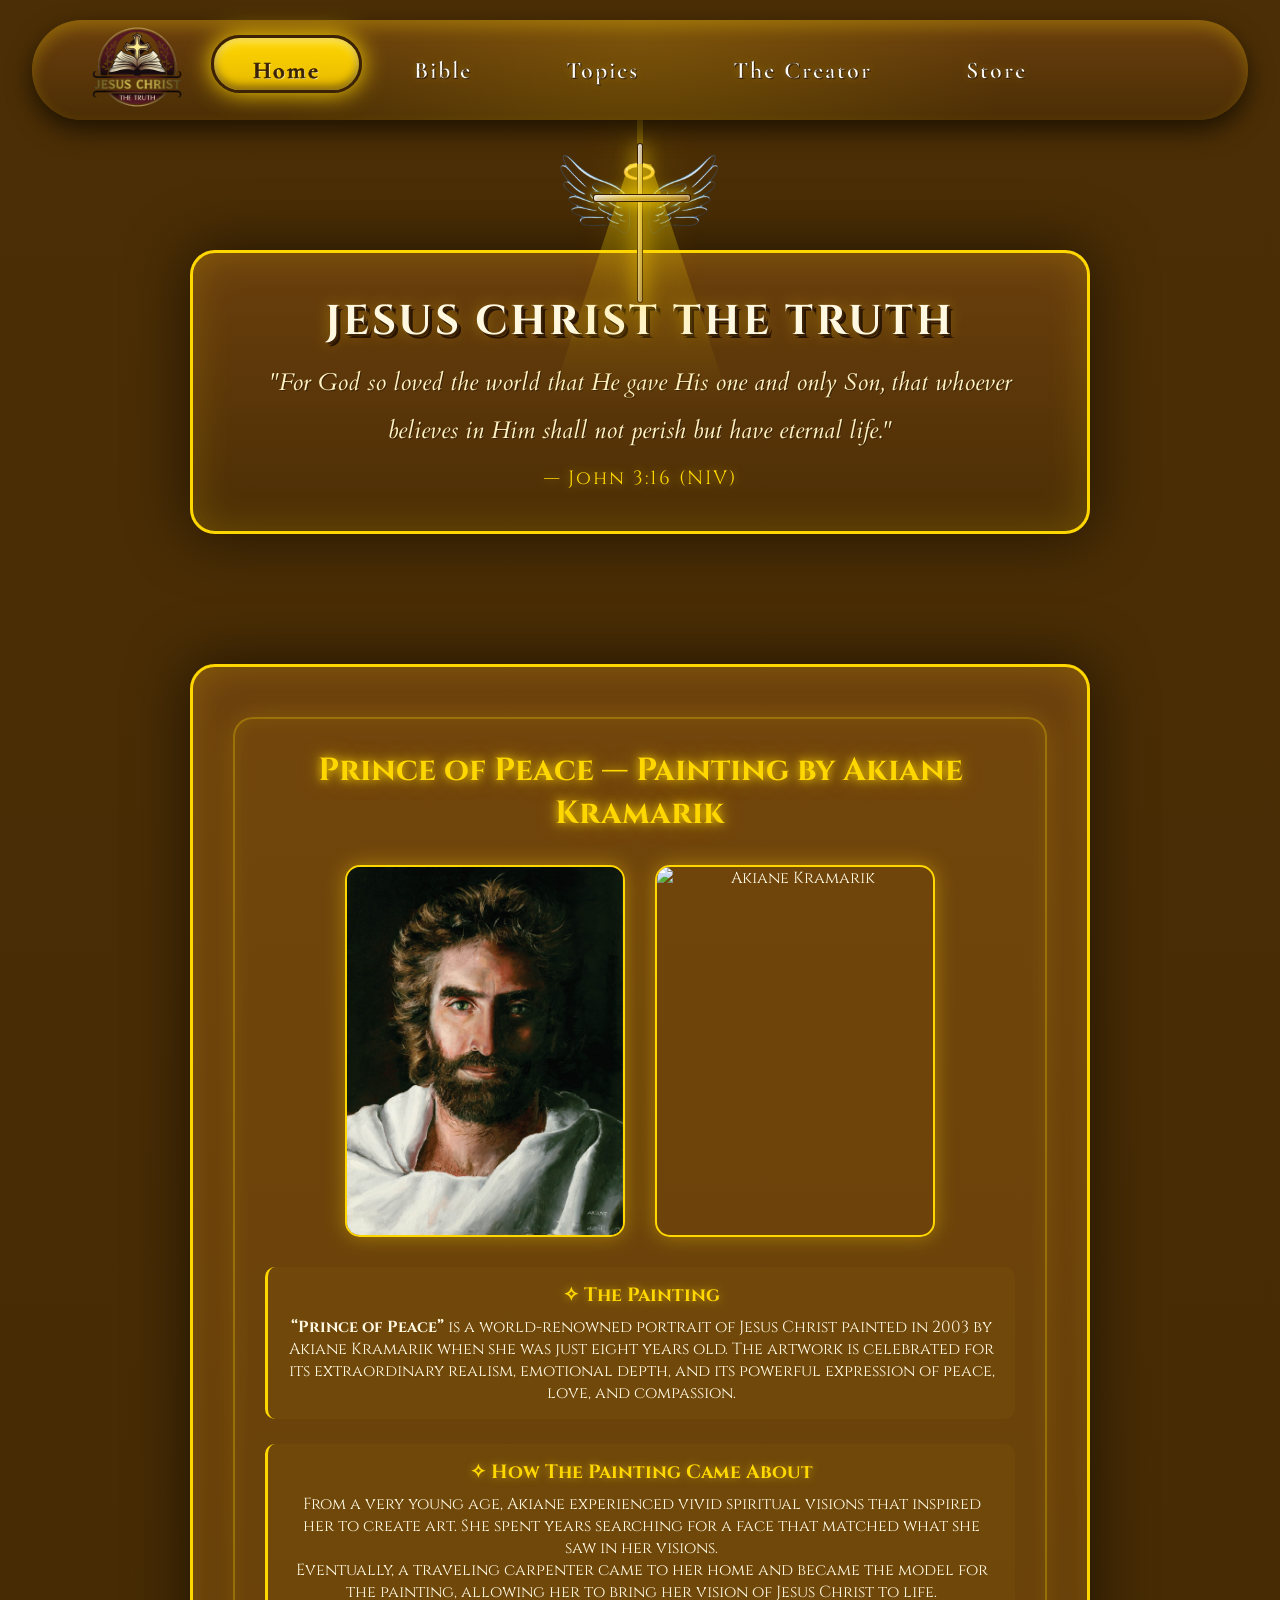
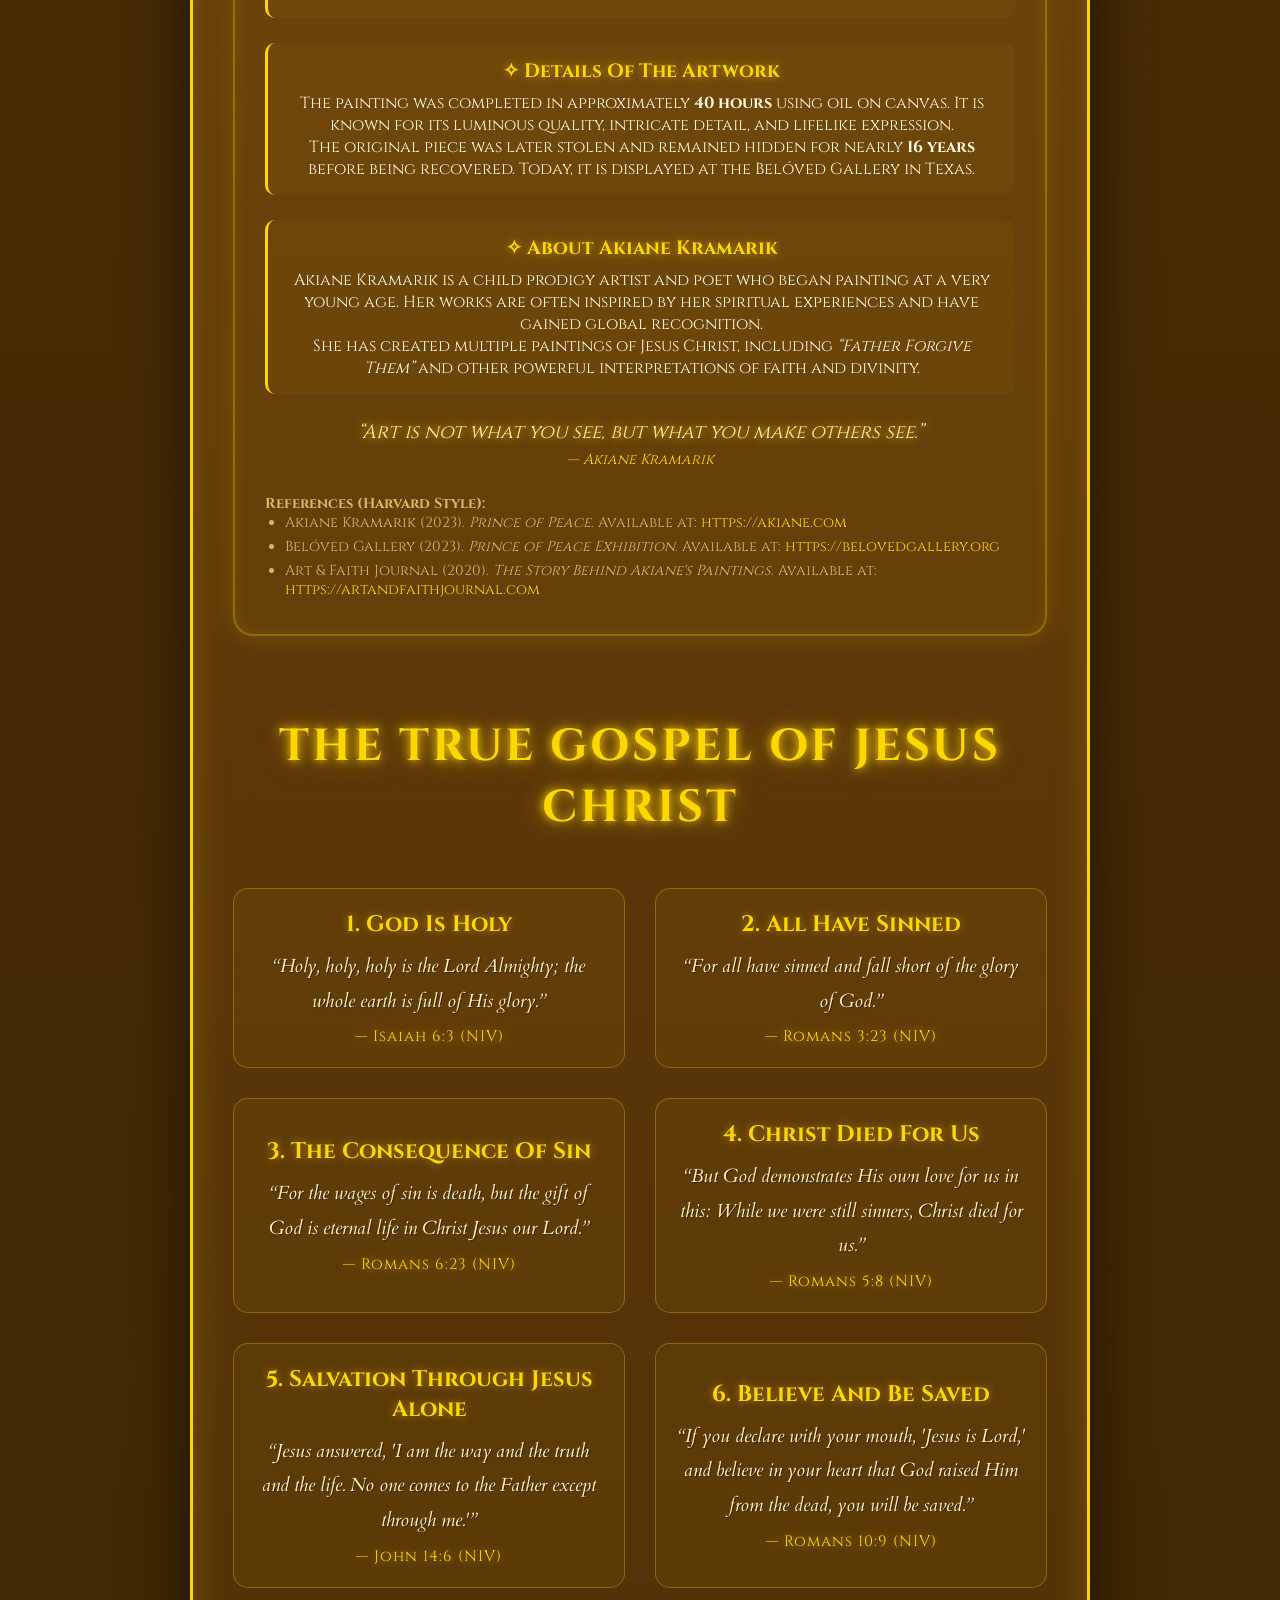
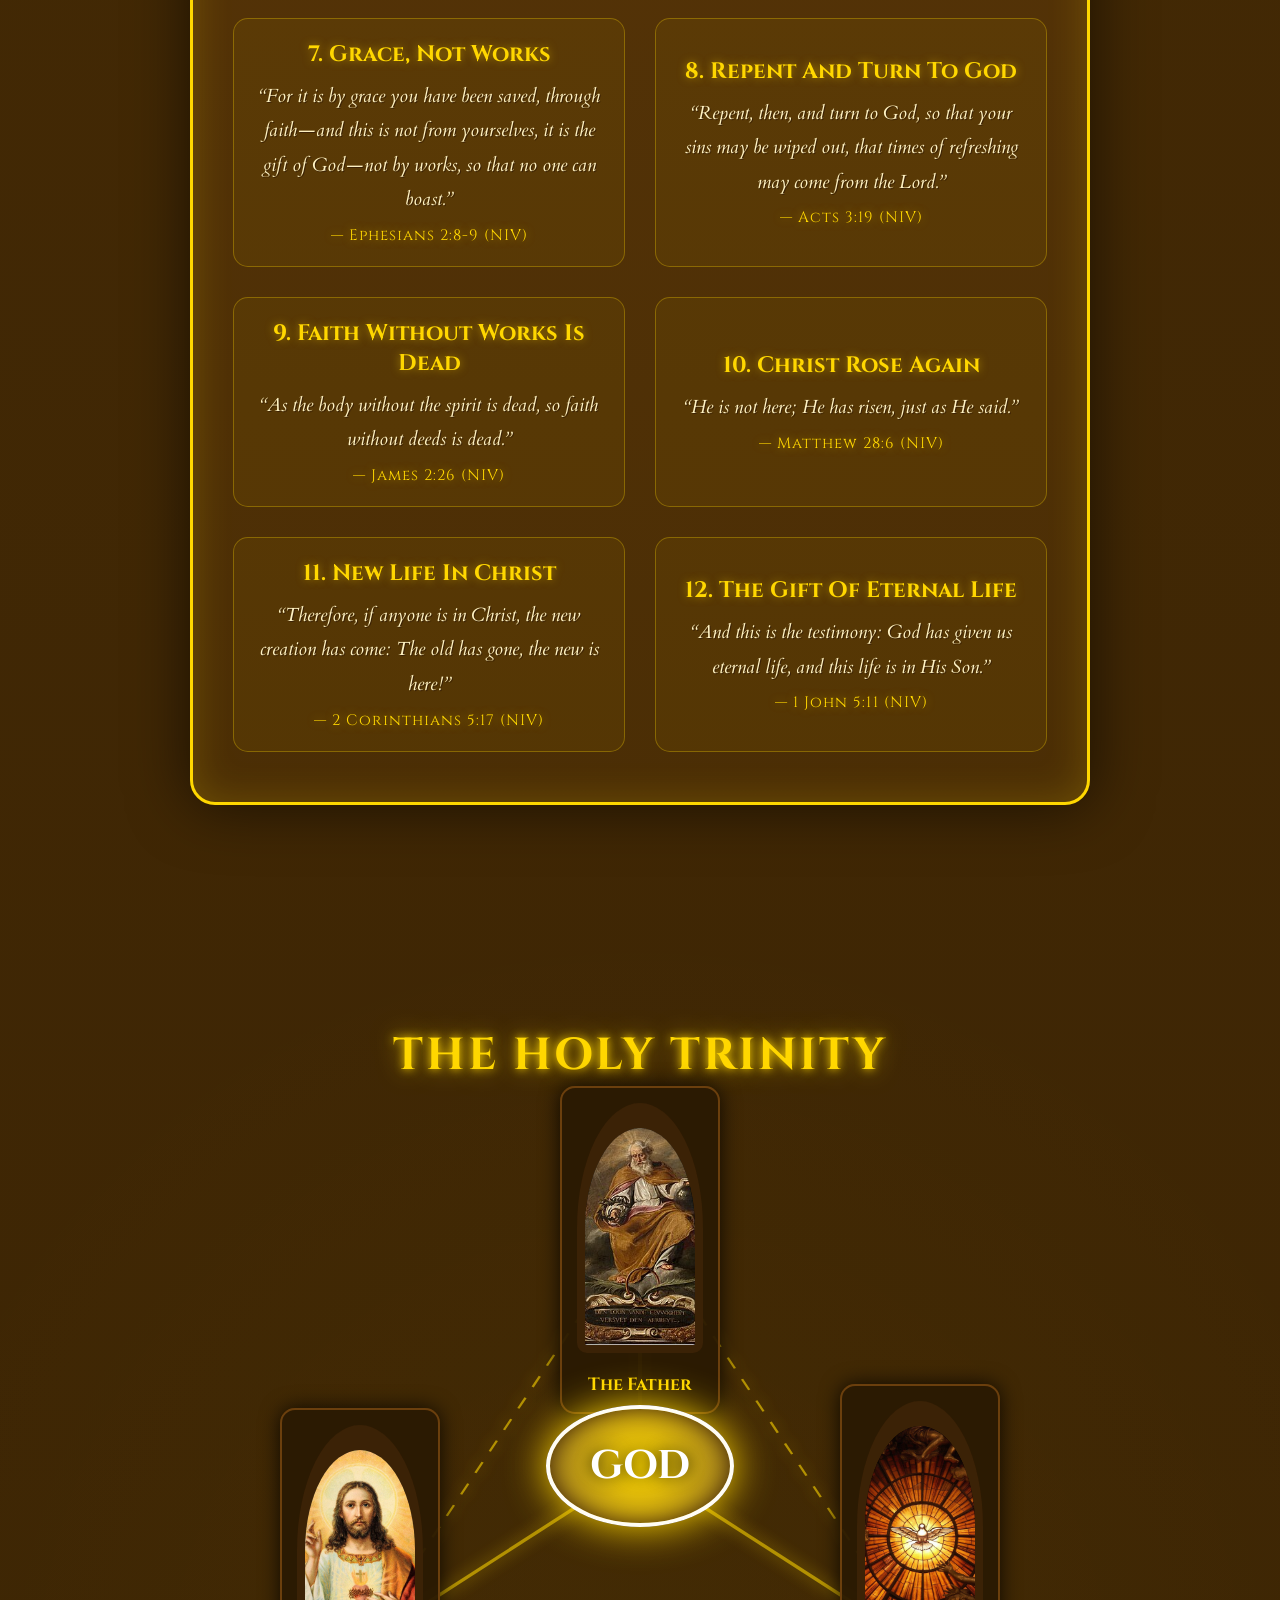
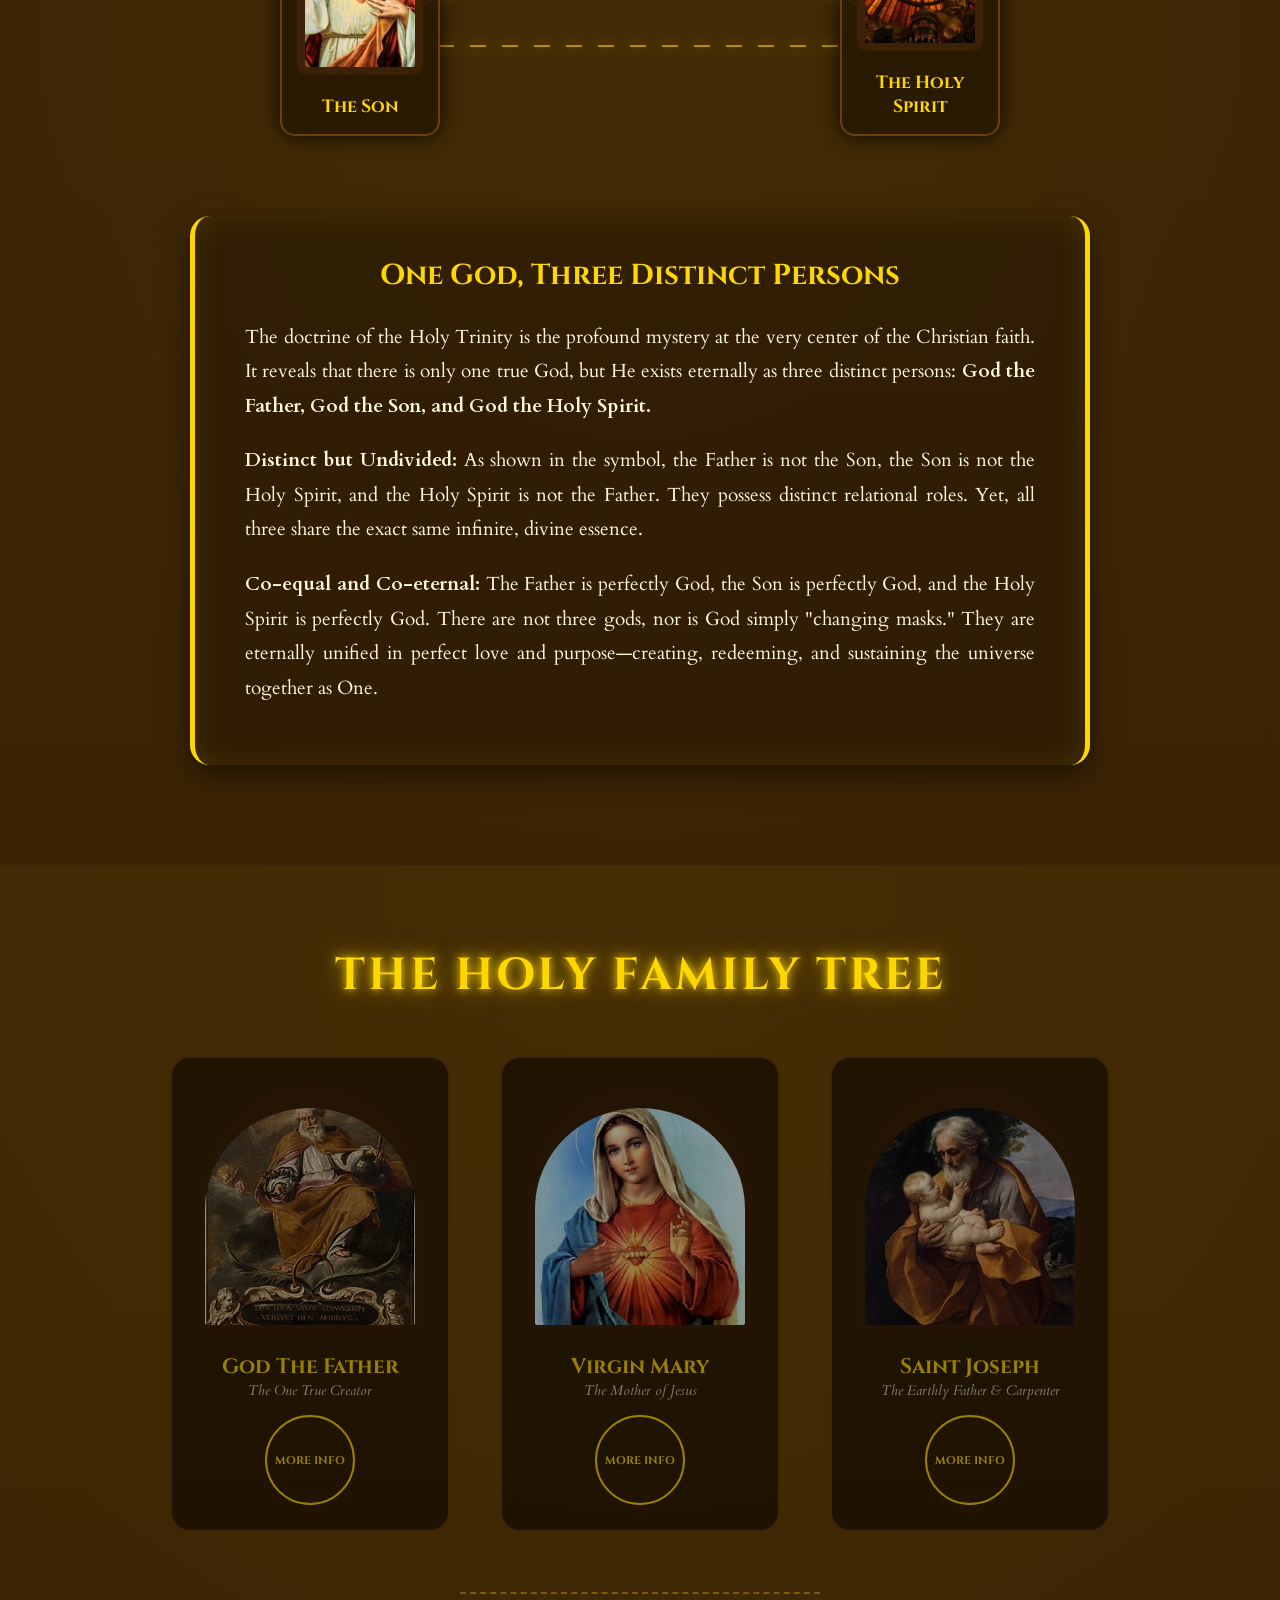
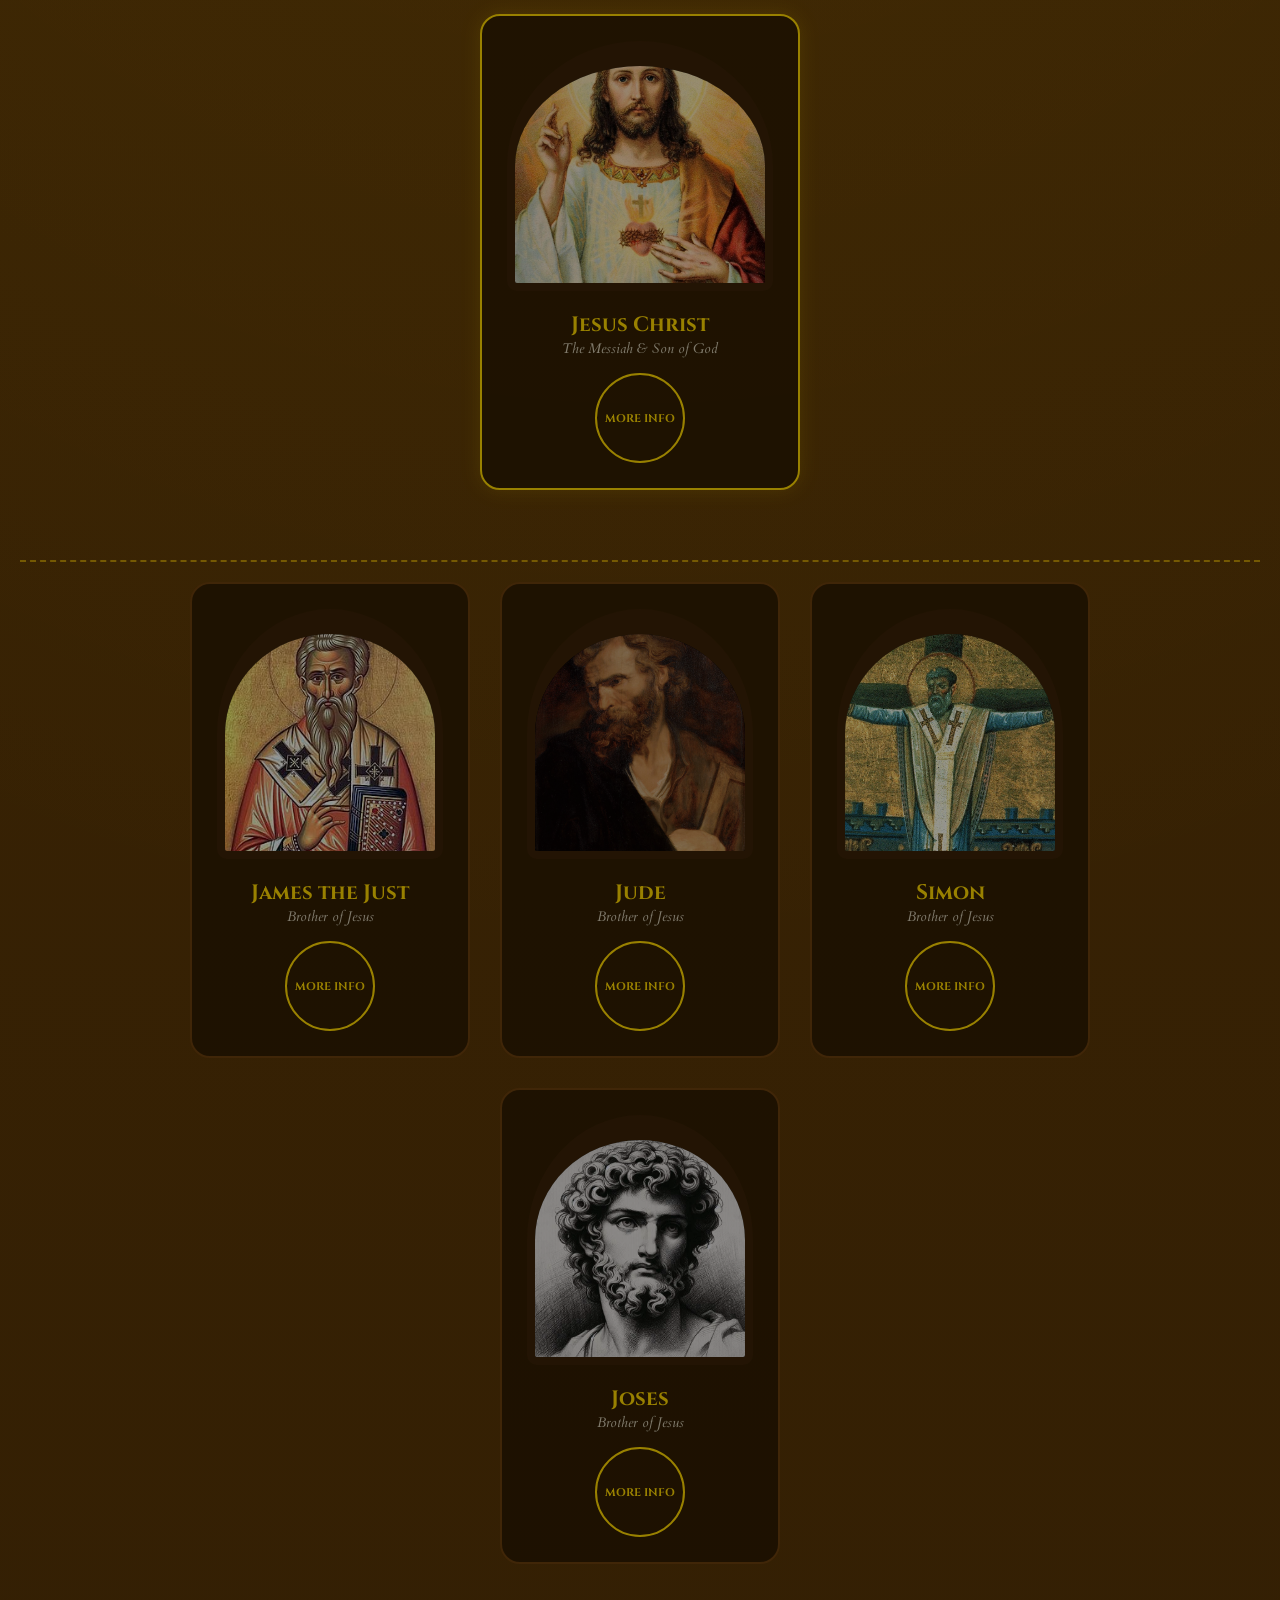
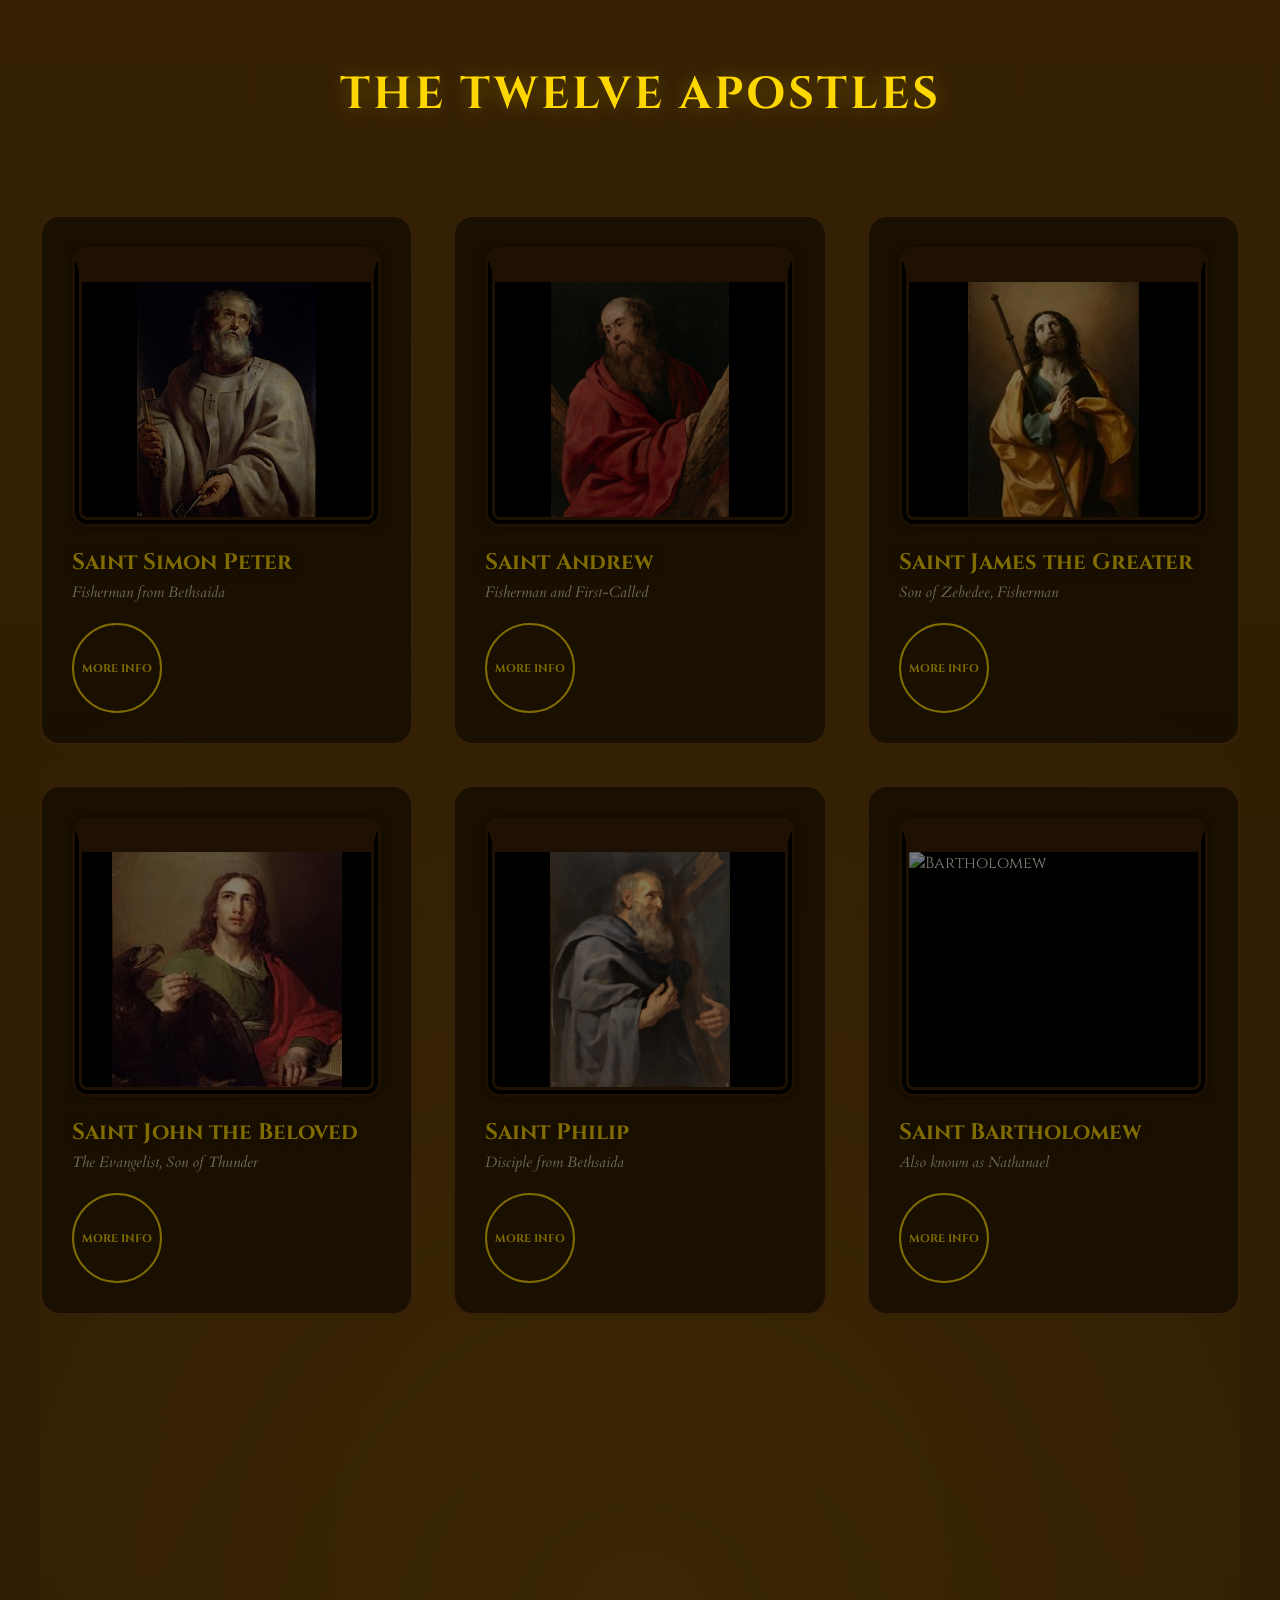
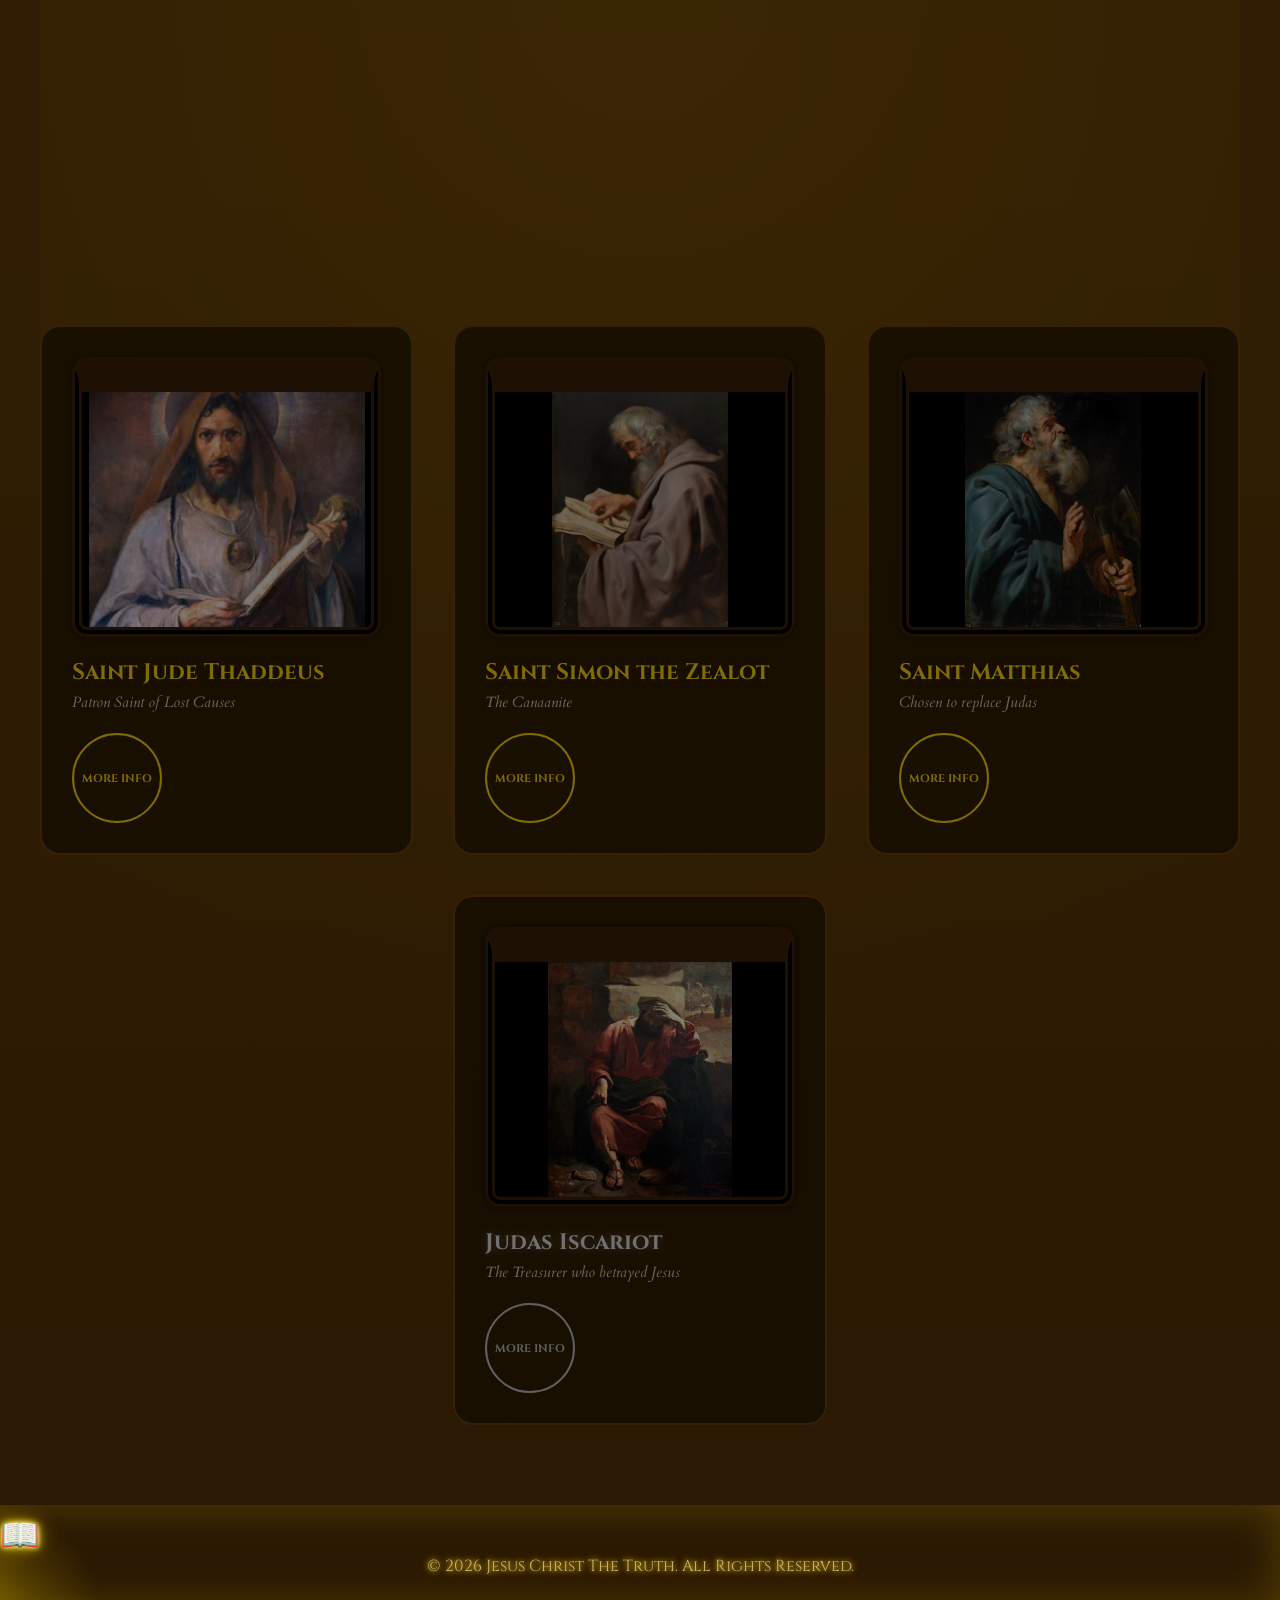
==== index.html @ 3736e41b "Update Holy Truine" ====
<!DOCTYPE html>
<html lang="en">
<head>
    <meta charset="UTF-8">
    <title>Jesus Christ The Truth</title>
    <meta name="viewport" content="width=device-width, initial-scale=1.0">

    <!-- CSS -->
    <link rel="stylesheet" href="static/style.css">

    <!-- Font Awesome -->
    <link rel="stylesheet" href="https://cdnjs.cloudflare.com/ajax/libs/font-awesome/6.5.0/css/all.min.css">
    <link href="https://fonts.googleapis.com/css2?family=Cormorant+Garamond:wght@600;700&family=Cinzel:wght@600;700&display=swap" rel="stylesheet">
    <link href="https://fonts.googleapis.com/css2?family=Cinzel:wght@600;700&family=Cardo:ital,wght@0,400;1,400&display=swap" rel="stylesheet">
</head>
<body>

    <!-- NAVBAR -->
    <nav class="navbar">
        <div class="nav-left">
            <img src="static/image/jesusLogo.png" alt="Jesus Logo" class="logo">
        </div>

        <!-- Desktop Links (Hidden on Mobile) -->
        <ul class="nav-links">
            <div class="nav-indicator"></div>
            <li><a href="index.html" class="active">Home</a></li>
            <li><a href="#">Bible</a></li>
            <li><a href="#">Topics</a></li>
            <li><a href="#">The Creator</a></li>
            <li><a href="#">Store</a></li>
        </ul>

        <!-- Mobile Links (Hidden on Desktop, Visible on Mobile) -->
        <div class="dropdown" id="dropdownMenu">
            <ul class="mobile-nav-links">
                <li><a href="index.html" class="active">Home</a></li>
                <li><a href="#">Bible</a></li>
                <li><a href="#">Topics</a></li>
                <li><a href="#">The Creator</a></li>
                <li><a href="#">Store</a></li>
            </ul>
        </div>

        <div class="menu-icon" id="menuIcon">
            <i class="fas fa-bars"></i>
        </div>
    </nav>

    <!-- HERO SECTION -->
    <section class="hero">
        <div class="hero-container">
            <h1 class="main-title">
                Jesus Christ The Truth
                <span class="cross-effect"></span>
                <span class="cross-wings"></span>
            </h1>

            <p class="description">
                "For God so loved the world that He gave His one and only Son,
                that whoever believes in Him shall not perish but have eternal life."
            </p>

            <p class="verse-reference">
                — John 3:16 (NIV)
            </p>
        </div>
    </section>

    <!-- GOSPEL SECTION -->
    <section class="gospel">
    <div class="gospel-container">

        <!-- PRINCE OF PEACE SECTION -->
        <div class="art-container">
            <h2 class="art-title">
                Prince of Peace — Painting by Akiane Kramarik
            </h2>

            <!-- Images Row -->
            <div class="art-images">
                <img src="static/image/jesusPainting.jpg" alt="Prince of Peace Painting">
                <img src="static/image/akiane.jpg" alt="Akiane Kramarik">
            </div>

            <!-- SECTION 1: THE PAINTING -->
            <div class="art-section">
                <h3>✧ The Painting</h3>
                <p>
                    <strong>“Prince of Peace”</strong> is a world-renowned portrait of Jesus Christ painted in 2003 by Akiane Kramarik when she was just eight years old.
                    The artwork is celebrated for its extraordinary realism, emotional depth, and its powerful expression of peace, love, and compassion.
                </p>
            </div>

            <!-- SECTION 2: HOW IT CAME ABOUT -->
            <div class="art-section">
                <h3>✧ How The Painting Came About</h3>
                <p>
                    From a very young age, Akiane experienced vivid spiritual visions that inspired her to create art.
                    She spent years searching for a face that matched what she saw in her visions.
                </p>
                <p>
                    Eventually, a traveling carpenter came to her home and became the model for the painting,
                    allowing her to bring her vision of Jesus Christ to life.
                </p>
            </div>

            <!-- SECTION 3: DETAILS OF THE PAINTING -->
            <div class="art-section">
                <h3>✧ Details Of The Artwork</h3>
                <p>
                    The painting was completed in approximately <strong>40 hours</strong> using oil on canvas.
                    It is known for its luminous quality, intricate detail, and lifelike expression.
                </p>
                <p>
                    The original piece was later stolen and remained hidden for nearly <strong>16 years</strong>
                    before being recovered. Today, it is displayed at the Belóved Gallery in Texas.
                </p>
            </div>

            <!-- SECTION 4: ABOUT THE ARTIST -->
            <div class="art-section">
                <h3>✧ About Akiane Kramarik</h3>
                <p>
                    Akiane Kramarik is a child prodigy artist and poet who began painting at a very young age.
                    Her works are often inspired by her spiritual experiences and have gained global recognition.
                </p>
                <p>
                    She has created multiple paintings of Jesus Christ, including
                    <em>“Father Forgive Them”</em> and other powerful interpretations of faith and divinity.
                </p>
            </div>

            <!-- QUOTE -->
            <div class="art-quote">
                <p>“Art is not what you see, but what you make others see.”</p>
                <span>— Akiane Kramarik</span>
            </div>

            <!-- REFERENCES -->
            <div class="art-references">
                <p><strong>References (Harvard Style):</strong></p>
                <ul>
                    <li>
                        Akiane Kramarik (2023). <i>Prince of Peace</i>. 
                        Available at: 
                        <a href="https://akiane.com" target="_blank">https://akiane.com</a>
                    </li>
                    <li>
                        Belóved Gallery (2023). <i>Prince of Peace Exhibition</i>. 
                        Available at: 
                        <a href="https://belovedgallery.org" target="_blank">https://belovedgallery.org</a>
                    </li>
                    <li>
                        Art & Faith Journal (2020). <i>The Story Behind Akiane's Paintings</i>.
                        Available at: 
                        <a href="https://artandfaithjournal.com" target="_blank">https://artandfaithjournal.com</a>
                    </li>
                </ul>
            </div>
        </div>

        <h2 class="gospel-title">The True Gospel Of Jesus Christ</h2>

        <div class="gospel-grid">

        <div class="gospel-block">
            <h3>1. God Is Holy</h3>
            <p>
                “Holy, holy, holy is the Lord Almighty;
                the whole earth is full of His glory.”
            </p>
            <span>— Isaiah 6:3 (NIV)</span>
        </div>

        <div class="gospel-block">
            <h3>2. All Have Sinned</h3>
            <p>
                “For all have sinned and fall short of the glory of God.”
            </p>
            <span>— Romans 3:23 (NIV)</span>
        </div>

        <div class="gospel-block">
            <h3>3. The Consequence Of Sin</h3>
            <p>
                “For the wages of sin is death, but the gift of God is eternal life
                in Christ Jesus our Lord.”
            </p>
            <span>— Romans 6:23 (NIV)</span>
        </div>

        <div class="gospel-block">
            <h3>4. Christ Died For Us</h3>
            <p>
                “But God demonstrates His own love for us in this:
                While we were still sinners, Christ died for us.”
            </p>
            <span>— Romans 5:8 (NIV)</span>
        </div>

        <div class="gospel-block">
            <h3>5. Salvation Through Jesus Alone</h3>
            <p>
                “Jesus answered, 'I am the way and the truth and the life.
                No one comes to the Father except through me.'”
            </p>
            <span>— John 14:6 (NIV)</span>
        </div>

        <div class="gospel-block">
            <h3>6. Believe And Be Saved</h3>
            <p>
                “If you declare with your mouth, 'Jesus is Lord,' and believe in your heart
                that God raised Him from the dead, you will be saved.”
            </p>
            <span>— Romans 10:9 (NIV)</span>
        </div>

        <div class="gospel-block">
            <h3>7. Grace, Not Works</h3>
            <p>
                “For it is by grace you have been saved, through faith—and this is not from yourselves,
                it is the gift of God—not by works, so that no one can boast.”
            </p>
            <span>— Ephesians 2:8-9 (NIV)</span>
        </div>

        <div class="gospel-block">
    <h3>8. Repent And Turn To God</h3>
    <p>
        “Repent, then, and turn to God, so that your sins may be wiped out,
        that times of refreshing may come from the Lord.”
    </p>
    <span>— Acts 3:19 (NIV)</span>
</div>

<div class="gospel-block">
    <h3>9. Faith Without Works Is Dead</h3>
    <p>
        “As the body without the spirit is dead, so faith without deeds is dead.”
    </p>
    <span>— James 2:26 (NIV)</span>
</div>

<div class="gospel-block">
    <h3>10. Christ Rose Again</h3>
    <p>
        “He is not here; He has risen, just as He said.”
    </p>
    <span>— Matthew 28:6 (NIV)</span>
</div>

<div class="gospel-block">
    <h3>11. New Life In Christ</h3>
    <p>
        “Therefore, if anyone is in Christ, the new creation has come:
        The old has gone, the new is here!”
    </p>
    <span>— 2 Corinthians 5:17 (NIV)</span>
</div>

<div class="gospel-block">
    <h3>12. The Gift Of Eternal Life</h3>
    <p>
        “And this is the testimony: God has given us eternal life,
        and this life is in His Son.”
    </p>
    <span>— 1 John 5:11 (NIV)</span>
</div>
    </div></div>
</section>

<section class="trinity">
    <h2 class="gospel-title" style="text-align: center; margin-bottom: 50px;">The Holy Trinity</h2>

    <div class="trinity-diagram trinity-reveal">
        
        <svg class="trinity-lines" viewBox="0 0 100 100" preserveAspectRatio="none">
            <polygon points="50,15 15,85 85,85" fill="none" stroke="#ffd700" stroke-width="0.3" stroke-dasharray="2,2"/>
            <line x1="50" y1="15" x2="50" y2="55" stroke="#ffd700" stroke-width="0.5"/>
            <line x1="15" y1="85" x2="50" y2="55" stroke="#ffd700" stroke-width="0.5"/>
            <line x1="85" y1="85" x2="50" y2="55" stroke="#ffd700" stroke-width="0.5"/>
        </svg>

        <div class="trinity-node node-father">
            <div class="arch-frame small-arch"><img src="static/image/god.jpg" alt="The Father"></div>
            <h3>The Father</h3>
        </div>

        <div class="trinity-node node-son">
            <div class="arch-frame small-arch"><img src="static/image/jesus.jpg" alt="The Son"></div>
            <h3>The Son</h3>
        </div>

        <div class="trinity-node node-spirit">
            <div class="arch-frame small-arch"><img src="static/image/spirit.jpg" alt="The Holy Spirit"></div>
            <h3>The Holy Spirit</h3>
        </div>

        <div class="trinity-center">
            <h1 class="god-text">GOD</h1>
        </div>
    </div>

    <div class="trinity-description trinity-reveal">
        <h3>One God, Three Distinct Persons</h3>
        <p>
            The doctrine of the Holy Trinity is the profound mystery at the very center of the Christian faith. It reveals that there is only one true God, but He exists eternally as three distinct persons: <strong>God the Father, God the Son, and God the Holy Spirit.</strong>
        </p>
        <p>
            <strong>Distinct but Undivided:</strong> As shown in the symbol, the Father is not the Son, the Son is not the Holy Spirit, and the Holy Spirit is not the Father. They possess distinct relational roles. Yet, all three share the exact same infinite, divine essence. 
        </p>
        <p>
            <strong>Co-equal and Co-eternal:</strong> The Father is perfectly God, the Son is perfectly God, and the Holy Spirit is perfectly God. There are not three gods, nor is God simply "changing masks." They are eternally unified in perfect love and purpose—creating, redeeming, and sustaining the universe together as One.
        </p>
    </div>
</section>

<section class="family-tree">
    <h2 class="gospel-title" style="text-align: center; margin-bottom: 50px;">The Holy Family Tree</h2>
    
    <div class="tree-wrapper">
        <div class="tree-row parents-row">
            <div class="tree-card tree-reveal">
                <div class="arch-frame"><img src="static/image/god.jpg" alt="God The Father"></div>
                <div class="tree-text">
                    <h3>God The Father</h3>
                    <p class="occupation">The One True Creator</p>
                </div>
                <button class="more-info-btn">More Info</button>
            </div>
            
            <div class="tree-card tree-reveal">
                <div class="arch-frame"><img src="static/image/mary.jpg" alt="Mary"></div>
                <div class="tree-text">
                    <h3>Virgin Mary</h3>
                    <p class="occupation">The Mother of Jesus</p>
                </div>
                <button class="more-info-btn">More Info</button>
            </div>

            <div class="tree-card tree-reveal">
                <div class="arch-frame"><img src="static/image/joseph.jpg" alt="Joseph"></div>
                <div class="tree-text">
                    <h3>Saint Joseph</h3>
                    <p class="occupation">The Earthly Father & Carpenter</p>
                </div>
                <button class="more-info-btn">More Info</button>
            </div>
        </div>

        <div class="tree-row children-row">
            <div class="tree-branch divine-branch">
                <div class="tree-card tree-reveal jesus-card">
                    <div class="arch-frame"><img src="static/image/jesus.jpg" alt="Jesus Christ"></div>
                    <div class="tree-text">
                        <h3>Jesus Christ</h3>
                        <p class="occupation">The Messiah & Son of God</p>
                    </div>
                    <button class="more-info-btn">More Info</button>
                </div>
            </div>

            <div class="tree-branch earthly-branch">
                <div class="tree-card tree-reveal">
                    <div class="arch-frame"><img src="static/image/james_brother.jpg" alt="James"></div>
                    <div class="tree-text"><h3>James the Just</h3><p class="occupation">Brother of Jesus</p></div>
                    <button class="more-info-btn">More Info</button>
                </div>
                <div class="tree-card tree-reveal">
                    <div class="arch-frame"><img src="static/image/jude_brother.jpg" alt="Jude"></div>
                    <div class="tree-text"><h3>Jude</h3><p class="occupation">Brother of Jesus</p></div>
                    <button class="more-info-btn">More Info</button>
                </div>
                <div class="tree-card tree-reveal">
                    <div class="arch-frame"><img src="static/image/simon_brother.jpg" alt="Simon"></div>
                    <div class="tree-text"><h3>Simon</h3><p class="occupation">Brother of Jesus</p></div>
                    <button class="more-info-btn">More Info</button>
                </div>
                <div class="tree-card tree-reveal">
                    <div class="arch-frame"><img src="static/image/joses.jpg" alt="Joses"></div>
                    <div class="tree-text"><h3>Joses</h3><p class="occupation">Brother of Jesus</p></div>
                    <button class="more-info-btn">More Info</button>
                </div>
            </div>
        </div>
    </div>
</section>

<!-- Disciples SECTION -->
<section class="disciples">
    <h2 class="gospel-title" style="text-align: center; margin-bottom: 50px;">The Twelve Apostles</h2>
    
    <div class="disciples-grid">
        <div class="disciple-card reveal">
            <div class="window-frame"><img src="static/image/peter.jpg" alt="Peter"></div>
            <div class="disciple-text"><h3>Saint Simon Peter</h3><p class="occupation">Fisherman from Bethsaida</p></div>
            <button class="more-info-btn">More Info</button>
        </div>
        <div class="disciple-card reveal">
            <div class="window-frame"><img src="static/image/andrew.jpg" alt="Andrew"></div>
            <div class="disciple-text"><h3>Saint Andrew</h3><p class="occupation">Fisherman and First-Called</p></div>
            <button class="more-info-btn">More Info</button>
        </div>
        <div class="disciple-card reveal">
            <div class="window-frame"><img src="static/image/james_g.jpg" alt="James"></div>
            <div class="disciple-text"><h3>Saint James the Greater</h3><p class="occupation">Son of Zebedee, Fisherman</p></div>
            <button class="more-info-btn">More Info</button>
        </div>
        <div class="disciple-card reveal">
            <div class="window-frame"><img src="static/image/john.jpg" alt="John"></div>
            <div class="disciple-text"><h3>Saint John the Beloved</h3><p class="occupation">The Evangelist, Son of Thunder</p></div>
            <button class="more-info-btn">More Info</button>
        </div>
        <div class="disciple-card reveal">
            <div class="window-frame"><img src="static/image/philip.jpg" alt="Philip"></div>
            <div class="disciple-text"><h3>Saint Philip</h3><p class="occupation">Disciple from Bethsaida</p></div>
            <button class="more-info-btn">More Info</button>
        </div>
        <div class="disciple-card reveal">
            <div class="window-frame"><img src="static/image/bartholomew.jpg" alt="Bartholomew"></div>
            <div class="disciple-text"><h3>Saint Bartholomew</h3><p class="occupation">Also known as Nathanael</p></div>
            <button class="more-info-btn">More Info</button>
        </div>
        <div class="disciple-card reveal">
            <div class="window-frame"><img src="static/image/matthew.jpg" alt="Matthew"></div>
            <div class="disciple-text"><h3>Saint Matthew</h3><p class="occupation">The Tax Collector from Capernaum</p></div>
            <button class="more-info-btn">More Info</button>
        </div>
        <div class="disciple-card reveal">
            <div class="window-frame"><img src="static/image/thomas.jpg" alt="Thomas"></div>
            <div class="disciple-text"><h3>Saint Thomas</h3><p class="occupation">Known as Didymus (The Twin)</p></div>
            <button class="more-info-btn">More Info</button>
        </div>
        <div class="disciple-card reveal">
            <div class="window-frame"><img src="static/image/james_l.jpg" alt="James Lesser"></div>
            <div class="disciple-text"><h3>Saint James the Lesser</h3><p class="occupation">Son of Alphaeus</p></div>
            <button class="more-info-btn">More Info</button>
        </div>
        <div class="disciple-card reveal">
            <div class="window-frame"><img src="static/image/jude.jpg" alt="Jude"></div>
            <div class="disciple-text"><h3>Saint Jude Thaddeus</h3><p class="occupation">Patron Saint of Lost Causes</p></div>
            <button class="more-info-btn">More Info</button>
        </div>
        <div class="disciple-card reveal">
            <div class="window-frame"><img src="static/image/simon.jpg" alt="Simon"></div>
            <div class="disciple-text"><h3>Saint Simon the Zealot</h3><p class="occupation">The Canaanite</p></div>
            <button class="more-info-btn">More Info</button>
        </div>
        <div class="disciple-card reveal">
            <div class="window-frame"><img src="static/image/matthias.jpg" alt="Matthias"></div>
            <div class="disciple-text"><h3>Saint Matthias</h3><p class="occupation">Chosen to replace Judas</p></div>
            <button class="more-info-btn">More Info</button>
        </div>
    <div class="disciple-card reveal judas-card">
    <div class="window-frame">
        <img src="static/image/judas.jpg" alt="Judas Iscariot">
    </div>
    <div class="disciple-text">
        <h3>Judas Iscariot</h3>
        <p class="occupation">The Treasurer who betrayed Jesus</p>
    </div>
    <div class="disciple-info">
        <button class="more-info-btn silver-btn">More Info</button>
    </div>
</div> </section>

    <!-- Disciple Modal -->
    <div id="disciple-modal" class="modal-overlay">
    <div class="modal-content" id="modal-content">
        <button class="modal-close-btn" onclick="closeModal()"><i class="fas fa-times"></i></button>
        
        <div class="modal-body">
            <div class="modal-visuals">
                <div class="window-frame">
                    <img id="modal-img" src="" alt="">
                </div>
                <h2 id="modal-name"></h2>
                <p id="modal-occupation" class="occupation"></p>
            </div>

            <div class="modal-info">
                <h3>The Mission & Life</h3>
                <p id="modal-bio"></p>
            </div>
        </div>
    </div>
</div>

    <!-- FOOTER -->
    <footer class="footer">
        <span class="bible-icon">📖</span>
        <p>© 2026 Jesus Christ The Truth. All Rights Reserved.</p>
    </footer>

    <script src="static/script.js"></script>
</body>
</html>
---- static/style.css ----
/* ================= GLOBAL ================= */

* {
    margin: 0;
    padding: 0;
    box-sizing: border-box;
}

body {
    background: linear-gradient(to bottom, #4b2e05, #2b1a03);
    color: #fff8e1;
    font-family: 'Cinzel', serif;
    cursor: url("cursor/browncross.cur"), auto;
    overflow-x: hidden;
}

/* Cursor hover */
a, button, .menu-icon {
    cursor: url("cursor/yellowcross.cur"), pointer;
}

/* Glow background effect */
.cursor-glow {
    position: fixed;
    width: 200px;
    height: 200px;
    background: radial-gradient(circle, rgba(255,215,0,0.25) 0%, transparent 70%);
    pointer-events: none;
    transform: translate(-50%, -50%);
    z-index: 0;
}

/* ================= NAVBAR ================= */

.navbar {
    height: 100px;
    width: 95%;
    margin: 20px auto;
    background: linear-gradient(to bottom, #6b3f0d, #4b2e05);
    border-radius: 80px;
    box-shadow:
        inset 0 8px 15px rgba(255, 215, 0, 0.25),
        0 10px 25px rgba(0,0,0,0.6);
    display: flex;
    align-items: center;
    justify-content: space-between;
    padding: 0 60px;
    position: relative;
    z-index: 10;

    /* Slide down animation */
    transform: translateY(-150%);
    animation: navDrop 1s ease forwards;
}

@keyframes navDrop {
    to {
        transform: translateY(0);
    }
}

/* LOGO */
.logo {
    height: 90px;
}

/* Desktop Nav Links */
.nav-links {
    list-style: none;
    display: flex;
    gap: 30px;
    position: absolute;
    left: 50%;
    transform: translateX(-50%);
    align-items: center;
}

.navbar::before {
    content: "";
    position: absolute;
    inset: 0;
    border-radius: 80px;
    background: radial-gradient(circle at top center, rgba(255,215,0,0.15), transparent 60%);
    pointer-events: none;
}

.nav-links li a {
    text-decoration: none;
    color: #fffdf5;
    font-weight: 700;
    font-size: 1.5rem;
    letter-spacing: 2px;
    font-family: 'Cormorant Garamond', serif;
    position: relative;
    padding: 16px 32px;
    transition: 0.3s ease;
    white-space: nowrap;
    text-shadow:
        1px 1px 0 #3b2206,
        0 0 8px rgba(255,215,0,0.25);
    -webkit-text-stroke: 0.4px #3b2206;
}

/* Yellow Glow Indicator */
.nav-indicator {
    position: absolute;
    height: 58px;
    background: linear-gradient(to bottom, #ffd700, #e6b800);
    border-radius: 30px;
    border: 3px solid #3b2206;
    box-shadow:
        inset 0 4px 8px rgba(255,255,255,0.4),
        inset 0 -4px 8px rgba(59,34,6,0.6),
        0 0 25px gold;
    transition: all 0.4s ease;
    z-index: -1;
    opacity: 0;
}

.nav-links li a.active {
    color: #3b2206;
    text-shadow:
        0 0 6px rgba(255,215,0,0.7),
        1px 1px 0 #fff3c4;
    -webkit-text-stroke: 0.6px #3b2206;
}

/* Menu Icon */
.menu-icon {
    font-size: 30px;
    color: #fff8e1;
    display: none; /* Hidden on desktop */
}

/* ================= DROPDOWN (Mobile Menu) ================= */
.dropdown {
    position: absolute;
    top: 120px;
    right: 40px;
    background: #3a2204;
    border-radius: 15px;
    width: 220px;
    display: none; /* Hidden by default */
    padding: 20px;
    box-shadow: 0 10px 20px rgba(0,0,0,0.5);
    z-index: 20;
}

/* Mobile Nav Links inside Dropdown */
.mobile-nav-links {
    list-style: none;
    display: flex;
    flex-direction: column;
    gap: 15px;
}

.mobile-nav-links li a {
    text-decoration: none;
    color: #fffdf5;
    font-size: 1.2rem;
    font-family: 'Cormorant Garamond', serif;
    padding: 10px;
    display: block;
    transition: 0.3s;
}

.mobile-nav-links li a:hover {
    color: gold;
    text-shadow: 0 0 10px gold;
}

/* ================= HERO SECTION ================= */
.hero {
    text-align: center;
    padding: 150px 20px 10px;
    margin-top: -40px;
    position: relative;
    z-index: 2;
}

.hero-container {
    max-width: 900px;
    margin: auto;
    background: linear-gradient(to bottom, #6b3f0d, #4b2e05);
    padding: 40px 60px 40px;
    border-radius: 25px;
    border: 3px solid gold;
    box-shadow:
        inset 0 0 40px rgba(255,215,0,0.2),
        0 0 60px rgba(0,0,0,0.6);
    position: relative;
    overflow: visible;
}

/* Responsive Title using clamp() */
.main-title {
    font-size: clamp(2rem, 5vw, 2.6rem); /* Scales between 2rem and 2.6rem */
    font-family: 'Cinzel', serif;
    position: relative;
    margin-bottom: 10px;
    letter-spacing: 3px;
    text-transform: uppercase;
    white-space: nowrap;
    text-shadow:
        2px 2px 0 #3b2206,
        4px 4px 0 #2b1603,
        0 0 15px rgba(255,215,0,0.4);
}

/* ================= CROSS EFFECT ================= */
.cross-effect {
    position: absolute;
    top: -150px;
    left: 50%;
    width: 6px;
    height: 160px;
    border: 1.5px solid #3b2206;
    background: linear-gradient(to bottom, #fffdf0 0%, #ffd700 40%, #e6b800 70%, #a87400 100%);
    transform: translateX(-50%);
    border-radius: 3px;
    box-shadow:
        0 0 20px gold,
        0 0 50px rgba(255,215,0,0.7),
        0 -45px 0 0 rgba(255,215,0,0.25),
        inset 1px 1px 4px rgba(255,255,255,0.9),
        inset -2px -2px 6px rgba(120,70,0,0.7);
    animation:
        crossGlow 2s infinite alternate,
        crossFloat 4s ease-in-out infinite,
        shimmerMove 3s linear infinite;
    z-index: 5;
    overflow: visible;
}

.cross-effect::after {
    content: "";
    position: absolute;
    top: 50px;
    left: -45px;
    width: 96px;
    height: 6px;
    border: 1.5px solid #3b2206;
    background: linear-gradient(to right, #fffdf0 0%, #ffd700 40%, #e6b800 70%, #a87400 100%);
    border-radius: 3px;
    box-shadow: 0 0 15px gold, inset 1px 1px 4px rgba(255,255,255,0.9), inset -2px -2px 6px rgba(120,70,0,0.7);
}

.cross-effect::before {
    content: "";
    position: absolute;
    top: 20px;
    left: 50%;
    transform: translateX(-50%);
    width: 220px;
    height: 300px;
    background: linear-gradient(to bottom, rgba(255,215,0,0.45), rgba(255,215,0,0.15), transparent 80%);
    clip-path: polygon(45% 0%, 55% 0%, 100% 100%, 0% 100%);
    z-index: -1;
    animation: rayPulse 4s ease-in-out infinite;
}

.cross-wings {
    position: absolute;
    top: -200px;
    left: 50%;
    width: 200px;
    height: 200px;
    transform: translateX(-50%) scale(0.8);
    background: url('image/holyWings.png') no-repeat center/contain;
    animation: crossFloat 4s ease-in-out infinite;
    z-index: -2;
}

/* ================= ANIMATIONS ================= */
@keyframes crossFloat {
    0% { transform: translate(-50%, 0px); }
    50% { transform: translate(-50%, -12px); }
    100% { transform: translate(-50%, 0px); }
}

@keyframes crossGlow {
    from { box-shadow: 0 0 15px gold; }
    to { box-shadow: 0 0 50px gold; }
}

@keyframes shimmerMove {
    0% { background-position: 0 0; }
    100% { background-position: 200px 0; }
}

@keyframes rayPulse {
    0% { opacity: 0.6; }
    50% { opacity: 1; }
    100% { opacity: 0.6; }
}

/* ================= DESCRIPTION & VERSE ================= */
.description {
    font-size: clamp(1.2rem, 3vw, 1.5rem); /* Responsive font size */
    line-height: 2;
    color: #fff3c4;
    font-family: 'Cardo', serif;
    font-style: italic;
    text-align: center;
    margin-bottom: 10px;
    text-shadow: 1px 1px 0 #3b2206;
}

.verse-reference {
    font-size: clamp(1rem, 2vw, 1.2rem);
    font-family: 'Cinzel', serif;
    color: gold;
    letter-spacing: 2px;
    text-shadow: 0 0 10px rgba(255,215,0,0.6);
}

/* ================= ART SECTION ================= */

.art-container {
    margin-bottom: 80px;
    padding: 30px;
    border-radius: 20px;

    background: rgba(255,215,0,0.05);
    border: 2px solid rgba(255,215,0,0.3);

    box-shadow:
        0 0 30px rgba(255,215,0,0.2),
        inset 0 0 20px rgba(255,215,0,0.1);
}

/* Title */
.art-title {
    font-size: 2rem;
    color: gold;
    margin-bottom: 30px;

    text-shadow:
        0 0 10px gold,
        0 0 20px rgba(255,215,0,0.5);
}

/* Section blocks */
.art-section {
    margin-bottom: 25px;
    padding: 15px 20px;
    border-left: 3px solid gold;

    background: rgba(255,215,0,0.03);
    border-radius: 10px;

    transition: 0.3s ease;
}

/* Section hover glow */
.art-section:hover {
    transform: translateX(5px);
    box-shadow: 0 0 15px rgba(255,215,0,0.3);
}

/* Section titles */
.art-section h3 {
    color: #ffd700;
    margin-bottom: 8px;
    font-size: 1.2rem;

    text-shadow: 0 0 8px rgba(255,215,0,0.6);
}

/* Images row */
.art-images {
    display: flex;
    justify-content: center;
    gap: 30px;
    margin-bottom: 30px;
    flex-wrap: wrap;
}

/* Images styling */
.art-images img {
    width: 280px;
    border-radius: 15px;
    border: 2px solid gold;

    box-shadow:
        0 0 20px rgba(255,215,0,0.4);

    transition: 0.4s ease;
}

/* Hover zoom */
.art-images img:hover {
    transform: scale(1.05);
    box-shadow:
        0 0 40px gold,
        0 0 80px rgba(255,215,0,0.5);
}

/* Description */
.art-description p {
    font-size: 1.1rem;
    line-height: 1.8;
    margin-bottom: 15px;
    color: #fff3c4;

    text-shadow: 1px 1px 0 #3b2206;
}

/* Quote */
.art-quote {
    margin-top: 25px;
    font-style: italic;
    color: #ffeaa7;
}

.art-quote p {
    font-size: 1.2rem;
    text-shadow: 0 0 10px gold;
}

.art-quote span {
    display: block;
    margin-top: 5px;
    font-size: 0.9rem;
    color: gold;
}

/* References */
.art-references {
    margin-top: 25px;
    text-align: left;
    font-size: 0.9rem;
    color: #d6b96b;
}

/* Links styling */
.art-references a {
    color: gold;
    text-decoration: none;
    transition: 0.3s ease;
}

/* Hover effect for links */
.art-references a:hover {
    text-decoration: underline;
    text-shadow: 0 0 8px gold;
}

.art-references ul {
    padding-left: 20px;
}

.art-references li {
    margin-bottom: 5px;
}

/* ================= GOSPEL SECTION ================= */

.gospel {
    padding: 120px 20px;
    text-align: center;
}

/* Gospel particles container */
.gospel {
    position: relative;
    overflow: hidden;
}

/* Particle */
.gospel-particle {
    position: absolute;
    background: radial-gradient(circle, #fff8c4, gold, transparent);
    border-radius: 50%;
    opacity: 0;
    pointer-events: none;

    filter: blur(0.5px) drop-shadow(0 0 6px gold);

    animation: floatParticle linear forwards;
}

/* Floating animation */
@keyframes floatParticle {
    0% {
        transform: translate(0, 0) scale(0.8);
        opacity: 0;
    }
    20% {
        opacity: 0.6;
    }
    100% {
        transform: translate(var(--drift-x), var(--drift-y)) scale(1.4);
        opacity: 0;
    }
}

.gospel-container {
    max-width: 900px;
    margin: auto;
    background: linear-gradient(to bottom, #6b3f0d, #4b2e05);
    border-radius: 25px;
    padding: 50px 40px;
    border: 3px solid gold;
    box-shadow:
        inset 0 0 40px rgba(255,215,0,0.2),
        0 0 60px rgba(0,0,0,0.6);
}

/* Title */
.gospel-title {
    font-size: 2.8rem;
    color: gold;
    margin-bottom: 50px;
    letter-spacing: 3px;
    text-transform: uppercase;
    animation: divineGlow 3s ease-in-out infinite alternate;

    text-shadow:
        0 0 10px gold,
        0 0 25px rgba(255,215,0,0.6);
}

@keyframes divineGlow {
    from {
        text-shadow: 0 0 10px gold;
    }
    to {
        text-shadow:
            0 0 25px gold,
            0 0 50px rgba(255,215,0,0.7);
    }
}

/* Each Gospel Block */
.gospel-block {
    margin-bottom: 40px;
    padding: 20px;
    border-radius: 15px;

    background: rgba(255,215,0,0.05);
    border: 1px solid rgba(255,215,0,0.3);

    opacity: 0;
    transform: translateY(50px) scale(0.95);
    transition: 
        opacity 0.8s ease,
        transform 0.8s ease;
}

.gospel-block.show {
    opacity: 1;
    transform: translateY(0) scale(1);
}

/* Hover glow effect */
.gospel-block:hover {
    transform: translateY(-8px) scale(1.02);
    box-shadow:
        0 0 25px rgba(255,215,0,0.5),
        0 0 60px rgba(255,215,0,0.3);
}

/* Glow text when hovered */
.gospel-block:hover p {
    text-shadow:
        0 0 10px gold,
        0 0 20px rgba(255,215,0,0.7);
}

/* Section headings */
.gospel-block h3 {
    font-size: 1.4rem;
    margin-bottom: 10px;
    color: #ffd700;
    font-family: 'Cinzel', serif;

    text-shadow: 0 0 8px rgba(255,215,0,0.5);
}

/* Verse text */
.gospel-block p {
    font-size: 1.2rem;
    line-height: 1.8;
    font-family: 'Cardo', serif;
    font-style: italic;
    color: #fff3c4;
    margin-bottom: 8px;

    text-shadow: 1px 1px 0 #3b2206;
}

/* Verse reference */
.gospel-block span {
    font-size: 0.95rem;
    color: gold;
    letter-spacing: 1px;

    text-shadow: 0 0 8px rgba(255,215,0,0.5);
}

/* ================= GOSPEL GRID ================= */
.gospel-grid {
    display: grid;
    grid-template-columns: repeat(2, 1fr); /* 2 columns side-by-side */
    gap: 30px; /* Space between the blocks */
    align-items: stretch; /* Makes sure side-by-side boxes are the same height */
}

/* Remove the old bottom margin so the grid 'gap' can handle spacing properly */
.gospel-grid .gospel-block {
    margin-bottom: 0; 
    height: 100%; 
    display: flex;
    flex-direction: column;
    justify-content: center; /* Centers the text perfectly inside the box */
}

/* ================= DISCIPLES SECTION ================= */

.disciples-grid {
    display: grid;
    grid-template-columns: repeat(3, 1fr);
    gap: 40px;
    max-width: 1200px;
    margin: 40px auto;
}

/* Individual Card Base */
.disciple-card {
    background: rgba(43, 26, 3, 0.85);
    padding: 30px;
    border-radius: 20px;
    border: 2px solid #6b3f0d;
    transition: 
        transform 0.5s cubic-bezier(0.4, 0, 0.2, 1),
        filter 0.5s ease,
        box-shadow 0.5s ease,
        border-color 0.5s ease;
    position: relative;
    overflow: hidden;
    filter: brightness(0.5); /* Keep it dim by default */
    z-index: 1;
}

/* THE FIX: Stronger Hover Glow */
.disciple-card:hover {
    filter: brightness(1.5) contrast(1.1); /* Significantly brighter */
    border-color: #ffeb3b; /* Bright Yellow/Gold */
    transform: translateY(-15px) scale(1.02);
    box-shadow: 
        0 0 30px rgba(255, 215, 0, 0.4),
        0 0 60px rgba(255, 215, 0, 0.1);
    z-index: 10;
}

/* Divine Shine Effect */
.disciple-card::before {
    content: "";
    position: absolute;
    top: 0;
    left: -100%;
    width: 50%;
    height: 100%;
    background: linear-gradient(
        to right,
        transparent,
        rgba(255, 215, 0, 0.2),
        transparent
    );
    transform: skewX(-25deg);
    transition: 0.7s;
}

.disciple-card:hover::before {
    left: 150%; /* Shine moves across the card */
}

/* Ensure the 'active' class doesn't lock the brightness when hovering */
.disciple-card.active {
    opacity: 1;
    transform: scale(1) translateY(0);
    filter: brightness(0.5) blur(0);
}

/* Overriding brightness specifically during hover while active */
.disciple-card.active:hover {
    filter: brightness(1.5) blur(0);
}

/* Window Frame extra glow on hover */
.disciple-card:hover .window-frame {
    box-shadow: 
        0 0 20px #ffd700, 
        inset 0 0 20px rgba(255, 215, 0, 0.5);
    border-color: #8b6b23;
}

/* Entrance Animation State */
.disciple-card.reveal {
    opacity: 0;
    transform: scale(0.8) translateY(50px);
    filter: brightness(0) blur(10px);
    transition: all 1.2s cubic-bezier(0.17, 0.55, 0.55, 1);
}

/* Add a subtle glow behind the grid for the holy theme */
.disciples-grid {
    position: relative;
    background: radial-gradient(circle at center, rgba(255, 215, 0, 0.05) 0%, transparent 70%);
    padding: 40px 0;
}

/* Ensure the title is absolutely centered */
.disciples .gospel-title {
    width: 100%;
    display: block;
    text-shadow: 0 0 20px rgba(255, 215, 0, 0.3);
}

/* Glowing Window Frame */
.window-frame {
    width: 100%;
    height: 280px;
    border: 10px double #3b2206; /* Double border for "cool" design */
    border-top: 35px solid #3b2206; 
    border-radius: 15px;
    overflow: hidden;
    background: #000;
    margin-bottom: 20px;
    position: relative;
    box-shadow: 0 0 10px rgba(0,0,0,0.5);
    transition: box-shadow 0.5s ease;
}

.disciple-card:hover .window-frame {
    box-shadow: 0 0 25px gold, inset 0 0 15px gold;
    border-color: #5c3a0a;
}

.window-frame img {
    width: 100%;
    height: 100%;
    object-fit: contain; /* Shows full image without cropping */
    transition: transform 0.8s ease;
}

/* Typography */
.disciple-text h3 {
    font-family: 'Cinzel', serif;
    color: #ffd700;
    font-size: 1.4rem;
    margin-bottom: 5px;
    text-shadow: 0 0 10px rgba(0,0,0,0.5);
}

.occupation {
    font-family: 'Cardo', serif;
    font-style: italic;
    color: #fff8e1;
    font-size: 0.95rem;
    margin-bottom: 20px;
    opacity: 0.8;
}

/* Circular More Info Button */
.more-info-btn {
    width: 90px;
    height: 90px;
    border-radius: 50%;
    background: transparent;
    border: 2px solid gold;
    color: gold;
    font-family: 'Cinzel', serif;
    font-size: 0.7rem;
    font-weight: bold;
    cursor: pointer;
    transition: all 0.3s ease;
    text-transform: uppercase;
}

.more-info-btn:hover {
    background: #ffd700;
    color: white !important;
    box-shadow: 0 0 20px #ffd700;
    transform: scale(1.1);
}

/* Responsive for mobile */
.disciple-card:last-child:nth-child(3n - 2) {
    grid-column: 2;
}

/* Mobile fix: reset centering for single column views */
@media (max-width: 600px) {
    .disciple-card:last-child:nth-child(3n - 2) {
        grid-column: auto;
    }
}

/* ================= JUDAS SPECIAL SILVER EFFECTS ================= */

/* Change the glow and border to Silver for Judas */
.judas-card:hover {
    filter: brightness(1.2) contrast(1.2);
    border-color: #c0c0c0; /* Silver */
    box-shadow: 
        0 0 30px rgba(192, 192, 192, 0.4),
        0 0 60px rgba(192, 192, 192, 0.1);
}

/* Change his text to a cold silver/white */
.judas-card .disciple-text h3 {
    color: #e0e0e0;
    text-shadow: 0 0 10px rgba(255, 255, 255, 0.3);
}

/* Window Frame for Judas (Silver Glow) */
.judas-card:hover .window-frame {
    box-shadow: 
        0 0 25px #c0c0c0, 
        inset 0 0 15px #c0c0c0;
    border-color: #4a4a4a;
}

/* Silver 'More Info' Button */
.judas-card .more-info-btn {
    border-color: #c0c0c0;
    color: #c0c0c0;
}

.judas-card .more-info-btn:hover {
    background: #c0c0c0;
    color: #1a1a1a !important;
    box-shadow: 0 0 20px #ffffff;
}

/* Change his shine effect to Silver */
.judas-card::before {
    background: linear-gradient(
        to right,
        transparent,
        rgba(192, 192, 192, 0.3),
        transparent
    );
}

/* ================= JUDAS MODAL SILVER THEME ================= */

/* We will use a special class triggered by JS for the Judas Modal */
.modal-overlay.judas-theme .modal-content {
    border-color: #c0c0c0;
    box-shadow: 0 0 50px rgba(192, 192, 192, 0.3);
    background: linear-gradient(135deg, #2c2c2c, #000000);
}

.modal-overlay.judas-theme .modal-info h3,
.modal-overlay.judas-theme #modal-name {
    color: #c0c0c0;
}

.modal-overlay.judas-theme .modal-close-btn {
    background: #c0c0c0;
    color: #000;
}

/* ================= MODAL SYSTEM ================= */
.modal-overlay {
    position: fixed;
    top: 0;
    left: 0;
    width: 100%;
    height: 100%;
    background: rgba(0, 0, 0, 0.9);
    backdrop-filter: blur(10px);
    z-index: 2000;
    display: none; /* Hidden by default */
    justify-content: center;
    align-items: center;
}

.modal-content {
    background: linear-gradient(135deg, #4b2e05, #2b1a03);
    width: 80%;
    max-width: 1000px;
    border: 3px solid gold;
    border-radius: 30px;
    position: relative;
    padding: 50px;
    box-shadow: 0 0 50px rgba(255, 215, 0, 0.3);
    transition: transform 0.6s cubic-bezier(0.19, 1, 0.22, 1);
}

/* Slide Directions */
.modal-overlay.slide-left .modal-content { transform: translateX(-150%); }
.modal-overlay.slide-top .modal-content { transform: translateY(-150%); }
.modal-overlay.slide-right .modal-content { transform: translateX(150%); }

/* Active State (Shown) */
.modal-overlay.active .modal-content {
    transform: translate(0, 0) !important;
}

.modal-body {
    display: flex;
    gap: 40px;
    align-items: flex-start;
}

.modal-visuals {
    flex: 1;
    text-align: center;
}

.modal-info {
    flex: 1.5;
    font-family: 'Cardo', serif;
    color: #fff8e1;
    line-height: 1.8;
}

.modal-info h3 {
    font-family: 'Cinzel', serif;
    color: gold;
    margin-bottom: 20px;
}

.modal-close-btn {
    position: absolute;
    top: 20px;
    right: 20px;
    width: 50px;
    height: 50px;
    border-radius: 50%;
    background: gold;
    border: none;
    cursor: pointer;
    font-size: 1.5rem;
    color: #2b1a03;
    transition: 0.3s;
    z-index: 10;
}

.modal-close-btn:hover {
    transform: rotate(90deg) scale(1.1);
    background: #fff;
}

/* ================= THE HOLY TRINITY SECTION ================= */
.trinity {
    padding: 100px 20px;
    background: radial-gradient(circle at center, rgba(255, 215, 0, 0.03) 0%, transparent 80%);
    position: relative;
}

/* The Triangle Container */
.trinity-diagram {
    position: relative;
    width: 100%;
    max-width: 800px;
    height: 600px;
    margin: 0 auto 80px;
}

/* SVG Lines Overlay */
.trinity-lines {
    position: absolute;
    top: 0;
    left: 0;
    width: 100%;
    height: 100%;
    z-index: 0;
    opacity: 0.6;
    filter: drop-shadow(0 0 8px gold);
}

/* Individual Nodes */
.trinity-node {
    position: absolute;
    width: 160px;
    background: rgba(43, 26, 3, 0.95);
    padding: 15px;
    border-radius: 15px;
    border: 2px solid #6b3f0d;
    text-align: center;
    z-index: 2;
    box-shadow: 0 0 20px rgba(0,0,0,0.8);
    transition: all 0.4s ease;
}

.trinity-node:hover {
    border-color: gold;
    transform: scale(1.05) !important; /* Overrides positioning transform safely */
    box-shadow: 0 0 30px rgba(255, 215, 0, 0.4);
    filter: brightness(1.2);
}

/* Node Placements to form the Triangle */
.node-father {
    top: -50px; /* Moved higher to prevent overlapping with the center GOD node */
    left: 50%;
    transform: translateX(-50%);
}

/* FIX: Ensure the Father node stays centered when scaling up on hover */
.node-father:hover {
    transform: translateX(-50%) scale(1.05) !important;
    border-color: gold;
    box-shadow: 0 0 30px rgba(255, 215, 0, 0.4);
    filter: brightness(1.2);
}

.node-son {
    bottom: 0;
    left: 5%;
}

.node-spirit {
    bottom: 0;
    right: 5%;
}

/* Center GOD Node */
.trinity-center {
    position: absolute;
    top: 55%;
    left: 50%;
    transform: translate(-50%, -50%);
    background: radial-gradient(circle, #ffd700, #8b6b23);
    padding: 30px 40px;
    border-radius: 50%;
    border: 4px solid #fffdf5;
    box-shadow: 0 0 40px gold, inset 0 0 20px #4b2e05;
    z-index: 3;
    animation: divinePulse 3s infinite alternate;
}

.god-text {
    font-family: 'Cinzel', serif;
    color: #fff;
    font-size: 2.5rem;
    text-shadow: 0 0 15px rgba(0,0,0,0.8);
    margin: 0;
}

@keyframes divinePulse {
    from { box-shadow: 0 0 30px gold, inset 0 0 10px #4b2e05; }
    to { box-shadow: 0 0 60px #fff8c4, inset 0 0 25px #4b2e05; }
}

/* Mini Arch for Trinity Nodes */
.small-arch {
    height: 120px;
    border-width: 4px;
    border-top-width: 15px;
    margin-bottom: 10px;
}

.trinity-node h3 {
    font-family: 'Cinzel', serif;
    color: gold;
    font-size: 1.1rem;
}

/* Explanation Container */
.trinity-description {
    max-width: 900px;
    margin: 0 auto;
    background: rgba(43, 26, 3, 0.7);
    padding: 40px 50px;
    border-radius: 20px;
    border-left: 5px solid gold;
    border-right: 5px solid gold;
    box-shadow: inset 0 0 30px rgba(255,215,0,0.1), 0 10px 30px rgba(0,0,0,0.5);
}

.trinity-description h3 {
    font-family: 'Cinzel', serif;
    color: gold;
    font-size: 1.8rem;
    text-align: center;
    margin-bottom: 25px;
}

.trinity-description p {
    font-family: 'Cardo', serif;
    font-size: 1.2rem;
    line-height: 1.8;
    color: #fff8e1;
    margin-bottom: 20px;
    text-align: justify;
}

/* Unique Animation: Divine Emerge */
.trinity-reveal {
    opacity: 0;
    transform: scale(0.85) translateY(80px);
    filter: blur(10px) drop-shadow(0 0 50px gold);
    transition: all 1.5s cubic-bezier(0.22, 1, 0.36, 1);
}

.trinity-reveal.active {
    opacity: 1;
    transform: scale(1) translateY(0);
    filter: blur(0) drop-shadow(0 0 0 transparent);
}

/* ================= HOLY FAMILY TREE SECTION ================= */
.family-tree {
    padding: 80px 20px;
    background: radial-gradient(circle at center top, rgba(255, 215, 0, 0.05) 0%, transparent 70%);
}

.tree-wrapper {
    display: flex;
    flex-direction: column;
    align-items: center;
    gap: 60px;
    max-width: 1400px;
    margin: 0 auto;
}

/* Row Layouts */
.tree-row {
    display: flex;
    justify-content: center;
    gap: 50px;
    width: 100%;
    flex-wrap: wrap;
}

.children-row {
    align-items: flex-start;
}

.tree-branch {
    display: flex;
    justify-content: center;
    gap: 30px;
    flex-wrap: wrap;
    padding: 20px;
    border-top: 2px dashed rgba(255, 215, 0, 0.3); /* Implies the family line */
    position: relative;
}

/* Unique Entry Animation: Heavenly 3D Flip */
.tree-reveal {
    opacity: 0;
    transform: perspective(1000px) rotateX(90deg) translateY(-50px); /* Starts flipped back and high up */
    filter: blur(15px) brightness(2); /* Starts blindingly bright */
    transition: all 1.2s cubic-bezier(0.25, 1, 0.5, 1);
}

.tree-card.active {
    opacity: 1;
    transform: perspective(1000px) rotateX(0deg) translateY(0);
    filter: brightness(0.6) blur(0); /* Returns to dim state */
}

/* Tree Card Base (Dim to Bright Glow) */
.tree-card {
    background: rgba(43, 26, 3, 0.85);
    padding: 25px;
    border-radius: 20px;
    border: 2px solid #6b3f0d;
    width: 280px;
    text-align: center;
    position: relative;
    overflow: hidden;
    transition: all 0.5s ease;
}

.tree-card:hover {
    filter: brightness(1.5) contrast(1.1); /* Bright Gold Glow */
    border-color: #ffeb3b;
    transform: translateY(-15px) scale(1.05);
    box-shadow: 0 0 40px rgba(255, 215, 0, 0.5), 0 0 80px rgba(255, 215, 0, 0.2);
    z-index: 10;
}

/* Make Jesus Card slightly larger */
.jesus-card {
    width: 320px;
    border-color: gold;
    box-shadow: 0 0 20px rgba(255, 215, 0, 0.2);
}

/* Cathedral Arch Frame Design */
.arch-frame {
    width: 100%;
    height: 250px;
    border: 8px solid #3b2206;
    border-top: 25px solid #3b2206;
    border-radius: 50% 50% 10px 10px; /* Creates the Arch shape */
    overflow: hidden;
    background: #000;
    margin-bottom: 20px;
    box-shadow: inset 0 0 20px rgba(0,0,0,0.9);
    transition: 0.5s ease;
}

.tree-card:hover .arch-frame {
    box-shadow: 0 0 25px gold, inset 0 0 15px gold;
    border-color: #8b6b23;
}

.arch-frame img {
    width: 100%;
    height: 100%;
    object-fit: cover;
    transition: transform 0.8s ease;
}

.tree-card:hover .arch-frame img {
    transform: scale(1.1);
}

/* Typography & Button */
.tree-text h3 { font-family: 'Cinzel', serif; color: #ffd700; font-size: 1.3rem; }
.tree-card p { font-family: 'Cardo', serif; color: #fff8e1; font-size: 0.9rem; margin-bottom: 15px; opacity: 0.8; }

/* ================= FOOTER ================= */
.footer {
    position: relative;
    text-align: center;
    padding: 50px 20px 30px; /* space for icon animation */
    background: #2b1a03;
    font-size: 1rem;
    color: #cbb27d;
    font-family: 'Cinzel', serif;
    overflow: hidden;
    box-shadow: inset 0 0 40px rgba(255,215,0,0.2); /* subtle yellow glow */
}

/* Glow text */
.footer p {
    text-shadow:
        0 0 5px gold,
        0 0 10px rgba(255,215,0,0.5),
        0 0 15px rgba(255,215,0,0.3);
}

/* Bible icon animation */
.bible-icon {
    position: absolute;
    top: 10px; 
    left: 0; 
    font-size: 2rem;
    color: gold;
    text-shadow:
        0 0 5px #fff8c4,
        0 0 10px gold,
        0 0 20px rgba(255,215,0,0.5);
    z-index: 5;
    animation: bibleMove 12s ease-in-out infinite alternate, bibleRotate 4s linear infinite;
}

/* Left ↔ Right movement */
@keyframes bibleMove {
    0% { 
        left: 10px; 
        transform: rotate(0deg); 
    }
    100% { 
        left: calc(100% - 50px); 
        transform: rotate(360deg); 
    }
}

/* Rotate 360 degrees continuously */
@keyframes bibleRotate {
    0% { transform: rotate(0deg); }
    100% { transform: rotate(360deg); }
}

/* ================= RESPONSIVE ================= */

/* Tablet Breakpoint (900px and below) */
@media (max-width: 900px) {
    /* Hide Desktop Nav Links & Show Menu Icon */
    .nav-links { display: none; }
    .menu-icon { display: block; }

    /* Make Navbar Smaller */
    .navbar { height: 70px; padding: 0 40px; }
    .logo { height: 60px; }

    /* Adjust Hero Padding */
    .hero { padding: 140px 20px 80px; }
    .hero-container { padding: 30px 20px; }
    
    /* Cross Effect Scaling */
    .cross-effect { transform: translateX(-50%) scale(0.8); top: -120px; }
    .cross-wings { transform: translateX(-50%) scale(0.6); top: -160px; }

    /* Adjust Gospel Section */
    .gospel { padding: 60px 20px; }
    
    /* DISCIPLES GRID: 3 Columns -> 2 Columns */
    .disciples-grid { 
        grid-template-columns: repeat(2, 1fr); 
        gap: 25px;
    }

    .tree-row { gap: 20px; }
    .tree-branch { border-top: none; } /* Remove dashes on smaller screens */
    .tree-card { width: 45%; } /* 2 columns on tablet */
}

/* Modal Breakpoint (800px and below) */
@media (max-width: 800px) {
    .modal-body { 
        flex-direction: column; 
        text-align: center; 
        gap: 20px; 
    }
    .modal-content { 
        width: 95%; 
        height: 90vh; 
        overflow-y: auto; 
        padding: 30px 20px; /* Reduced padding for more text room */
    }
    .modal-visuals .window-frame {
        height: 200px; /* Prevent image from taking up entire mobile screen */
        width: 80%;
        margin: 0 auto 15px;
    }
    .modal-info {
        border-left: none;
        border-top: 3px solid gold;
        padding: 20px 10px;
    }
    .modal-overlay.judas-theme .modal-info {
        border-top: 3px solid #c0c0c0;
    }
}

/* Mobile Breakpoint (600px and below) */
@media (max-width: 600px) {
    /* Make Navbar Even Smaller */
    .navbar { height: 50px; padding: 0 15px; }
    .logo { height: 40px; }

    /* Adjust Hero */
    .hero { padding: 140px 15px 60px; }
    .hero-container { padding: 25px 15px; border-radius: 15px; }
    .main-title { font-size: 1.6rem; letter-spacing: 1px; white-space: normal; }
    .description { font-size: 1rem; line-height: 1.6; }
    .verse-reference { font-size: 0.9rem; }
    
    /* Cross Effect further scaling */
    .cross-effect { transform: translateX(-50%) scale(0.6); top: -100px; }
    .cross-wings { transform: translateX(-50%) scale(0.4); top: -130px; }

    /* Gospel Section */
    .gospel h2 { font-size: 1.6rem; }
    .gospel-title { font-size: 1.8rem; }
    .gospel-block h3 { font-size: 1.2rem; }
    .gospel-block p { font-size: 1rem; }

    /* MAKE GOSPEL GRID 1 COLUMN ON MOBILE */
    .gospel-grid {
        grid-template-columns: 1fr;
        gap: 20px;
    }
    
    /* Art Section Images */
    .art-images img { width: 100%; max-width: 280px; }

    /* DISCIPLES GRID: 2 Columns -> 1 Column */
    .disciples-grid { 
        grid-template-columns: 1fr; 
    }

    /* Footer Adjustments */
    .footer { padding: 40px 15px 20px; }
    .bible-icon { font-size: 1.3rem; }

    .tree-card { width: 100%; } /* 1 column on mobile */
    .jesus-card { width: 100%; }

    /* Trinity Mobile Adjustments */
    .trinity-diagram { 
        height: 450px; /* Shrinks the triangle on mobile */
        margin-bottom: 50px;
    }
    .trinity-node { 
        width: 120px; 
        padding: 10px;
    }
    .small-arch { height: 90px; }
    .trinity-center { padding: 20px 25px; }
    .god-text { font-size: 1.8rem; }
    
    .node-son { left: 0; }
    .node-spirit { right: 0; }

    .trinity-description { padding: 25px 20px; }
    .trinity-description h3 { font-size: 1.4rem; }
    .trinity-description p { font-size: 1rem; text-align: left; }
}

/* ================= JUDAS CARD RESPONSIVE ALIGNMENT ================= */

/* 1. DESKTOP (3 Columns): Center Judas in the middle column */
@media (min-width: 901px) {
    .judas-card {
        grid-column: 2; /* Forces the card into the 2nd (middle) column */
    }
}

/* 2. TABLET (2 Columns): Center Judas across both columns */
@media (max-width: 900px) and (min-width: 601px) {
    .judas-card {
        grid-column: 1 / -1; /* Spans the entire row */
        max-width: 60%;      /* Prevents it from stretching too wide */
        margin: 0 auto;      /* Centers the container */
    }
}

/* 3. MOBILE (1 Column): Normal stacking */
@media (max-width: 600px) {
    .judas-card {
        grid-column: 1;      /* Fits securely into the single column */
        max-width: none;     /* Clears any width restrictions */
        width: 100%;         /* Forces it to be identically wide as the other cards */
        margin: 0;           /* Removes the centering margin from tablet mode */
    }
}
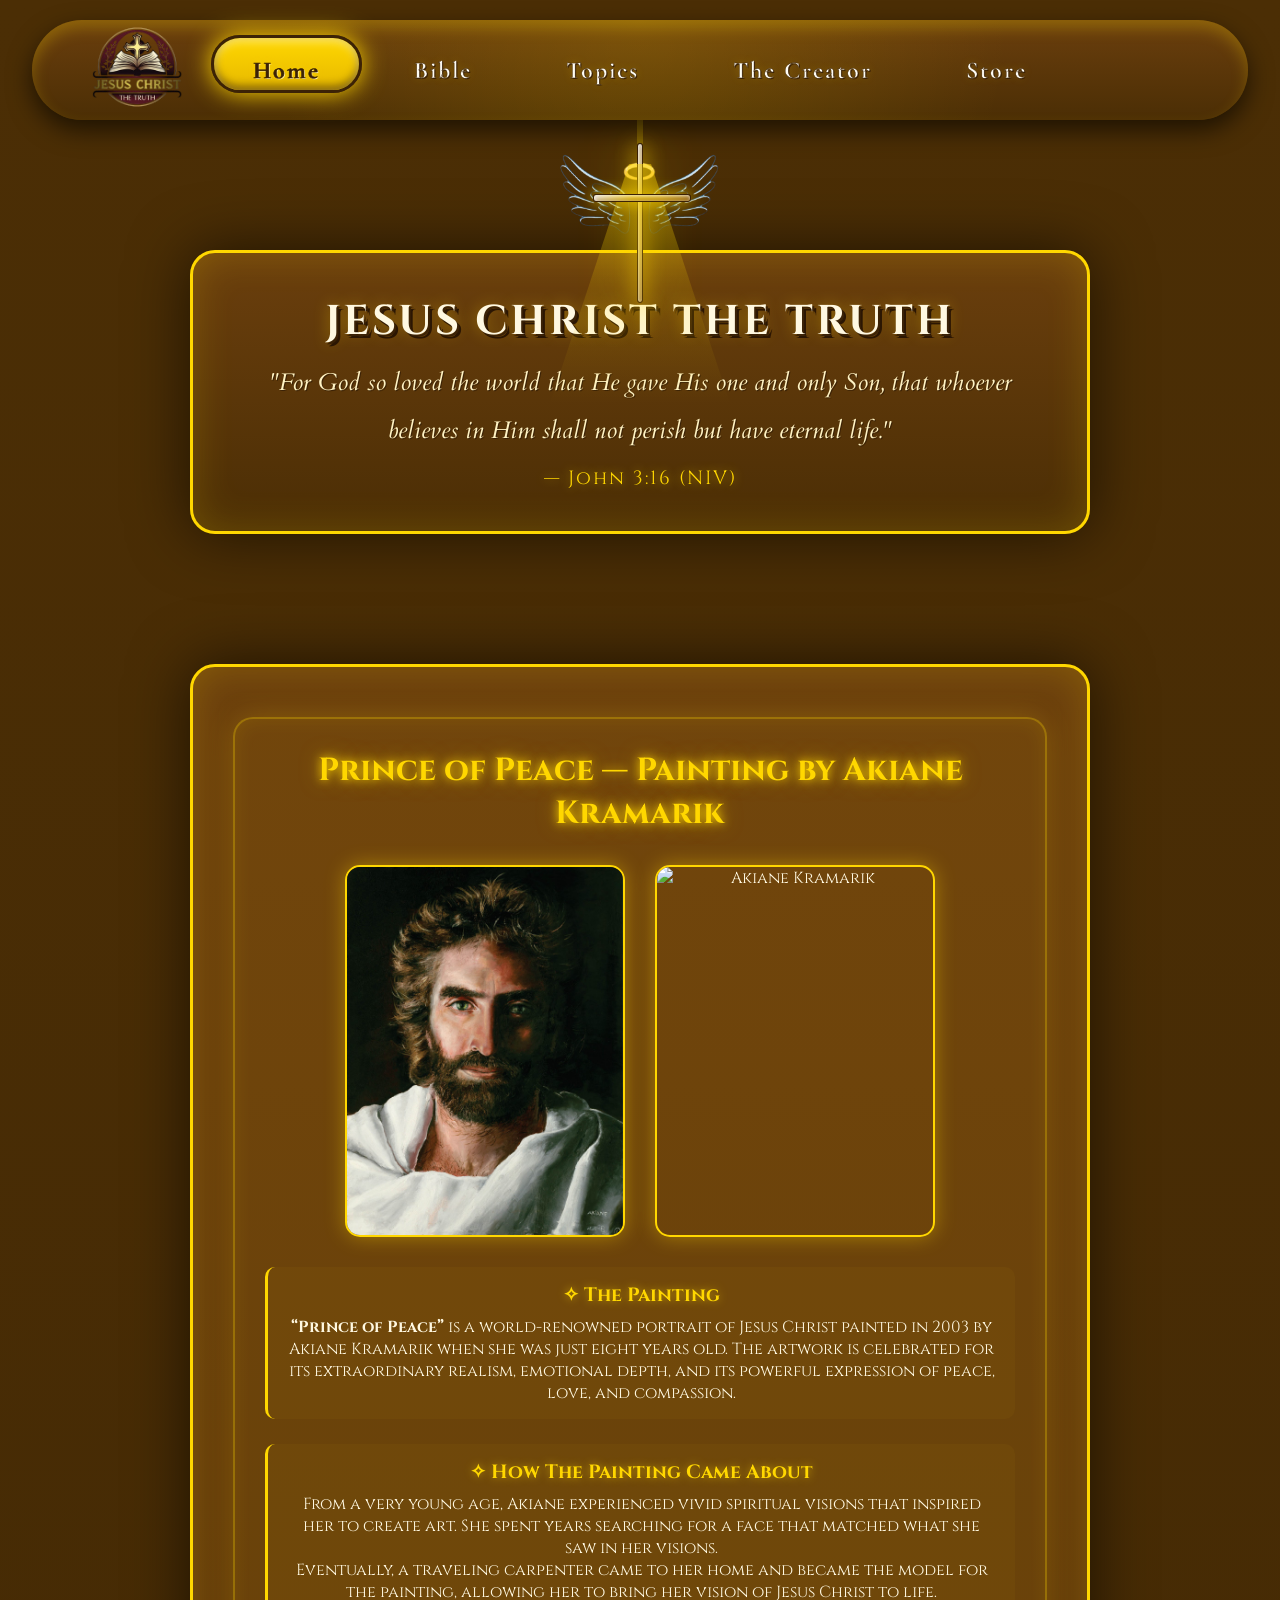
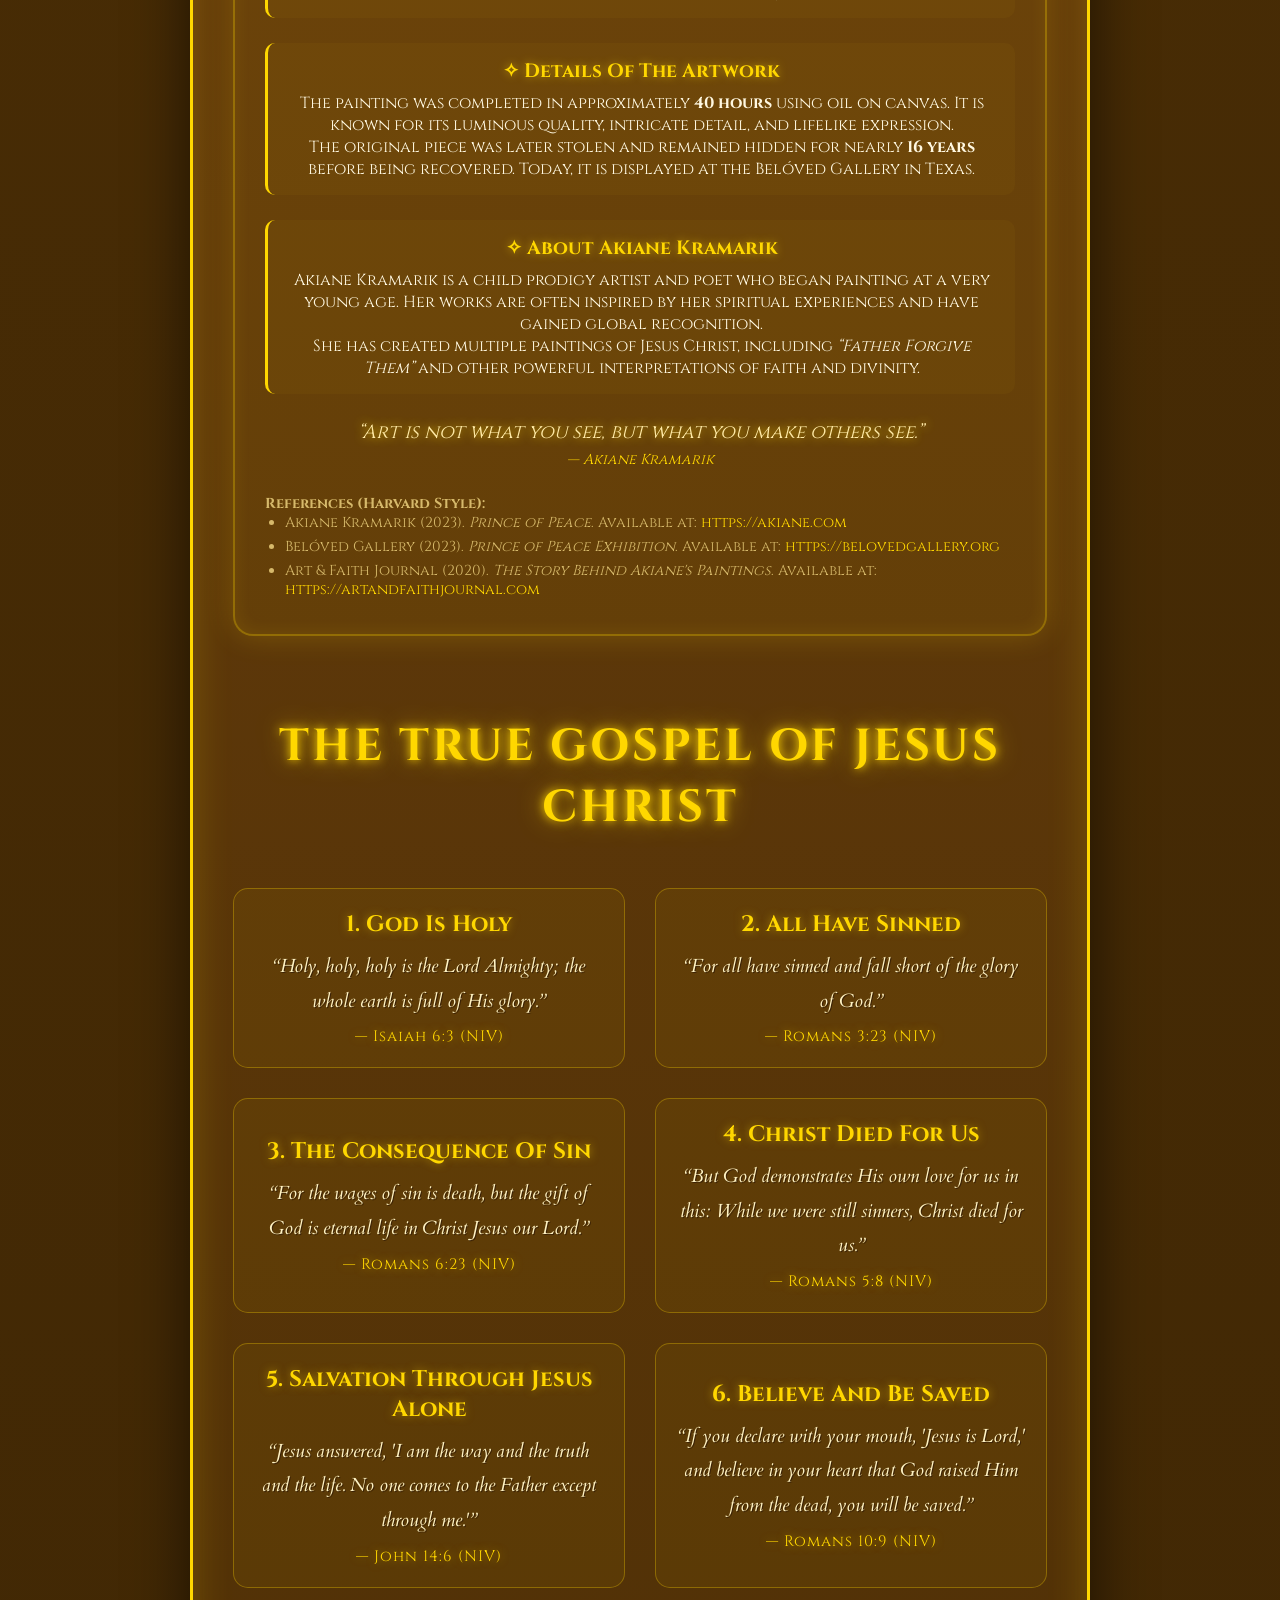
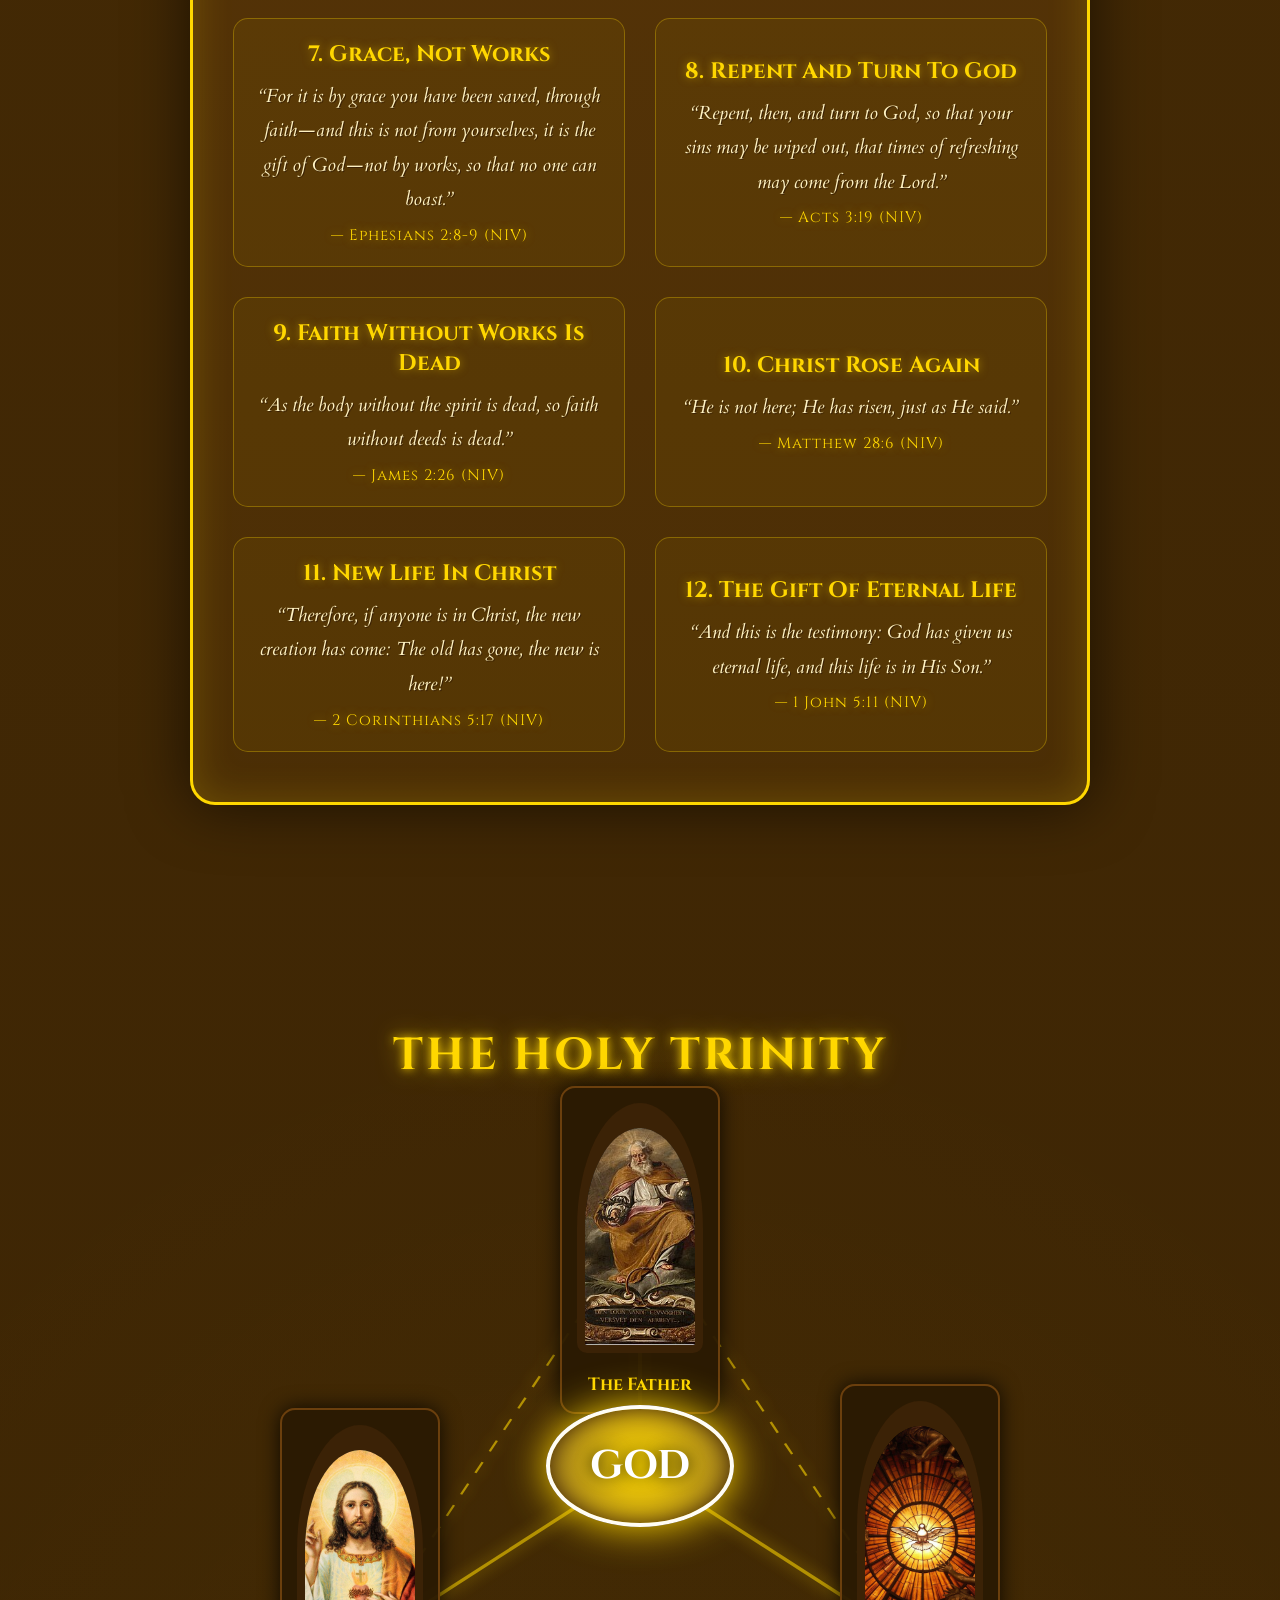
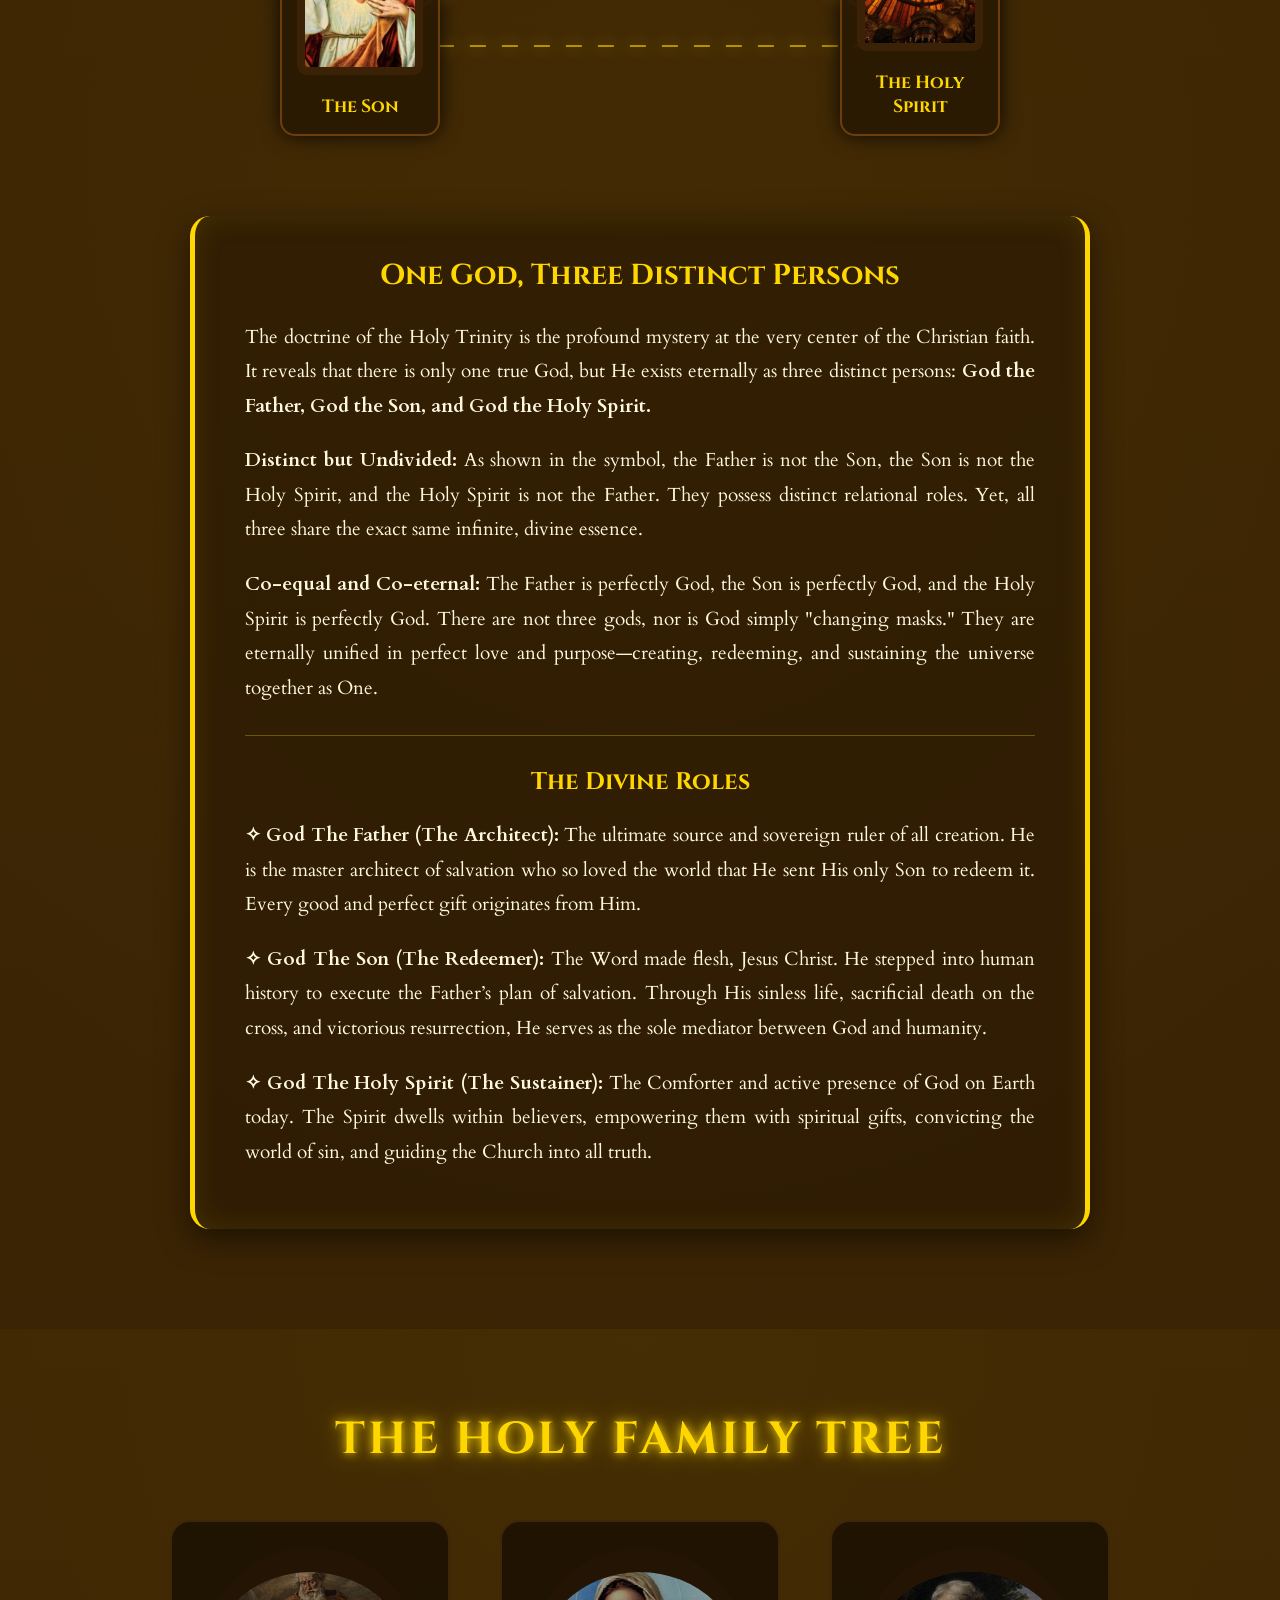
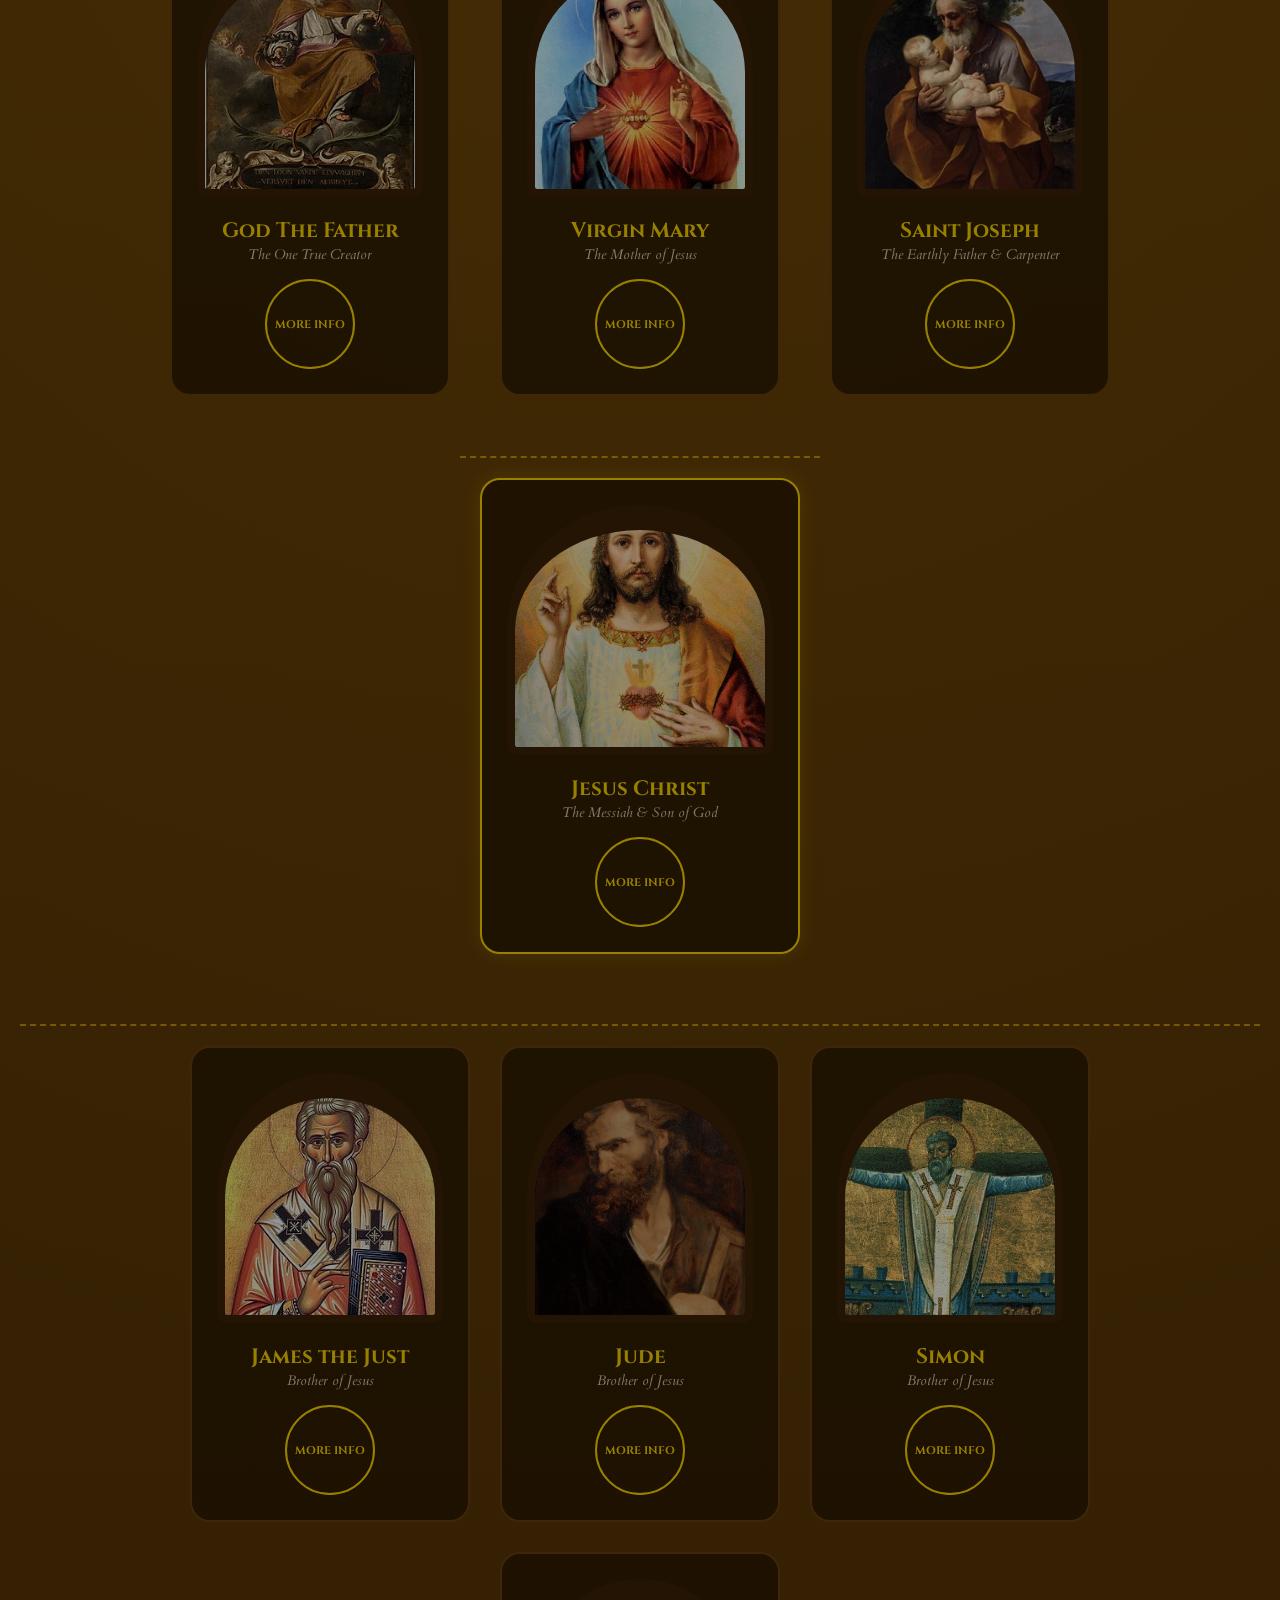
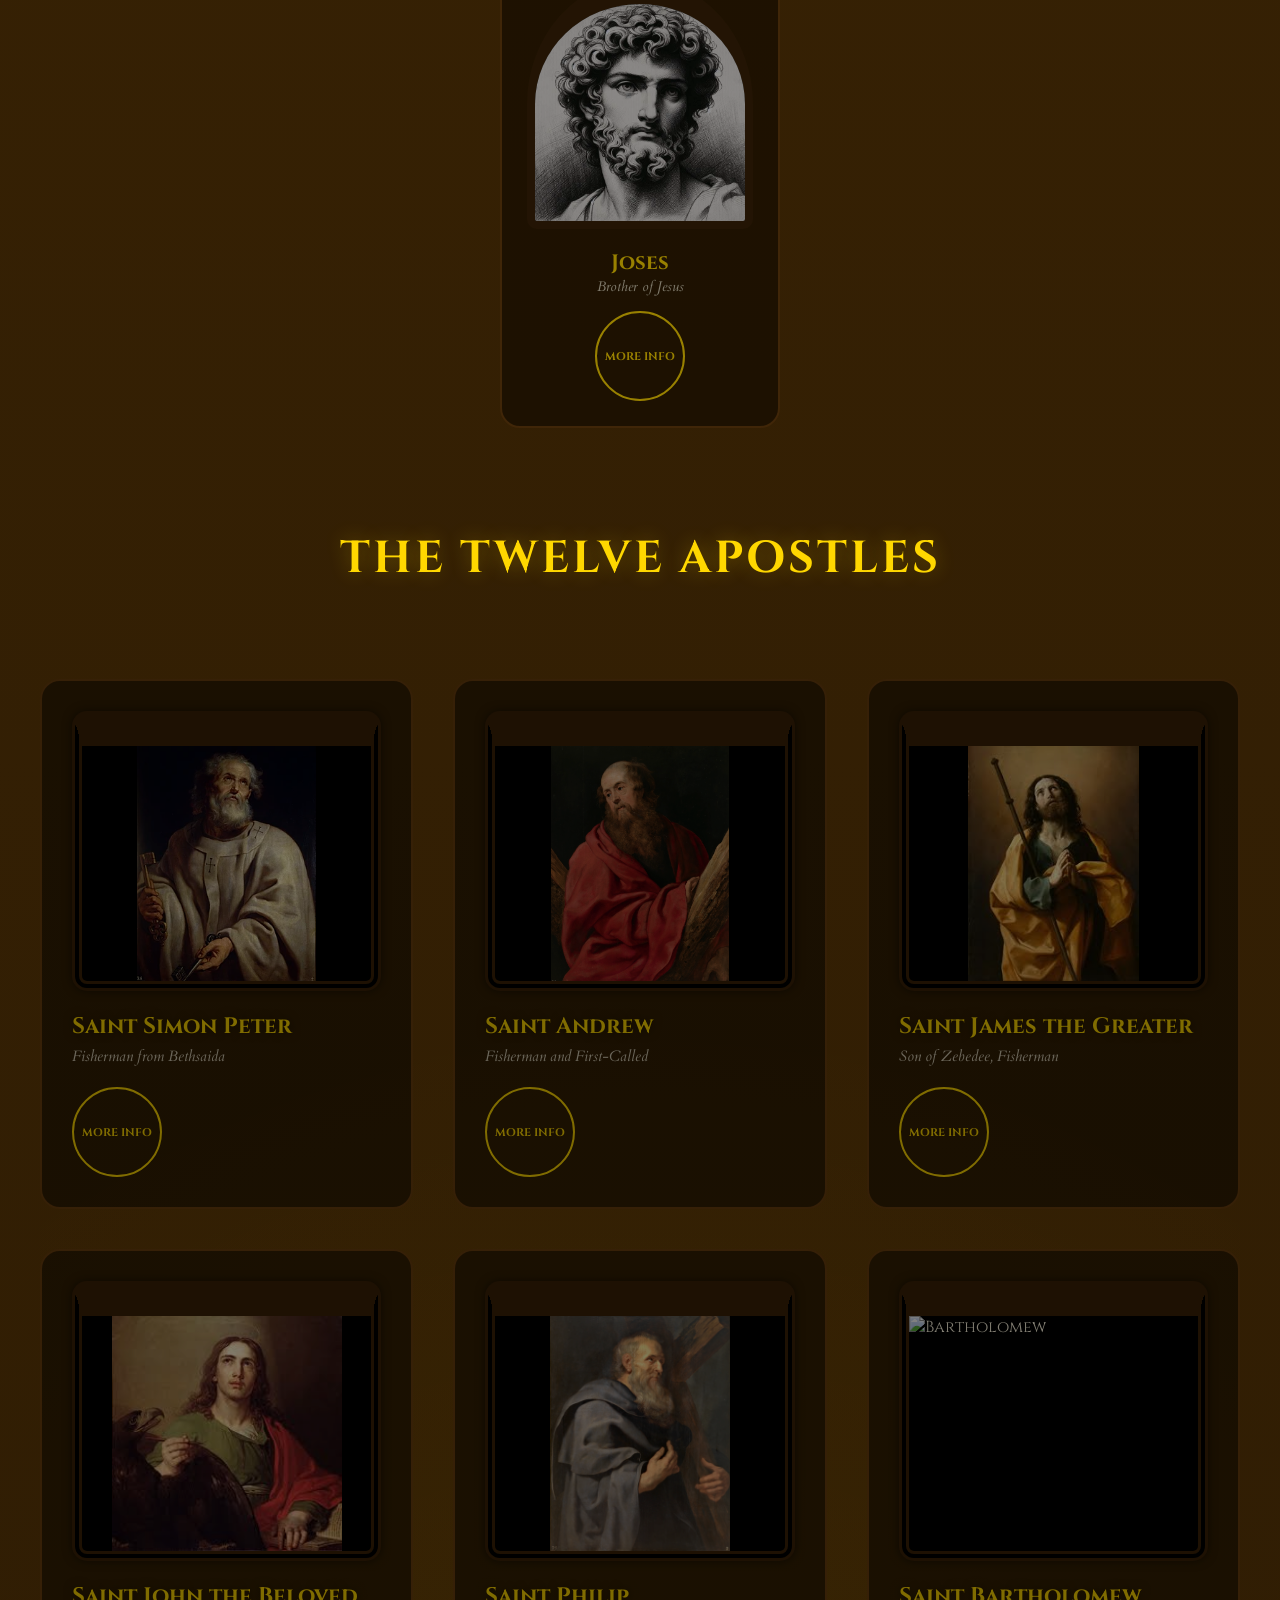
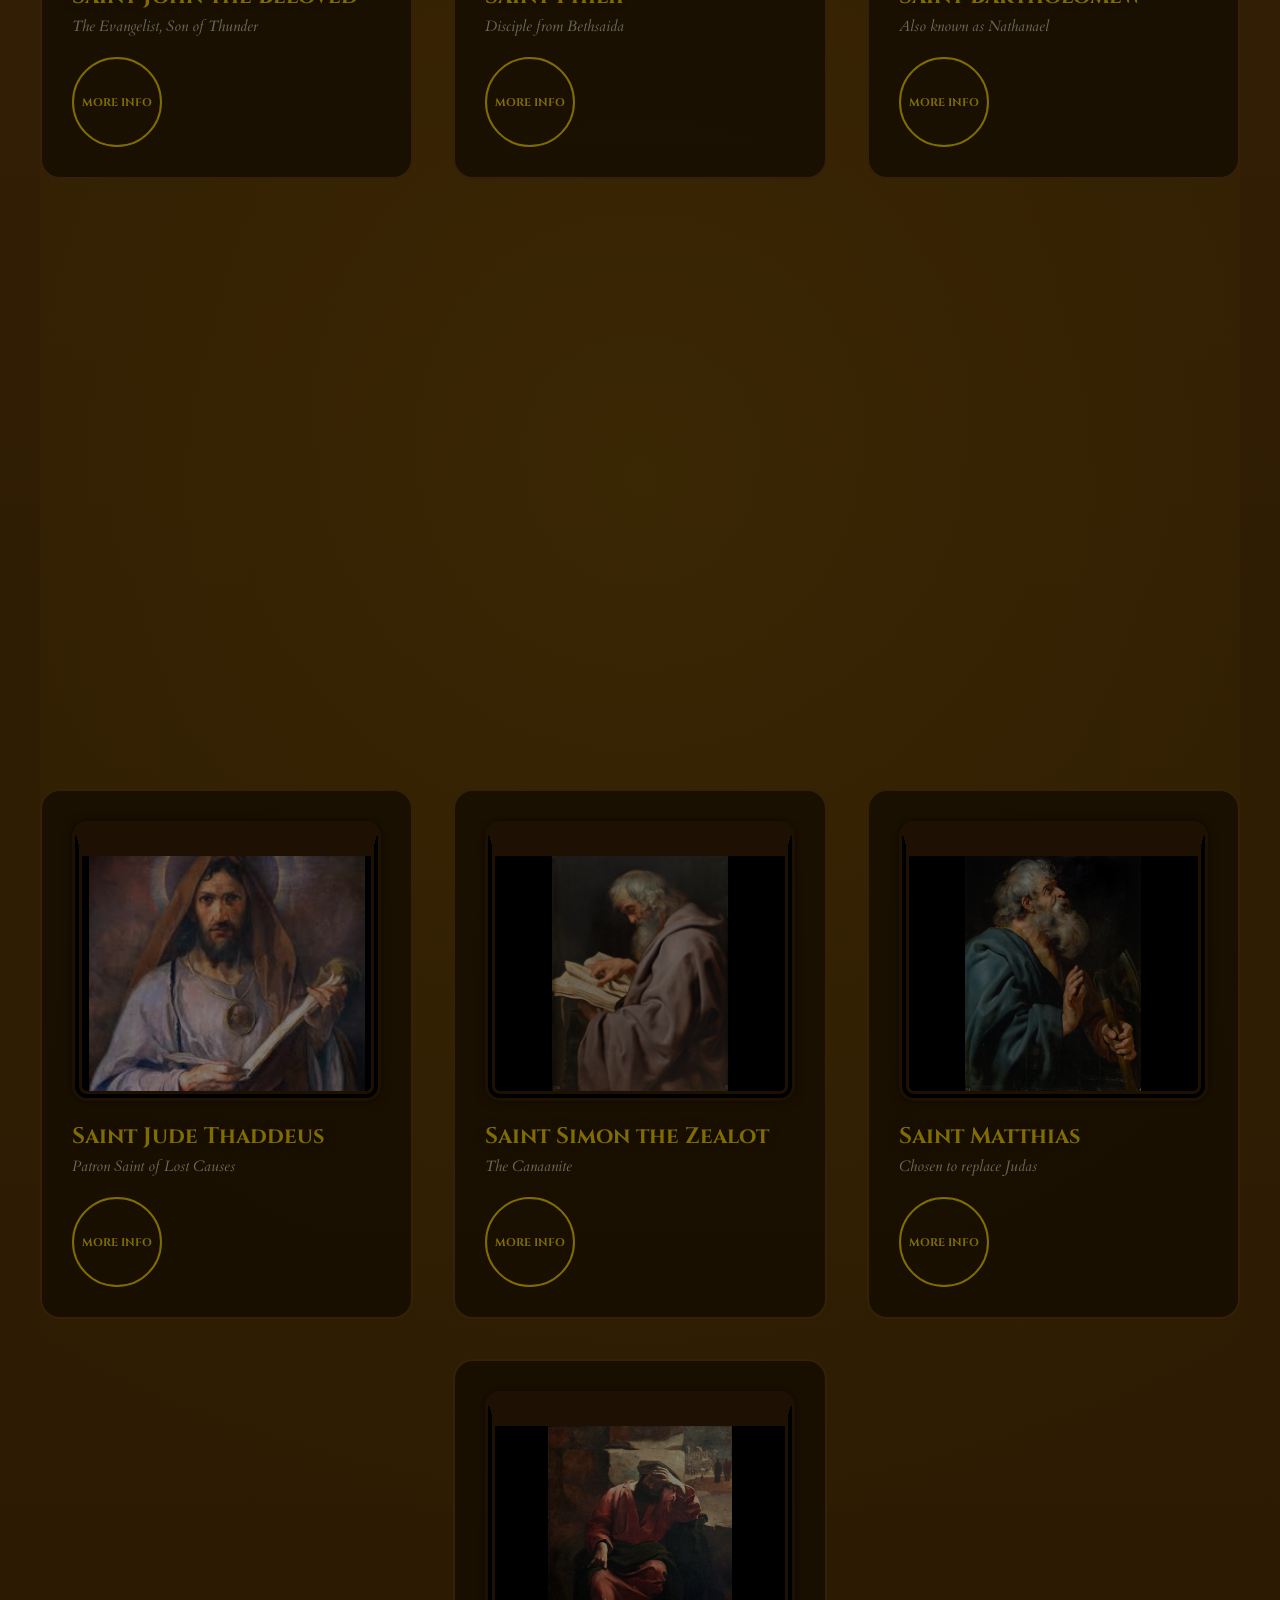
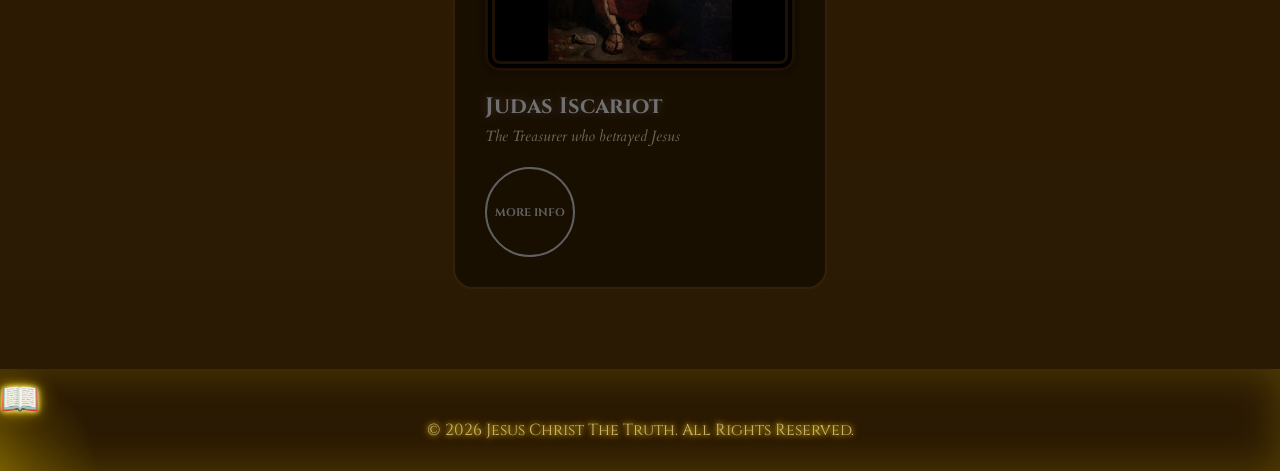
==== commit b790c7c7: "Update Trinity Info" ====
--- a/index.html
+++ b/index.html
@@ -304,17 +304,30 @@
     </div>
 
     <div class="trinity-description trinity-reveal">
-        <h3>One God, Three Distinct Persons</h3>
-        <p>
-            The doctrine of the Holy Trinity is the profound mystery at the very center of the Christian faith. It reveals that there is only one true God, but He exists eternally as three distinct persons: <strong>God the Father, God the Son, and God the Holy Spirit.</strong>
-        </p>
-        <p>
-            <strong>Distinct but Undivided:</strong> As shown in the symbol, the Father is not the Son, the Son is not the Holy Spirit, and the Holy Spirit is not the Father. They possess distinct relational roles. Yet, all three share the exact same infinite, divine essence. 
-        </p>
-        <p>
-            <strong>Co-equal and Co-eternal:</strong> The Father is perfectly God, the Son is perfectly God, and the Holy Spirit is perfectly God. There are not three gods, nor is God simply "changing masks." They are eternally unified in perfect love and purpose—creating, redeeming, and sustaining the universe together as One.
-        </p>
-    </div>
+    <h3>One God, Three Distinct Persons</h3>
+    <p>
+        The doctrine of the Holy Trinity is the profound mystery at the very center of the Christian faith. It reveals that there is only one true God, but He exists eternally as three distinct persons: <strong>God the Father, God the Son, and God the Holy Spirit.</strong>
+    </p>
+    <p>
+        <strong>Distinct but Undivided:</strong> As shown in the symbol, the Father is not the Son, the Son is not the Holy Spirit, and the Holy Spirit is not the Father. They possess distinct relational roles. Yet, all three share the exact same infinite, divine essence. 
+    </p>
+    <p>
+        <strong>Co-equal and Co-eternal:</strong> The Father is perfectly God, the Son is perfectly God, and the Holy Spirit is perfectly God. There are not three gods, nor is God simply "changing masks." They are eternally unified in perfect love and purpose—creating, redeeming, and sustaining the universe together as One.
+    </p>
+
+    <hr style="border: 0; height: 1px; background: rgba(255, 215, 0, 0.3); margin: 30px 0;">
+
+    <h3 style="font-size: 1.5rem; margin-bottom: 20px;">The Divine Roles</h3>
+    <p>
+        <strong>✧ God The Father (The Architect):</strong> The ultimate source and sovereign ruler of all creation. He is the master architect of salvation who so loved the world that He sent His only Son to redeem it. Every good and perfect gift originates from Him.
+    </p>
+    <p>
+        <strong>✧ God The Son (The Redeemer):</strong> The Word made flesh, Jesus Christ. He stepped into human history to execute the Father’s plan of salvation. Through His sinless life, sacrificial death on the cross, and victorious resurrection, He serves as the sole mediator between God and humanity.
+    </p>
+    <p>
+        <strong>✧ God The Holy Spirit (The Sustainer):</strong> The Comforter and active presence of God on Earth today. The Spirit dwells within believers, empowering them with spiritual gifts, convicting the world of sin, and guiding the Church into all truth.
+    </p>
+</div>
 </section>
 
 <section class="family-tree">
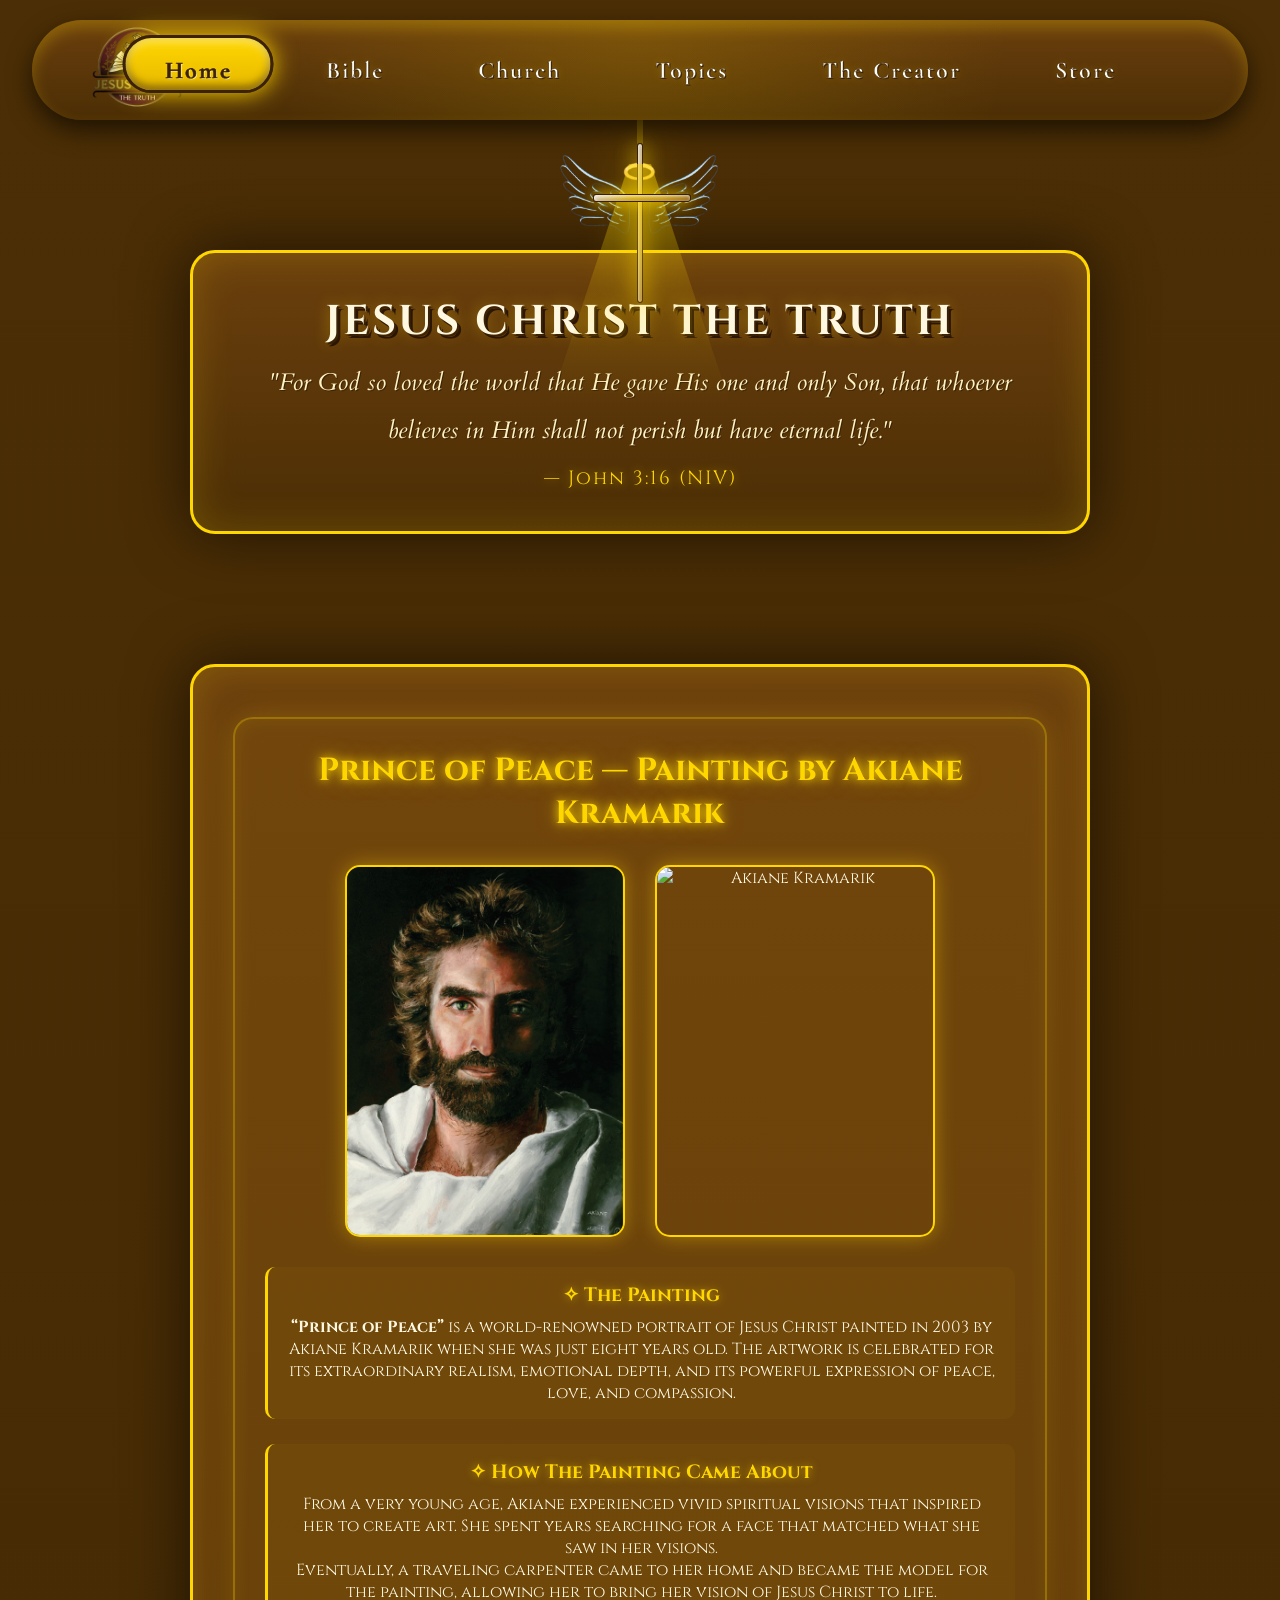
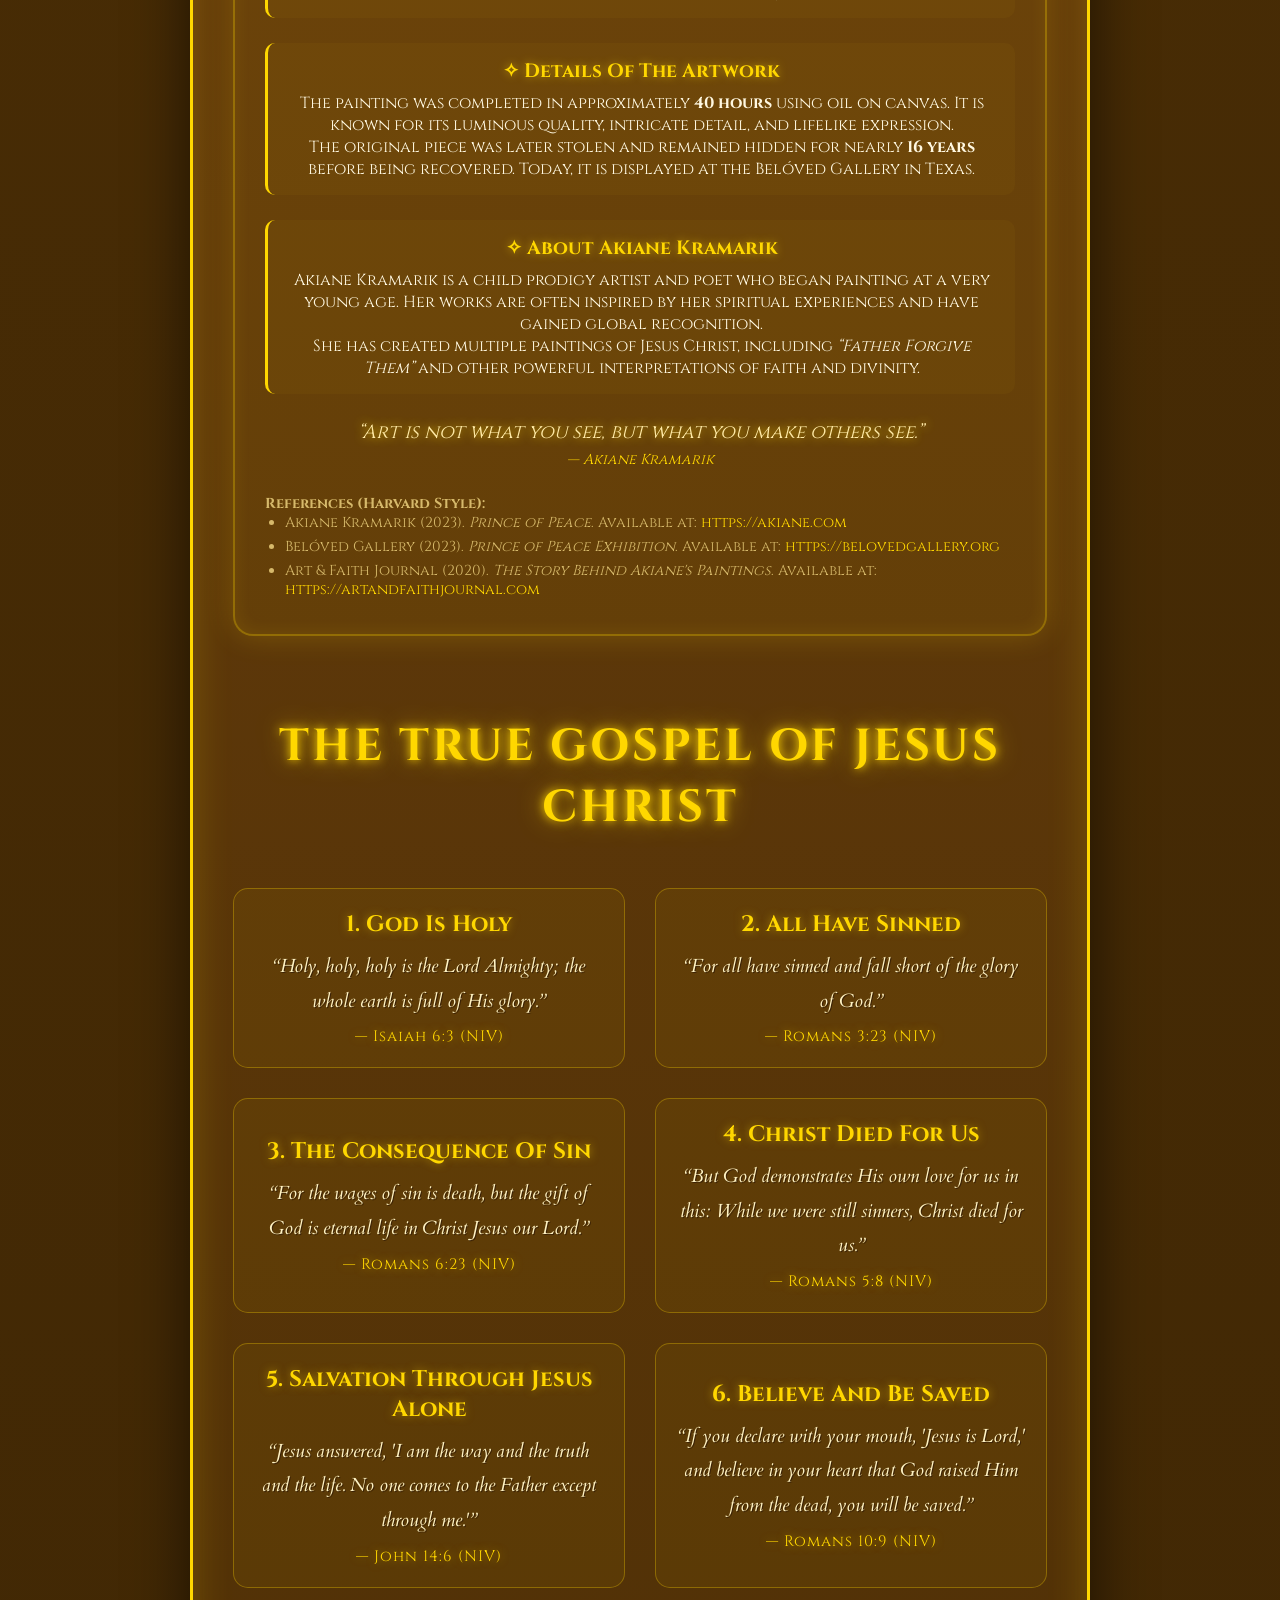
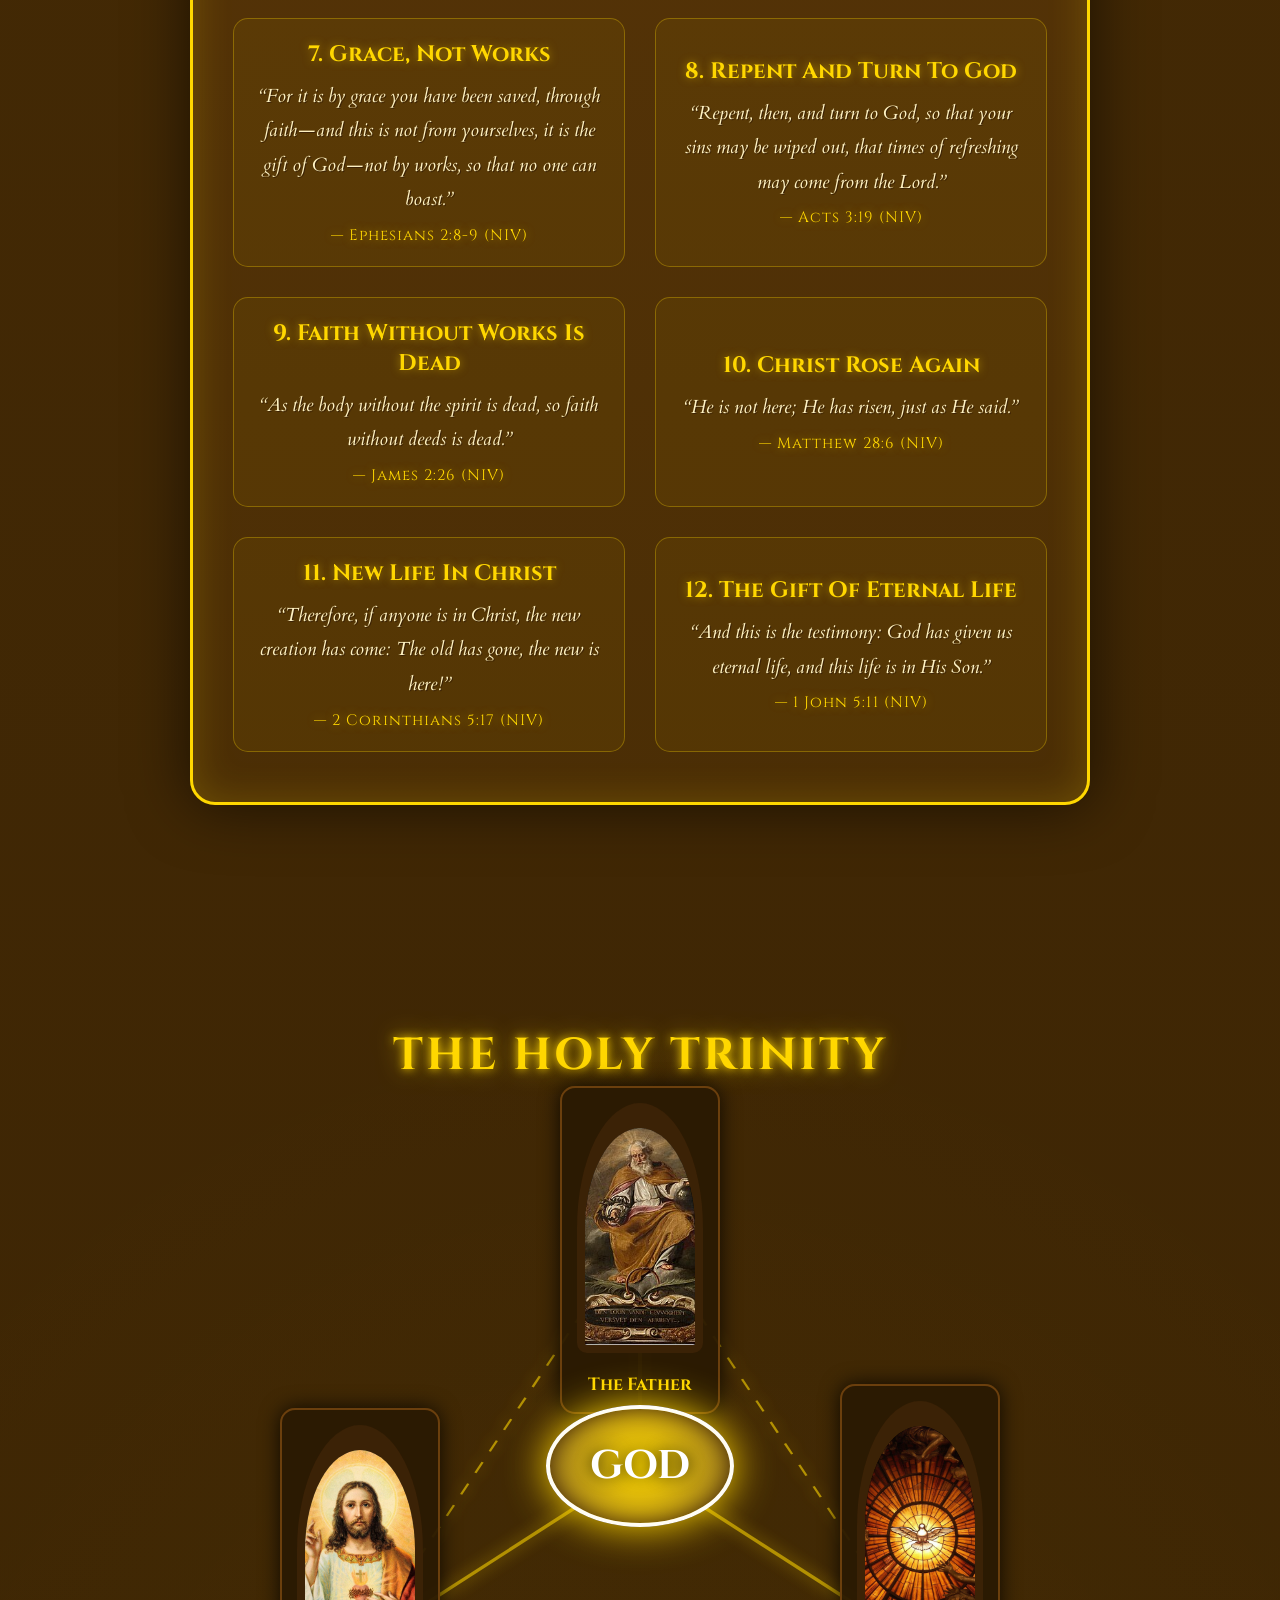
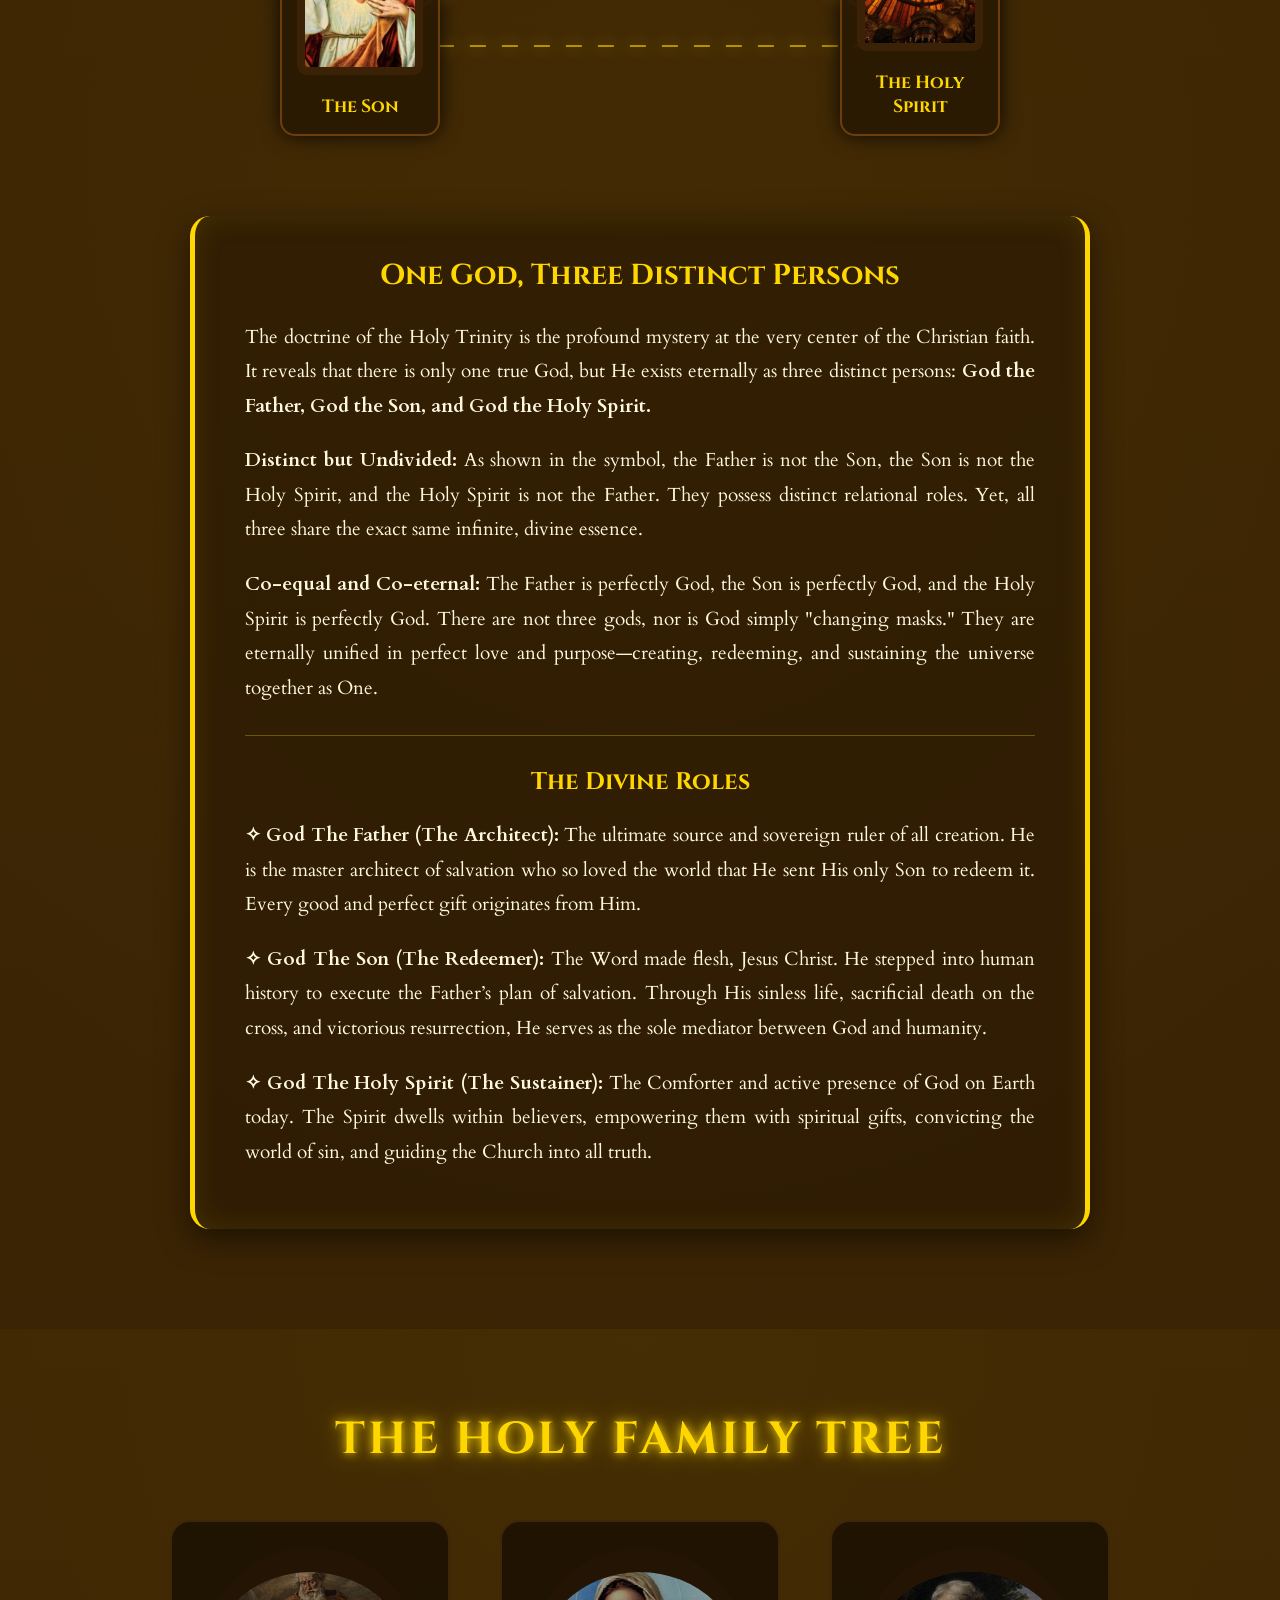
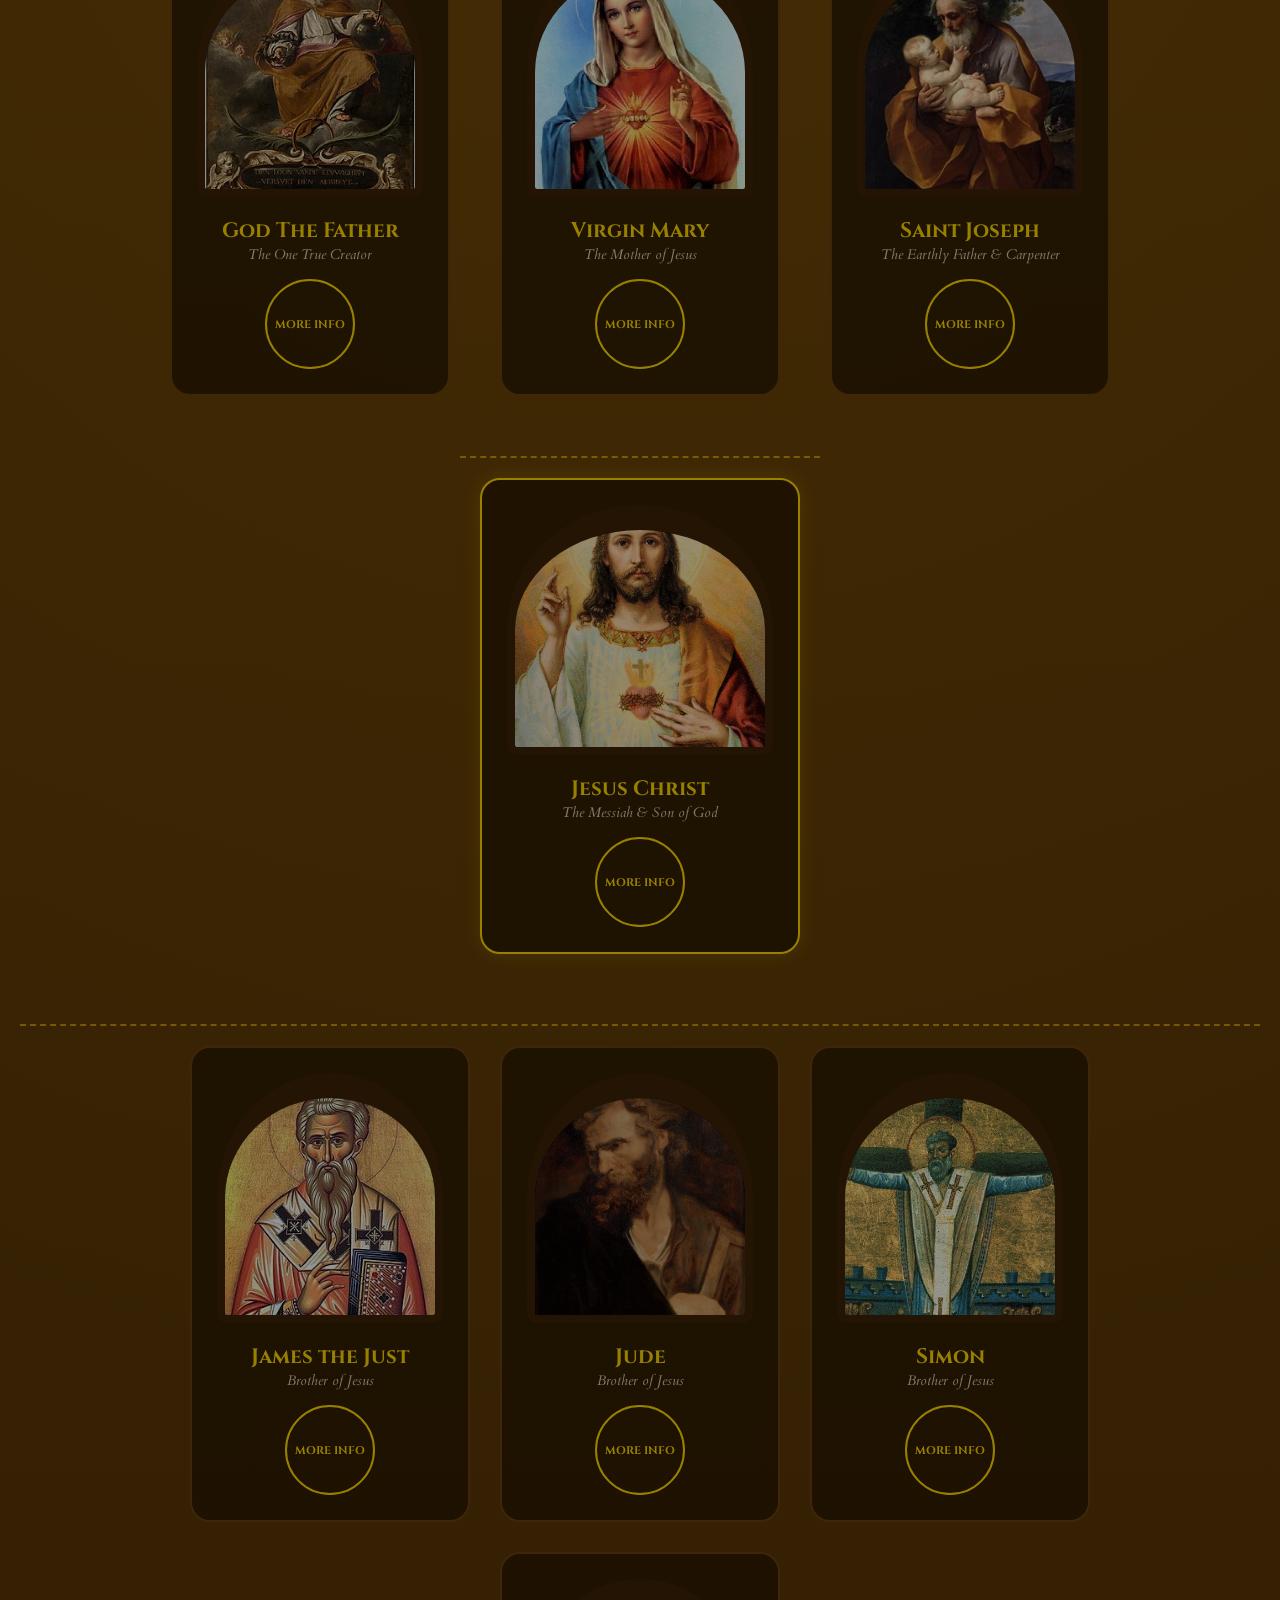
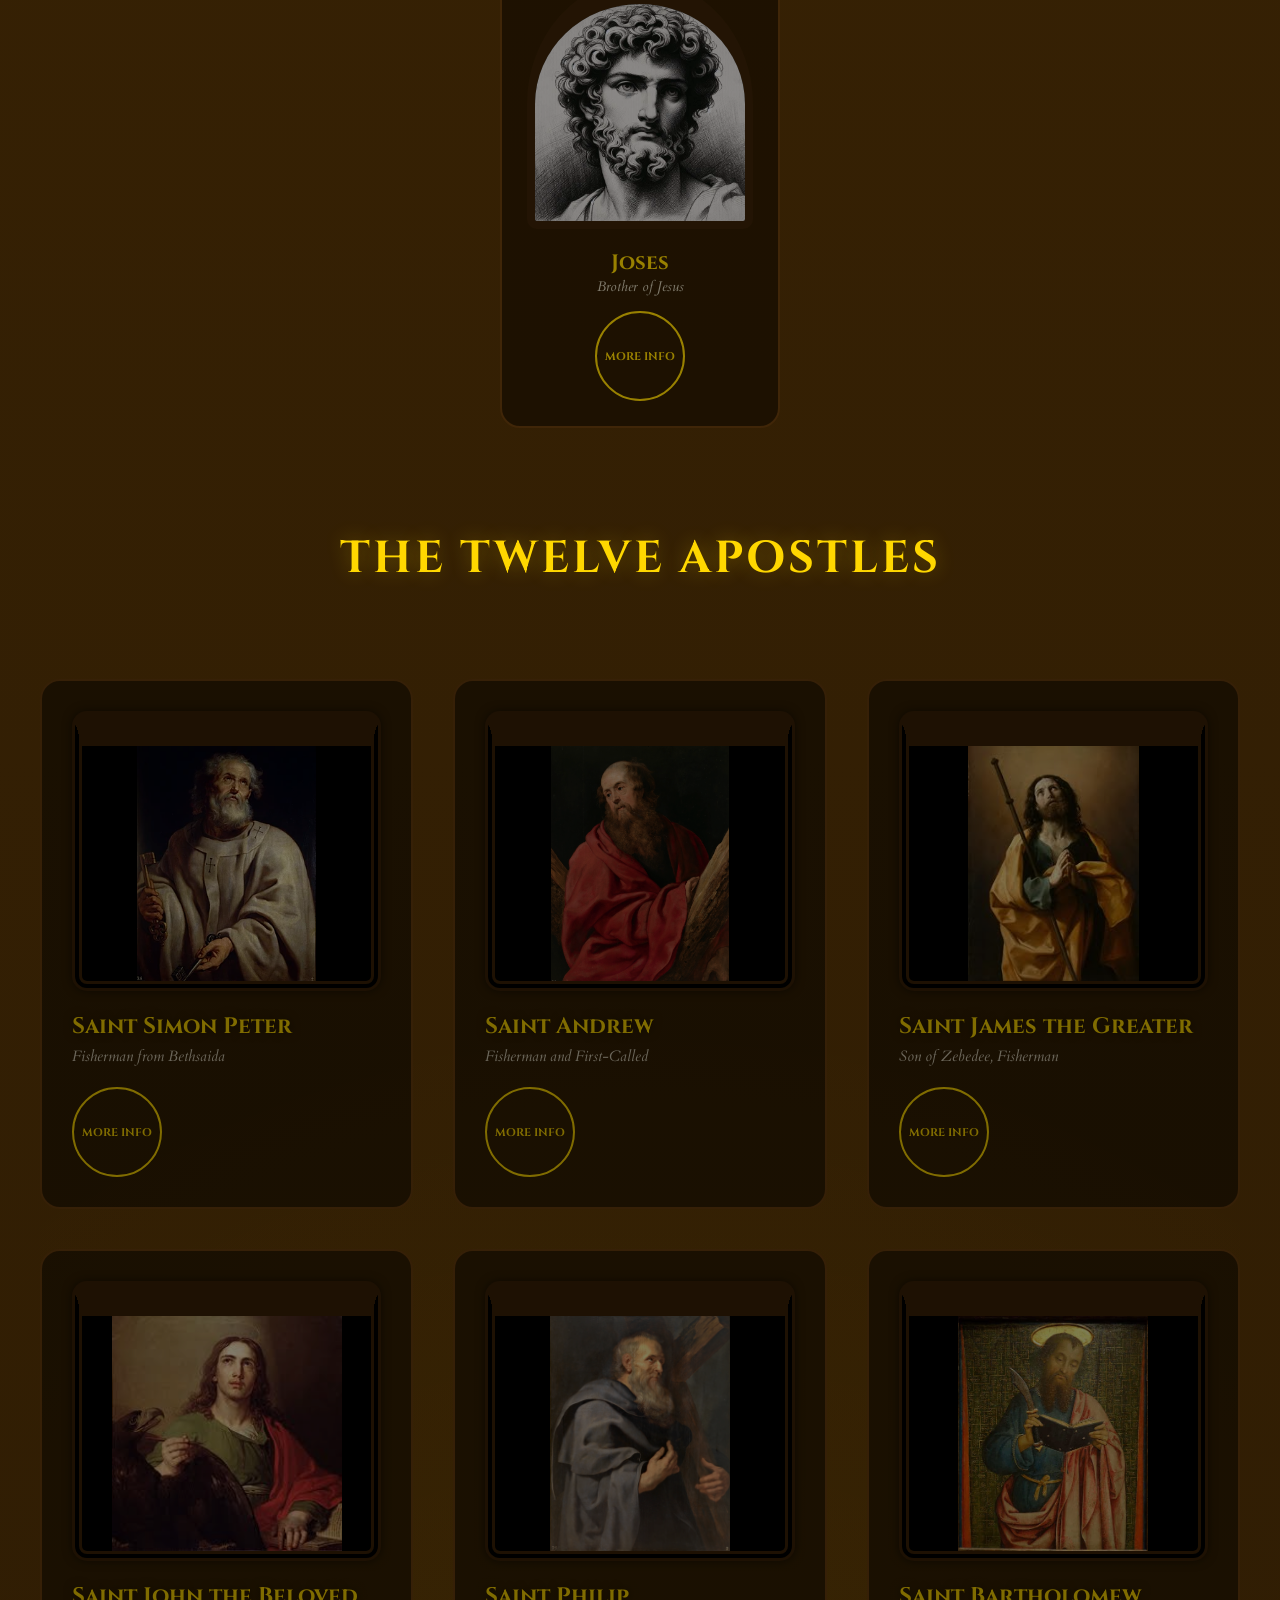
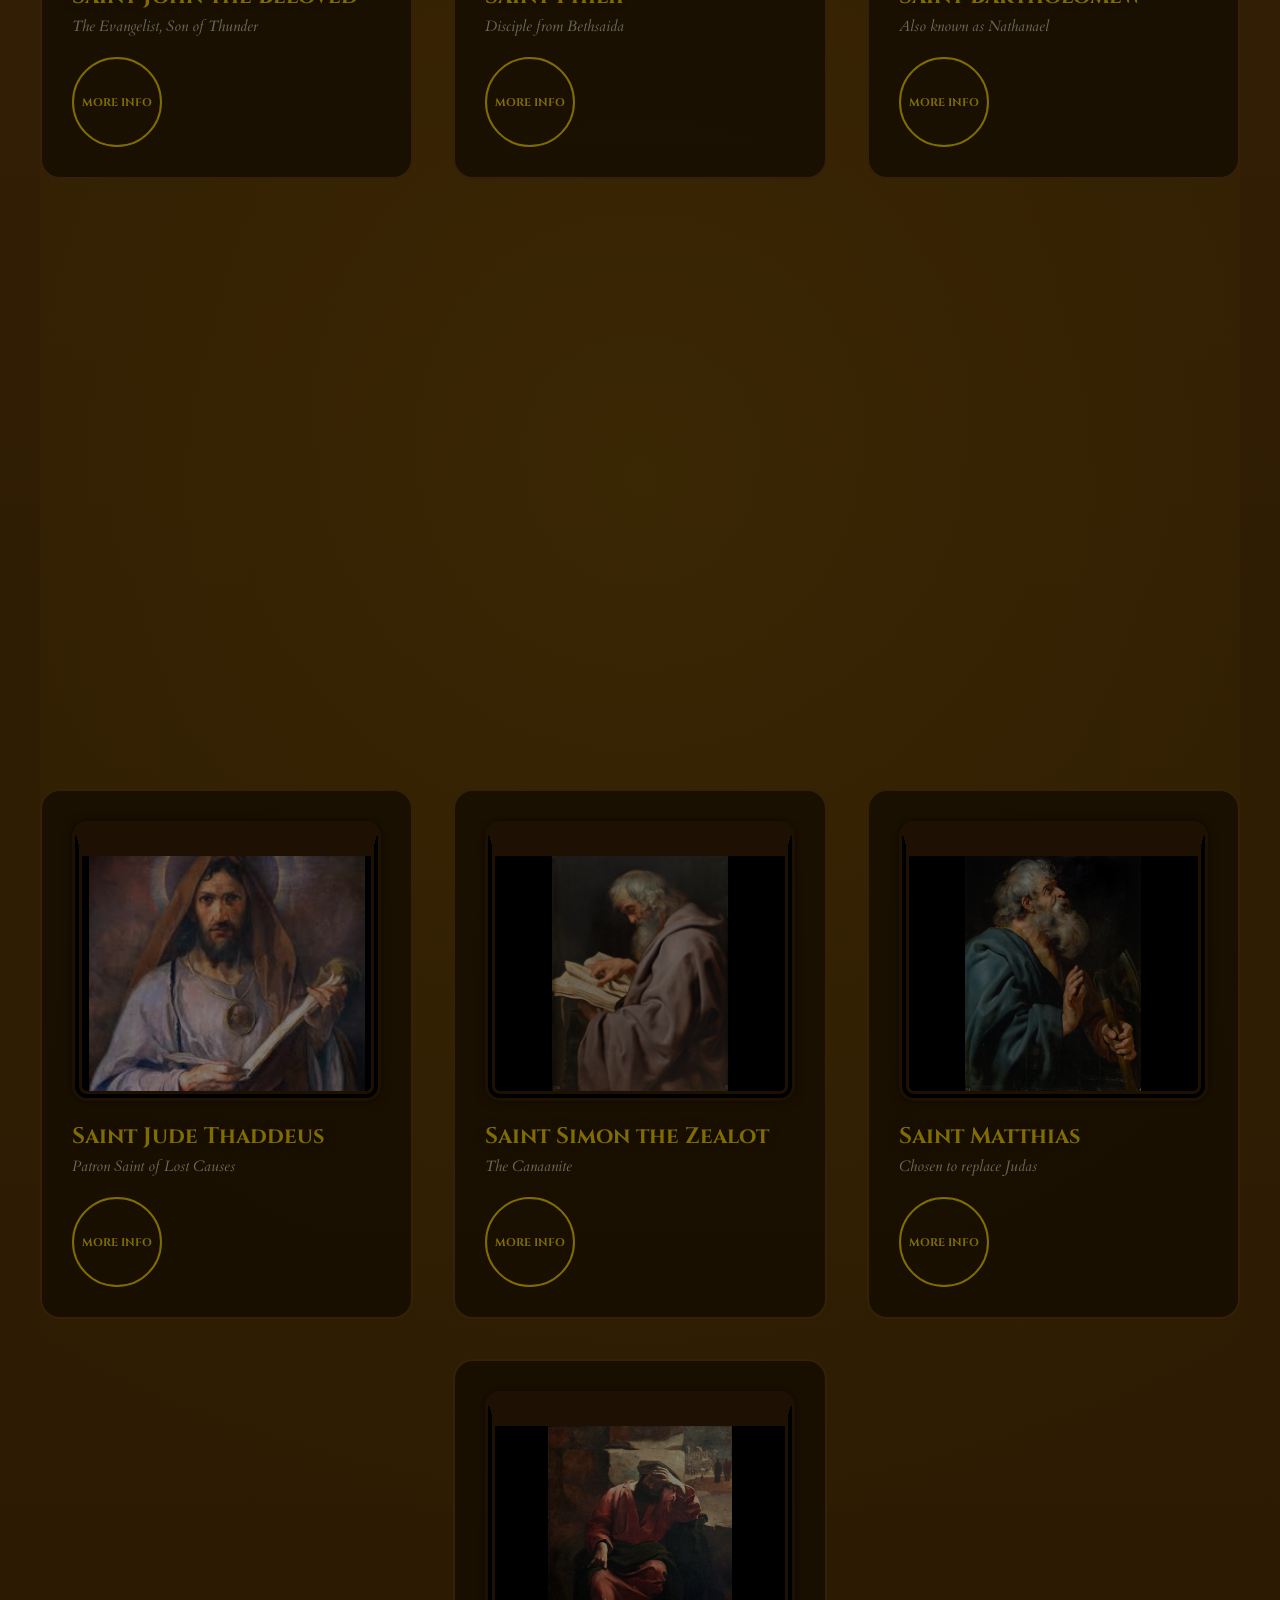
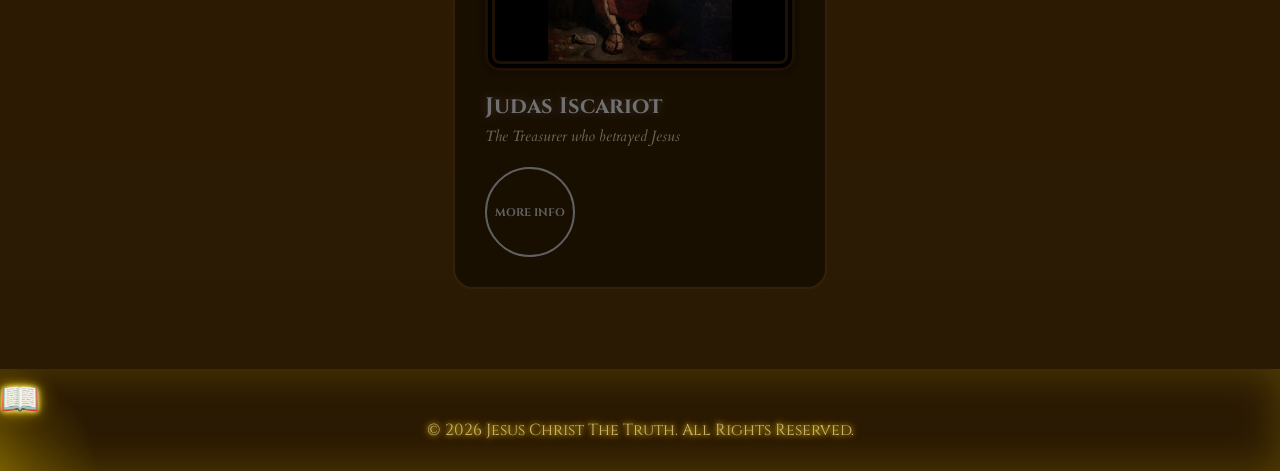
==== commit 9a9c6222: "Update Church" ====
--- a/index.html
+++ b/index.html
@@ -26,6 +26,7 @@
             <div class="nav-indicator"></div>
             <li><a href="index.html" class="active">Home</a></li>
             <li><a href="#">Bible</a></li>
+            <li><a href="church.html">Church</a></li>
             <li><a href="#">Topics</a></li>
             <li><a href="#">The Creator</a></li>
             <li><a href="#">Store</a></li>
@@ -36,6 +37,7 @@
             <ul class="mobile-nav-links">
                 <li><a href="index.html" class="active">Home</a></li>
                 <li><a href="#">Bible</a></li>
+                <li><a href="church.html">Church</a></li>
                 <li><a href="#">Topics</a></li>
                 <li><a href="#">The Creator</a></li>
                 <li><a href="#">Store</a></li>
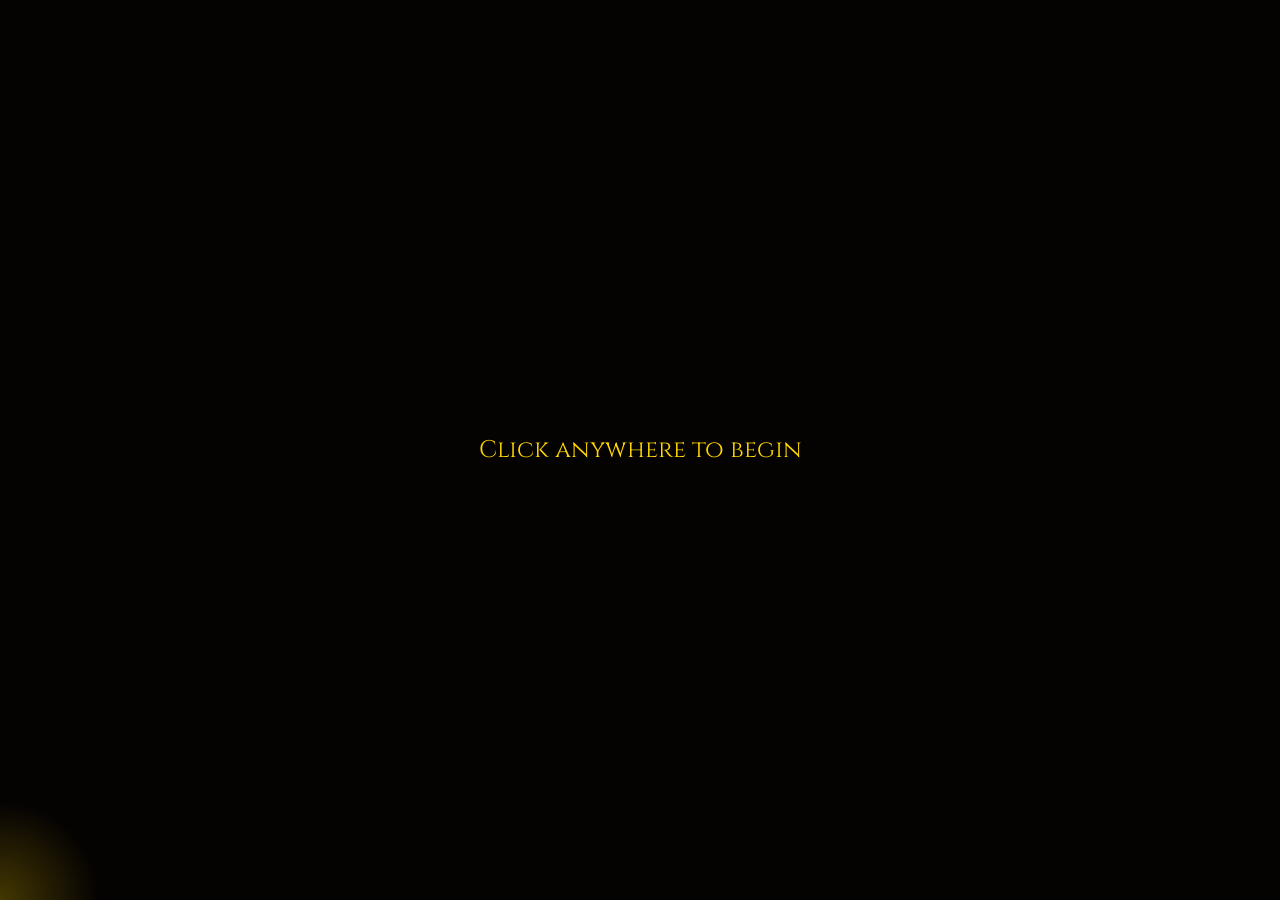
==== commit acef34ed: "Update" ====
--- a/index.html
+++ b/index.html
@@ -2,513 +2,82 @@
 <html lang="en">
 <head>
     <meta charset="UTF-8">
-    <title>Jesus Christ The Truth</title>
+    <title>Login - Jesus Christ The Truth</title>
     <meta name="viewport" content="width=device-width, initial-scale=1.0">
 
-    <!-- CSS -->
-    <link rel="stylesheet" href="static/style.css">
-
-    <!-- Font Awesome -->
+    <link rel="stylesheet" href="static/login.css">
+    
     <link rel="stylesheet" href="https://cdnjs.cloudflare.com/ajax/libs/font-awesome/6.5.0/css/all.min.css">
     <link href="https://fonts.googleapis.com/css2?family=Cormorant+Garamond:wght@600;700&family=Cinzel:wght@600;700&display=swap" rel="stylesheet">
-    <link href="https://fonts.googleapis.com/css2?family=Cinzel:wght@600;700&family=Cardo:ital,wght@0,400;1,400&display=swap" rel="stylesheet">
+    <link href="https://fonts.googleapis.com/css2?family=Cardo:ital,wght@0,400;1,400&display=swap" rel="stylesheet">
 </head>
 <body>
 
-    <!-- NAVBAR -->
-    <nav class="navbar">
-        <div class="nav-left">
-            <img src="static/image/jesusLogo.png" alt="Jesus Logo" class="logo">
+    <video id="bg-video" loop muted src="static/jesusIntro.mp4"></video>
+
+    <div id="intro-overlay">
+        <div id="start-screen">
+            <p>Click anywhere to begin</p>
+        </div>
+        
+        <div id="bible-reference">Revelation 22:13 (NKJV)</div>
+
+        <div id="text-sequence"></div>
+        
+        <svg class="cracks-svg" id="cracks-svg" preserveAspectRatio="none" viewBox="0 0 100 100">
+            <path d="M50,50 L45,45 L48,35 L40,25 L45,15 L35,0 M48,35 L35,30 L30,20" />
+            <path d="M50,50 L55,40 L52,30 L65,25 L70,10 L80,0 M65,25 L75,35 L90,30" />
+            <path d="M50,50 L40,55 L45,65 L30,70 L25,85 L10,100 M45,65 L35,80 L20,85" />
+            <path d="M50,50 L60,55 L55,65 L70,75 L65,90 L85,100 M70,75 L85,80 L95,70 M55,65 L50,85 L60,95" />
+            <path d="M50,50 L35,48 L25,55 L10,45 L0,50 M50,50 L65,52 L75,45 L90,55 L100,50" />
+        </svg>
+
+        <div id="shatter-container"></div>
+    </div>
+
+    <div id="lightning"></div>
+
+    <div id="main-ui" class="hidden">
+        
+        <div class="title-wrapper">
+            <div class="custom-cross" id="cross-container">
+                <div class="cross-vertical"></div>
+                <div class="cross-horizontal"></div>
+                </div>
+            <h1 class="main-title">Jesus Christ The Truth</h1>
         </div>
 
-        <!-- Desktop Links (Hidden on Mobile) -->
-        <ul class="nav-links">
-            <div class="nav-indicator"></div>
-            <li><a href="index.html" class="active">Home</a></li>
-            <li><a href="#">Bible</a></li>
-            <li><a href="church.html">Church</a></li>
-            <li><a href="#">Topics</a></li>
-            <li><a href="#">The Creator</a></li>
-            <li><a href="#">Store</a></li>
-        </ul>
+        <div class="auth-container">
+            <div class="toggle-buttons">
+                <button id="btn-login" class="ancient-btn active">Login</button>
+                <button id="btn-register" class="ancient-btn">Register</button>
+            </div>
 
-        <!-- Mobile Links (Hidden on Desktop, Visible on Mobile) -->
-        <div class="dropdown" id="dropdownMenu">
-            <ul class="mobile-nav-links">
-                <li><a href="index.html" class="active">Home</a></li>
-                <li><a href="#">Bible</a></li>
-                <li><a href="church.html">Church</a></li>
-                <li><a href="#">Topics</a></li>
-                <li><a href="#">The Creator</a></li>
-                <li><a href="#">Store</a></li>
-            </ul>
+            <form id="auth-form" class="ancient-form">
+                <h2 id="form-title">Login to Your Account</h2>
+                
+                <div class="input-group">
+                    <i class="fas fa-user"></i>
+                    <input type="text" id="username" placeholder="Username" required>
+                </div>
+                
+                <div class="input-group">
+                    <i class="fas fa-lock"></i>
+                    <input type="password" id="password" placeholder="Password" required>
+                </div>
+
+                <div id="auth-message" class="auth-message"></div>
+
+                <button type="submit" id="submit-btn" class="submit-btn">Login</button>
+            </form>
         </div>
 
-        <div class="menu-icon" id="menuIcon">
-            <i class="fas fa-bars"></i>
-        </div>
-    </nav>
-
-    <!-- HERO SECTION -->
-    <section class="hero">
-        <div class="hero-container">
-            <h1 class="main-title">
-                Jesus Christ The Truth
-                <span class="cross-effect"></span>
-                <span class="cross-wings"></span>
-            </h1>
-
-            <p class="description">
-                "For God so loved the world that He gave His one and only Son,
-                that whoever believes in Him shall not perish but have eternal life."
-            </p>
-
-            <p class="verse-reference">
-                — John 3:16 (NIV)
-            </p>
-        </div>
-    </section>
-
-    <!-- GOSPEL SECTION -->
-    <section class="gospel">
-    <div class="gospel-container">
-
-        <!-- PRINCE OF PEACE SECTION -->
-        <div class="art-container">
-            <h2 class="art-title">
-                Prince of Peace — Painting by Akiane Kramarik
-            </h2>
-
-            <!-- Images Row -->
-            <div class="art-images">
-                <img src="static/image/jesusPainting.jpg" alt="Prince of Peace Painting">
-                <img src="static/image/akiane.jpg" alt="Akiane Kramarik">
-            </div>
-
-            <!-- SECTION 1: THE PAINTING -->
-            <div class="art-section">
-                <h3>✧ The Painting</h3>
-                <p>
-                    <strong>“Prince of Peace”</strong> is a world-renowned portrait of Jesus Christ painted in 2003 by Akiane Kramarik when she was just eight years old.
-                    The artwork is celebrated for its extraordinary realism, emotional depth, and its powerful expression of peace, love, and compassion.
-                </p>
-            </div>
-
-            <!-- SECTION 2: HOW IT CAME ABOUT -->
-            <div class="art-section">
-                <h3>✧ How The Painting Came About</h3>
-                <p>
-                    From a very young age, Akiane experienced vivid spiritual visions that inspired her to create art.
-                    She spent years searching for a face that matched what she saw in her visions.
-                </p>
-                <p>
-                    Eventually, a traveling carpenter came to her home and became the model for the painting,
-                    allowing her to bring her vision of Jesus Christ to life.
-                </p>
-            </div>
-
-            <!-- SECTION 3: DETAILS OF THE PAINTING -->
-            <div class="art-section">
-                <h3>✧ Details Of The Artwork</h3>
-                <p>
-                    The painting was completed in approximately <strong>40 hours</strong> using oil on canvas.
-                    It is known for its luminous quality, intricate detail, and lifelike expression.
-                </p>
-                <p>
-                    The original piece was later stolen and remained hidden for nearly <strong>16 years</strong>
-                    before being recovered. Today, it is displayed at the Belóved Gallery in Texas.
-                </p>
-            </div>
-
-            <!-- SECTION 4: ABOUT THE ARTIST -->
-            <div class="art-section">
-                <h3>✧ About Akiane Kramarik</h3>
-                <p>
-                    Akiane Kramarik is a child prodigy artist and poet who began painting at a very young age.
-                    Her works are often inspired by her spiritual experiences and have gained global recognition.
-                </p>
-                <p>
-                    She has created multiple paintings of Jesus Christ, including
-                    <em>“Father Forgive Them”</em> and other powerful interpretations of faith and divinity.
-                </p>
-            </div>
-
-            <!-- QUOTE -->
-            <div class="art-quote">
-                <p>“Art is not what you see, but what you make others see.”</p>
-                <span>— Akiane Kramarik</span>
-            </div>
-
-            <!-- REFERENCES -->
-            <div class="art-references">
-                <p><strong>References (Harvard Style):</strong></p>
-                <ul>
-                    <li>
-                        Akiane Kramarik (2023). <i>Prince of Peace</i>. 
-                        Available at: 
-                        <a href="https://akiane.com" target="_blank">https://akiane.com</a>
-                    </li>
-                    <li>
-                        Belóved Gallery (2023). <i>Prince of Peace Exhibition</i>. 
-                        Available at: 
-                        <a href="https://belovedgallery.org" target="_blank">https://belovedgallery.org</a>
-                    </li>
-                    <li>
-                        Art & Faith Journal (2020). <i>The Story Behind Akiane's Paintings</i>.
-                        Available at: 
-                        <a href="https://artandfaithjournal.com" target="_blank">https://artandfaithjournal.com</a>
-                    </li>
-                </ul>
-            </div>
-        </div>
-
-        <h2 class="gospel-title">The True Gospel Of Jesus Christ</h2>
-
-        <div class="gospel-grid">
-
-        <div class="gospel-block">
-            <h3>1. God Is Holy</h3>
-            <p>
-                “Holy, holy, holy is the Lord Almighty;
-                the whole earth is full of His glory.”
-            </p>
-            <span>— Isaiah 6:3 (NIV)</span>
-        </div>
-
-        <div class="gospel-block">
-            <h3>2. All Have Sinned</h3>
-            <p>
-                “For all have sinned and fall short of the glory of God.”
-            </p>
-            <span>— Romans 3:23 (NIV)</span>
-        </div>
-
-        <div class="gospel-block">
-            <h3>3. The Consequence Of Sin</h3>
-            <p>
-                “For the wages of sin is death, but the gift of God is eternal life
-                in Christ Jesus our Lord.”
-            </p>
-            <span>— Romans 6:23 (NIV)</span>
-        </div>
-
-        <div class="gospel-block">
-            <h3>4. Christ Died For Us</h3>
-            <p>
-                “But God demonstrates His own love for us in this:
-                While we were still sinners, Christ died for us.”
-            </p>
-            <span>— Romans 5:8 (NIV)</span>
-        </div>
-
-        <div class="gospel-block">
-            <h3>5. Salvation Through Jesus Alone</h3>
-            <p>
-                “Jesus answered, 'I am the way and the truth and the life.
-                No one comes to the Father except through me.'”
-            </p>
-            <span>— John 14:6 (NIV)</span>
-        </div>
-
-        <div class="gospel-block">
-            <h3>6. Believe And Be Saved</h3>
-            <p>
-                “If you declare with your mouth, 'Jesus is Lord,' and believe in your heart
-                that God raised Him from the dead, you will be saved.”
-            </p>
-            <span>— Romans 10:9 (NIV)</span>
-        </div>
-
-        <div class="gospel-block">
-            <h3>7. Grace, Not Works</h3>
-            <p>
-                “For it is by grace you have been saved, through faith—and this is not from yourselves,
-                it is the gift of God—not by works, so that no one can boast.”
-            </p>
-            <span>— Ephesians 2:8-9 (NIV)</span>
-        </div>
-
-        <div class="gospel-block">
-    <h3>8. Repent And Turn To God</h3>
-    <p>
-        “Repent, then, and turn to God, so that your sins may be wiped out,
-        that times of refreshing may come from the Lord.”
-    </p>
-    <span>— Acts 3:19 (NIV)</span>
-</div>
-
-<div class="gospel-block">
-    <h3>9. Faith Without Works Is Dead</h3>
-    <p>
-        “As the body without the spirit is dead, so faith without deeds is dead.”
-    </p>
-    <span>— James 2:26 (NIV)</span>
-</div>
-
-<div class="gospel-block">
-    <h3>10. Christ Rose Again</h3>
-    <p>
-        “He is not here; He has risen, just as He said.”
-    </p>
-    <span>— Matthew 28:6 (NIV)</span>
-</div>
-
-<div class="gospel-block">
-    <h3>11. New Life In Christ</h3>
-    <p>
-        “Therefore, if anyone is in Christ, the new creation has come:
-        The old has gone, the new is here!”
-    </p>
-    <span>— 2 Corinthians 5:17 (NIV)</span>
-</div>
-
-<div class="gospel-block">
-    <h3>12. The Gift Of Eternal Life</h3>
-    <p>
-        “And this is the testimony: God has given us eternal life,
-        and this life is in His Son.”
-    </p>
-    <span>— 1 John 5:11 (NIV)</span>
-</div>
-    </div></div>
-</section>
-
-<section class="trinity">
-    <h2 class="gospel-title" style="text-align: center; margin-bottom: 50px;">The Holy Trinity</h2>
-
-    <div class="trinity-diagram trinity-reveal">
-        
-        <svg class="trinity-lines" viewBox="0 0 100 100" preserveAspectRatio="none">
-            <polygon points="50,15 15,85 85,85" fill="none" stroke="#ffd700" stroke-width="0.3" stroke-dasharray="2,2"/>
-            <line x1="50" y1="15" x2="50" y2="55" stroke="#ffd700" stroke-width="0.5"/>
-            <line x1="15" y1="85" x2="50" y2="55" stroke="#ffd700" stroke-width="0.5"/>
-            <line x1="85" y1="85" x2="50" y2="55" stroke="#ffd700" stroke-width="0.5"/>
-        </svg>
-
-        <div class="trinity-node node-father">
-            <div class="arch-frame small-arch"><img src="static/image/god.jpg" alt="The Father"></div>
-            <h3>The Father</h3>
-        </div>
-
-        <div class="trinity-node node-son">
-            <div class="arch-frame small-arch"><img src="static/image/jesus.jpg" alt="The Son"></div>
-            <h3>The Son</h3>
-        </div>
-
-        <div class="trinity-node node-spirit">
-            <div class="arch-frame small-arch"><img src="static/image/spirit.jpg" alt="The Holy Spirit"></div>
-            <h3>The Holy Spirit</h3>
-        </div>
-
-        <div class="trinity-center">
-            <h1 class="god-text">GOD</h1>
-        </div>
+        <footer class="footer">
+            <span class="bible-icon">📖</span>
+            <p>© 2026 Jesus Christ The Truth. All Rights Reserved.</p>
+        </footer>
     </div>
 
-    <div class="trinity-description trinity-reveal">
-    <h3>One God, Three Distinct Persons</h3>
-    <p>
-        The doctrine of the Holy Trinity is the profound mystery at the very center of the Christian faith. It reveals that there is only one true God, but He exists eternally as three distinct persons: <strong>God the Father, God the Son, and God the Holy Spirit.</strong>
-    </p>
-    <p>
-        <strong>Distinct but Undivided:</strong> As shown in the symbol, the Father is not the Son, the Son is not the Holy Spirit, and the Holy Spirit is not the Father. They possess distinct relational roles. Yet, all three share the exact same infinite, divine essence. 
-    </p>
-    <p>
-        <strong>Co-equal and Co-eternal:</strong> The Father is perfectly God, the Son is perfectly God, and the Holy Spirit is perfectly God. There are not three gods, nor is God simply "changing masks." They are eternally unified in perfect love and purpose—creating, redeeming, and sustaining the universe together as One.
-    </p>
-
-    <hr style="border: 0; height: 1px; background: rgba(255, 215, 0, 0.3); margin: 30px 0;">
-
-    <h3 style="font-size: 1.5rem; margin-bottom: 20px;">The Divine Roles</h3>
-    <p>
-        <strong>✧ God The Father (The Architect):</strong> The ultimate source and sovereign ruler of all creation. He is the master architect of salvation who so loved the world that He sent His only Son to redeem it. Every good and perfect gift originates from Him.
-    </p>
-    <p>
-        <strong>✧ God The Son (The Redeemer):</strong> The Word made flesh, Jesus Christ. He stepped into human history to execute the Father’s plan of salvation. Through His sinless life, sacrificial death on the cross, and victorious resurrection, He serves as the sole mediator between God and humanity.
-    </p>
-    <p>
-        <strong>✧ God The Holy Spirit (The Sustainer):</strong> The Comforter and active presence of God on Earth today. The Spirit dwells within believers, empowering them with spiritual gifts, convicting the world of sin, and guiding the Church into all truth.
-    </p>
-</div>
-</section>
-
-<section class="family-tree">
-    <h2 class="gospel-title" style="text-align: center; margin-bottom: 50px;">The Holy Family Tree</h2>
-    
-    <div class="tree-wrapper">
-        <div class="tree-row parents-row">
-            <div class="tree-card tree-reveal">
-                <div class="arch-frame"><img src="static/image/god.jpg" alt="God The Father"></div>
-                <div class="tree-text">
-                    <h3>God The Father</h3>
-                    <p class="occupation">The One True Creator</p>
-                </div>
-                <button class="more-info-btn">More Info</button>
-            </div>
-            
-            <div class="tree-card tree-reveal">
-                <div class="arch-frame"><img src="static/image/mary.jpg" alt="Mary"></div>
-                <div class="tree-text">
-                    <h3>Virgin Mary</h3>
-                    <p class="occupation">The Mother of Jesus</p>
-                </div>
-                <button class="more-info-btn">More Info</button>
-            </div>
-
-            <div class="tree-card tree-reveal">
-                <div class="arch-frame"><img src="static/image/joseph.jpg" alt="Joseph"></div>
-                <div class="tree-text">
-                    <h3>Saint Joseph</h3>
-                    <p class="occupation">The Earthly Father & Carpenter</p>
-                </div>
-                <button class="more-info-btn">More Info</button>
-            </div>
-        </div>
-
-        <div class="tree-row children-row">
-            <div class="tree-branch divine-branch">
-                <div class="tree-card tree-reveal jesus-card">
-                    <div class="arch-frame"><img src="static/image/jesus.jpg" alt="Jesus Christ"></div>
-                    <div class="tree-text">
-                        <h3>Jesus Christ</h3>
-                        <p class="occupation">The Messiah & Son of God</p>
-                    </div>
-                    <button class="more-info-btn">More Info</button>
-                </div>
-            </div>
-
-            <div class="tree-branch earthly-branch">
-                <div class="tree-card tree-reveal">
-                    <div class="arch-frame"><img src="static/image/james_brother.jpg" alt="James"></div>
-                    <div class="tree-text"><h3>James the Just</h3><p class="occupation">Brother of Jesus</p></div>
-                    <button class="more-info-btn">More Info</button>
-                </div>
-                <div class="tree-card tree-reveal">
-                    <div class="arch-frame"><img src="static/image/jude_brother.jpg" alt="Jude"></div>
-                    <div class="tree-text"><h3>Jude</h3><p class="occupation">Brother of Jesus</p></div>
-                    <button class="more-info-btn">More Info</button>
-                </div>
-                <div class="tree-card tree-reveal">
-                    <div class="arch-frame"><img src="static/image/simon_brother.jpg" alt="Simon"></div>
-                    <div class="tree-text"><h3>Simon</h3><p class="occupation">Brother of Jesus</p></div>
-                    <button class="more-info-btn">More Info</button>
-                </div>
-                <div class="tree-card tree-reveal">
-                    <div class="arch-frame"><img src="static/image/joses.jpg" alt="Joses"></div>
-                    <div class="tree-text"><h3>Joses</h3><p class="occupation">Brother of Jesus</p></div>
-                    <button class="more-info-btn">More Info</button>
-                </div>
-            </div>
-        </div>
-    </div>
-</section>
-
-<!-- Disciples SECTION -->
-<section class="disciples">
-    <h2 class="gospel-title" style="text-align: center; margin-bottom: 50px;">The Twelve Apostles</h2>
-    
-    <div class="disciples-grid">
-        <div class="disciple-card reveal">
-            <div class="window-frame"><img src="static/image/peter.jpg" alt="Peter"></div>
-            <div class="disciple-text"><h3>Saint Simon Peter</h3><p class="occupation">Fisherman from Bethsaida</p></div>
-            <button class="more-info-btn">More Info</button>
-        </div>
-        <div class="disciple-card reveal">
-            <div class="window-frame"><img src="static/image/andrew.jpg" alt="Andrew"></div>
-            <div class="disciple-text"><h3>Saint Andrew</h3><p class="occupation">Fisherman and First-Called</p></div>
-            <button class="more-info-btn">More Info</button>
-        </div>
-        <div class="disciple-card reveal">
-            <div class="window-frame"><img src="static/image/james_g.jpg" alt="James"></div>
-            <div class="disciple-text"><h3>Saint James the Greater</h3><p class="occupation">Son of Zebedee, Fisherman</p></div>
-            <button class="more-info-btn">More Info</button>
-        </div>
-        <div class="disciple-card reveal">
-            <div class="window-frame"><img src="static/image/john.jpg" alt="John"></div>
-            <div class="disciple-text"><h3>Saint John the Beloved</h3><p class="occupation">The Evangelist, Son of Thunder</p></div>
-            <button class="more-info-btn">More Info</button>
-        </div>
-        <div class="disciple-card reveal">
-            <div class="window-frame"><img src="static/image/philip.jpg" alt="Philip"></div>
-            <div class="disciple-text"><h3>Saint Philip</h3><p class="occupation">Disciple from Bethsaida</p></div>
-            <button class="more-info-btn">More Info</button>
-        </div>
-        <div class="disciple-card reveal">
-            <div class="window-frame"><img src="static/image/bartholomew.jpg" alt="Bartholomew"></div>
-            <div class="disciple-text"><h3>Saint Bartholomew</h3><p class="occupation">Also known as Nathanael</p></div>
-            <button class="more-info-btn">More Info</button>
-        </div>
-        <div class="disciple-card reveal">
-            <div class="window-frame"><img src="static/image/matthew.jpg" alt="Matthew"></div>
-            <div class="disciple-text"><h3>Saint Matthew</h3><p class="occupation">The Tax Collector from Capernaum</p></div>
-            <button class="more-info-btn">More Info</button>
-        </div>
-        <div class="disciple-card reveal">
-            <div class="window-frame"><img src="static/image/thomas.jpg" alt="Thomas"></div>
-            <div class="disciple-text"><h3>Saint Thomas</h3><p class="occupation">Known as Didymus (The Twin)</p></div>
-            <button class="more-info-btn">More Info</button>
-        </div>
-        <div class="disciple-card reveal">
-            <div class="window-frame"><img src="static/image/james_l.jpg" alt="James Lesser"></div>
-            <div class="disciple-text"><h3>Saint James the Lesser</h3><p class="occupation">Son of Alphaeus</p></div>
-            <button class="more-info-btn">More Info</button>
-        </div>
-        <div class="disciple-card reveal">
-            <div class="window-frame"><img src="static/image/jude.jpg" alt="Jude"></div>
-            <div class="disciple-text"><h3>Saint Jude Thaddeus</h3><p class="occupation">Patron Saint of Lost Causes</p></div>
-            <button class="more-info-btn">More Info</button>
-        </div>
-        <div class="disciple-card reveal">
-            <div class="window-frame"><img src="static/image/simon.jpg" alt="Simon"></div>
-            <div class="disciple-text"><h3>Saint Simon the Zealot</h3><p class="occupation">The Canaanite</p></div>
-            <button class="more-info-btn">More Info</button>
-        </div>
-        <div class="disciple-card reveal">
-            <div class="window-frame"><img src="static/image/matthias.jpg" alt="Matthias"></div>
-            <div class="disciple-text"><h3>Saint Matthias</h3><p class="occupation">Chosen to replace Judas</p></div>
-            <button class="more-info-btn">More Info</button>
-        </div>
-    <div class="disciple-card reveal judas-card">
-    <div class="window-frame">
-        <img src="static/image/judas.jpg" alt="Judas Iscariot">
-    </div>
-    <div class="disciple-text">
-        <h3>Judas Iscariot</h3>
-        <p class="occupation">The Treasurer who betrayed Jesus</p>
-    </div>
-    <div class="disciple-info">
-        <button class="more-info-btn silver-btn">More Info</button>
-    </div>
-</div> </section>
-
-    <!-- Disciple Modal -->
-    <div id="disciple-modal" class="modal-overlay">
-    <div class="modal-content" id="modal-content">
-        <button class="modal-close-btn" onclick="closeModal()"><i class="fas fa-times"></i></button>
-        
-        <div class="modal-body">
-            <div class="modal-visuals">
-                <div class="window-frame">
-                    <img id="modal-img" src="" alt="">
-                </div>
-                <h2 id="modal-name"></h2>
-                <p id="modal-occupation" class="occupation"></p>
-            </div>
-
-            <div class="modal-info">
-                <h3>The Mission & Life</h3>
-                <p id="modal-bio"></p>
-            </div>
-        </div>
-    </div>
-</div>
-
-    <!-- FOOTER -->
-    <footer class="footer">
-        <span class="bible-icon">📖</span>
-        <p>© 2026 Jesus Christ The Truth. All Rights Reserved.</p>
-    </footer>
-
-    <script src="static/script.js"></script>
+    <script src="static/login.js"></script>
 </body>
 </html>
--- a/static/login.css
+++ b/static/login.css
@@ -0,0 +1,417 @@
+/* ================= GLOBAL & CURSOR ================= */
+* {
+    margin: 0;
+    padding: 0;
+    box-sizing: border-box;
+}
+
+body {
+    background-color: #000;
+    color: #fff8e1;
+    font-family: 'Cinzel', serif;
+    cursor: url("../cursor/browncross.cur"), auto;
+    overflow-x: hidden; 
+    height: 100vh;
+    width: 100vw;
+}
+
+a, button, input {
+    cursor: url("../cursor/yellowcross.cur"), pointer;
+}
+
+.cursor-glow {
+    position: fixed;
+    width: 200px;
+    height: 200px;
+    background: radial-gradient(circle, rgba(255,215,0,0.25) 0%, transparent 70%);
+    pointer-events: none;
+    transform: translate(-50%, -50%);
+    z-index: 9999;
+}
+
+/* ================= VIDEO BACKGROUND ================= */
+#bg-video {
+    position: fixed;
+    top: 0; left: 0; width: 100vw; height: 100vh;
+    object-fit: cover;
+    z-index: -1;
+    opacity: 0;
+    filter: brightness(0.4) sepia(0.4) contrast(1.1) grayscale(0.2);
+    transition: opacity 3.5s ease-in;
+}
+
+/* ================= INTRO ANIMATION & SHATTER ================= */
+#intro-overlay {
+    position: fixed;
+    top: 0; left: 0; width: 100vw; height: 100vh;
+    background: #050202;
+    z-index: 100;
+    display: flex;
+    justify-content: center;
+    align-items: center;
+}
+
+#start-screen {
+    font-size: 1.5rem;
+    color: #ffd700;
+    animation: pulse 2s infinite;
+    cursor: pointer;
+}
+
+@keyframes pulse {
+    0%, 100% { opacity: 0.5; }
+    50% { opacity: 1; }
+}
+
+/* New Bible Reference Text */
+#bible-reference {
+    position: absolute;
+    top: 25%;
+    width: 100%;
+    text-align: center;
+    font-size: 1.5rem;
+    color: #d4af37; /* Ancient Gold */
+    font-family: 'Cinzel', serif;
+    letter-spacing: 3px;
+    text-shadow: 0 0 15px rgba(212, 175, 55, 0.8);
+    opacity: 0;
+    transition: opacity 1s ease-in-out;
+    z-index: 101;
+}
+
+#text-sequence {
+    font-size: 3rem;
+    color: #fff;
+    text-shadow: 0 0 15px #fff;
+    text-align: center;
+    letter-spacing: 4px;
+    opacity: 0;
+    transition: opacity 0.4s ease;
+    position: absolute;
+    width: 100%;
+}
+
+.cracks-svg {
+    position: absolute;
+    top: 0; left: 0; width: 100vw; height: 100vh;
+    pointer-events: none;
+    z-index: 101;
+}
+
+.cracks-svg path {
+    fill: none;
+    stroke: #ffffff;
+    stroke-width: 0.15;
+    filter: drop-shadow(0 0 2px #fff);
+    stroke-dasharray: 200;
+    stroke-dashoffset: 200;
+    transition: stroke-dashoffset 2.5s cubic-bezier(0.2, 0.8, 0.2, 1);
+}
+
+.cracks-svg.crack-active path {
+    stroke-dashoffset: 0;
+}
+
+#lightning {
+    position: fixed;
+    top: 0; left: 0; width: 100vw; height: 100vh;
+    background: #fff;
+    opacity: 0;
+    z-index: 105;
+    pointer-events: none;
+}
+
+.lightning-flash {
+    animation: hardFlash 0.4s ease-out forwards;
+}
+
+@keyframes hardFlash {
+    0% { opacity: 0; }
+    10% { opacity: 1; }
+    20% { opacity: 0; }
+    30% { opacity: 0.8; }
+    100% { opacity: 0; }
+}
+
+#shatter-container {
+    position: absolute;
+    top: 0; left: 0; width: 100vw; height: 100vh;
+    pointer-events: none;
+    overflow: hidden;
+    z-index: 102;
+}
+
+.shard {
+    position: absolute;
+    top: 50%; left: 50%;
+    background: rgba(10, 5, 5, 0.95);
+    box-shadow: inset 0 0 15px rgba(255,255,255,0.1), 0 0 10px rgba(0,0,0,0.8);
+    transform-origin: center;
+    opacity: 0;
+}
+
+.shard.fly {
+    opacity: 1;
+    transition: transform 0.5s cubic-bezier(0.1, 0.9, 0.2, 1), opacity 0.4s ease-in 0.1s;
+}
+
+/* ================= MAIN UI ================= */
+#main-ui {
+    position: relative;
+    width: 100vw;
+    min-height: 100vh;
+    display: flex;
+    flex-direction: column;
+    justify-content: center;
+    align-items: center;
+    padding-bottom: 80px; 
+    z-index: 10;
+    opacity: 1;
+    transition: opacity 2s ease-in;
+}
+
+#main-ui.hidden {
+    opacity: 0;
+    pointer-events: none;
+}
+
+/* Title & Cross */
+.title-wrapper {
+    position: relative;
+    text-align: center;
+    margin-bottom: 20px;
+    height: 180px; 
+    display: flex;
+    align-items: center;
+    justify-content: center;
+}
+
+.custom-cross {
+    position: absolute;
+    top: 50%; left: 50%;
+    transform: translate(-50%, -50%);
+    width: 80px;  
+    height: 140px; 
+    z-index: -1;
+}
+
+.cross-vertical {
+    position: absolute;
+    top: 0; left: 50%;
+    transform: translateX(-50%);
+    width: 3px; 
+    height: 100%;
+    background: #fff;
+    box-shadow: 0 0 10px gold, 0 0 25px #d4af37, 0 0 50px rgba(255, 215, 0, 0.8);
+}
+
+.cross-horizontal {
+    position: absolute;
+    top: 35%; 
+    left: 0;
+    width: 100%;
+    height: 3px; 
+    background: #fff;
+    box-shadow: 0 0 10px gold, 0 0 25px #d4af37, 0 0 50px rgba(255, 215, 0, 0.8);
+}
+
+/* Dynamic Glowing Gold Stars */
+.star {
+    position: absolute;
+    width: 4px;
+    height: 4px;
+    background: #ffd700; 
+    border-radius: 50%;
+    box-shadow: 0 0 8px #ffd700, 0 0 20px gold;
+    opacity: 0;
+    animation: floatStar linear infinite;
+}
+
+@keyframes floatStar {
+    0% { opacity: 0; transform: translate(0, 0) scale(0.5); }
+    20% { opacity: 1; transform: translate(calc(var(--tx) * 0.2), calc(var(--ty) * 0.2)) scale(1.2); }
+    80% { opacity: 1; transform: translate(calc(var(--tx) * 0.8), calc(var(--ty) * 0.8)) scale(1.2); }
+    100% { opacity: 0; transform: translate(var(--tx), var(--ty)) scale(0.5); }
+}
+
+.main-title {
+    font-size: 2.5rem;
+    color: #ffd700;
+    text-shadow: 3px 3px 6px #000, 0 0 25px rgba(255, 215, 0, 0.8);
+    letter-spacing: 2px;
+    text-transform: uppercase;
+    z-index: 2;
+    margin-top: 20px; 
+}
+
+/* Auth Container */
+.auth-container {
+    background: rgba(15, 8, 3, 0.85);
+    border: 1px solid #8b5a2b;
+    border-radius: 8px;
+    padding: 30px; 
+    width: 90%;
+    max-width: 380px; 
+    box-shadow: 0 15px 40px rgba(0,0,0,0.9), inset 0 0 20px rgba(139, 90, 43, 0.2);
+    backdrop-filter: blur(8px);
+    margin-bottom: 20px;
+}
+
+.toggle-buttons {
+    display: flex;
+    justify-content: space-between;
+    margin-bottom: 20px; 
+    border-bottom: 1px solid #5c3a21;
+    padding-bottom: 10px;
+}
+
+.ancient-btn {
+    background: transparent;
+    border: none;
+    color: #a67c52;
+    font-family: 'Cinzel', serif;
+    font-size: 1.1rem;
+    font-weight: bold;
+    text-transform: uppercase;
+    transition: color 0.3s ease, text-shadow 0.3s ease;
+}
+
+.ancient-btn.active {
+    color: #ffd700;
+    text-shadow: 0 0 10px gold;
+}
+
+.ancient-form h2 {
+    text-align: center;
+    margin-bottom: 20px; 
+    color: #e6dbb8;
+    font-size: 1.3rem;
+}
+
+.input-group {
+    position: relative;
+    margin-bottom: 15px;
+}
+
+.input-group i {
+    position: absolute;
+    left: 15px;
+    top: 50%;
+    transform: translateY(-50%);
+    color: #8b5a2b;
+    font-size: 1rem;
+}
+
+.input-group input {
+    width: 100%;
+    padding: 12px 12px 12px 40px; 
+    background: rgba(0, 0, 0, 0.7);
+    border: 1px solid #5c3a21;
+    border-radius: 4px;
+    color: #fff;
+    font-family: 'Cardo', serif;
+    font-size: 1.1rem;
+    transition: border-color 0.3s ease, box-shadow 0.3s ease;
+}
+
+.input-group input:focus {
+    outline: none;
+    border-color: #ffd700;
+    box-shadow: 0 0 10px rgba(255, 215, 0, 0.4);
+}
+
+/* Authentication Messages */
+.auth-message {
+    text-align: center;
+    font-family: 'Cardo', serif;
+    font-size: 0.95rem;
+    min-height: 20px;
+    margin-bottom: 10px;
+    color: #ff4d4d; /* Default Error Red */
+    text-shadow: 0 0 5px rgba(255, 0, 0, 0.5);
+    transition: color 0.3s ease;
+}
+
+.auth-message.success {
+    color: #4caf50; /* Green for success */
+    text-shadow: 0 0 5px rgba(76, 175, 80, 0.5);
+}
+
+.submit-btn {
+    width: 100%;
+    padding: 12px; 
+    background: linear-gradient(to bottom, #8b5a2b, #4a2e15);
+    border: 1px solid #ffd700;
+    color: #fff;
+    font-family: 'Cinzel', serif;
+    font-size: 1.1rem;
+    font-weight: bold;
+    border-radius: 4px;
+    text-transform: uppercase;
+    transition: all 0.3s ease;
+    box-shadow: 0 5px 15px rgba(0,0,0,0.6);
+}
+
+.submit-btn:hover {
+    background: linear-gradient(to bottom, #a67c52, #5c3a21);
+    box-shadow: 0 0 15px rgba(255, 215, 0, 0.6);
+    transform: translateY(-2px);
+}
+
+/* ================= FOOTER ================= */
+.footer {
+    position: absolute;
+    bottom: 0;
+    left: 0;
+    width: 100vw;
+    text-align: center;
+    padding: 25px 20px 10px; 
+    background: #1a0a03;
+    border-top: 1px solid #4a2e15;
+    font-size: 0.8rem;
+    color: #cbb27d;
+}
+
+.bible-icon {
+    position: absolute;
+    top: -5px; 
+    left: 0; 
+    font-size: 1.3rem;
+    color: gold;
+    animation: bibleMove 12s ease-in-out infinite alternate, bibleRotate 4s linear infinite;
+}
+
+@keyframes bibleMove {
+    0% { left: 20px; }
+    100% { left: calc(100vw - 40px); }
+}
+
+@keyframes bibleRotate {
+    0% { transform: rotate(0deg); }
+    100% { transform: rotate(360deg); }
+}
+
+/* ================= RESPONSIVE DESIGN (Mobile & Tablet) ================= */
+@media (max-width: 768px) {
+    #bible-reference {
+        font-size: 1.2rem;
+        top: 28%;
+    }
+    .main-title {
+        font-size: 1.8rem;
+        margin-top: 15px;
+    }
+    .custom-cross {
+        height: 100px;
+        width: 60px;
+    }
+    .title-wrapper {
+        height: 120px;
+    }
+    #text-sequence {
+        font-size: 2rem;
+    }
+    .auth-container {
+        padding: 25px 20px;
+    }
+}
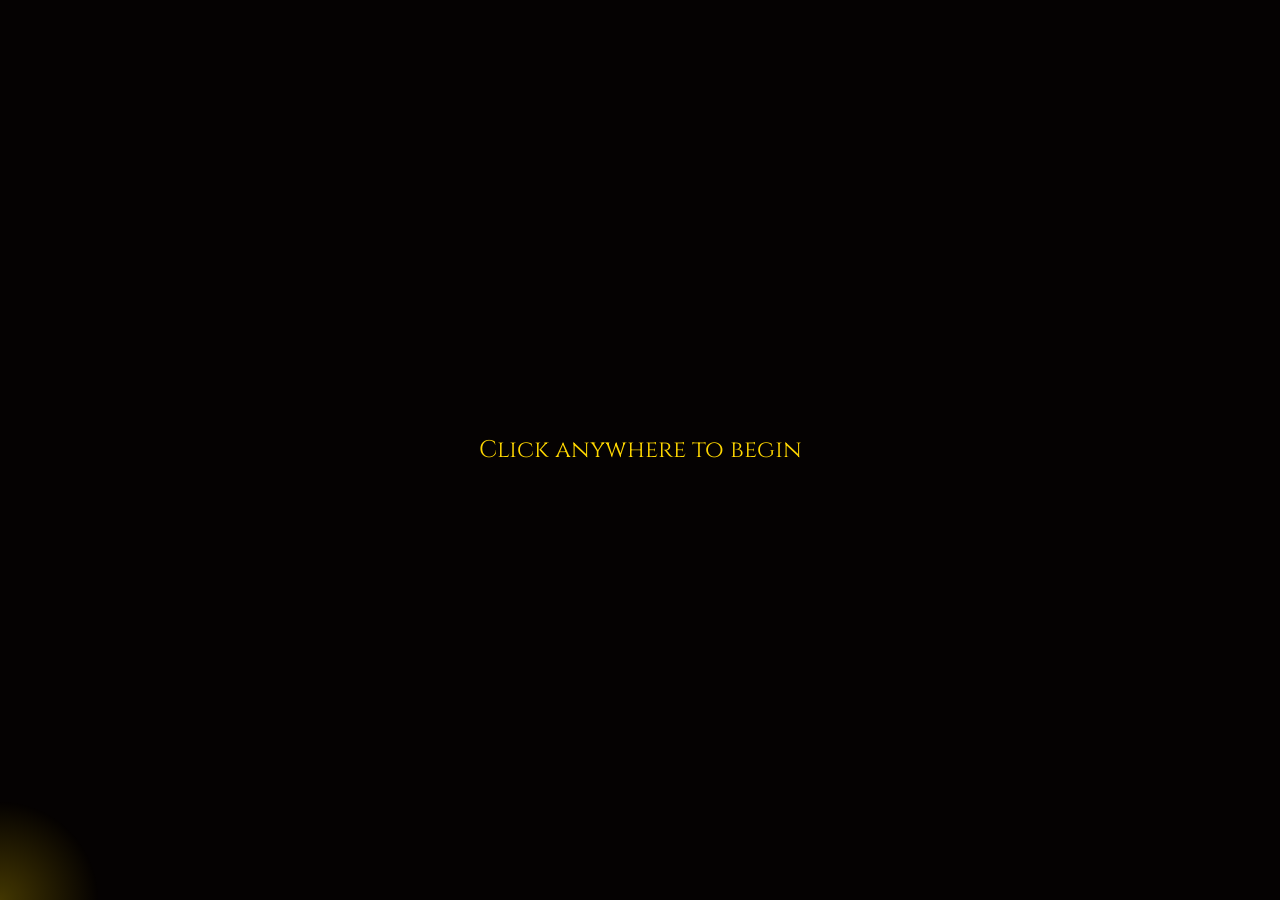
==== commit 90d37f61: "Update" ====
--- a/index.html
+++ b/index.html
@@ -14,11 +14,14 @@
 <body>
 
     <video id="bg-video" loop muted src="static/jesusIntro.mp4"></video>
+    <audio id="intro-audio" src="static/jesus.mp3" preload="auto"></audio>
 
     <div id="intro-overlay">
-        <div id="start-screen">
+        <div id="start-screen" style="display: none;">
             <p>Click anywhere to begin</p>
         </div>
+
+        <div id="skip-hint" style="display: none;">Click anywhere to skip</div>
         
         <div id="bible-reference">Revelation 22:13 (NKJV)</div>
 
@@ -32,10 +35,16 @@
             <path d="M50,50 L35,48 L25,55 L10,45 L0,50 M50,50 L65,52 L75,45 L90,55 L100,50" />
         </svg>
 
+        <div id="particle-container"></div>
+
         <div id="shatter-container"></div>
     </div>
 
     <div id="lightning"></div>
+    
+    <svg id="lightning-bolt" preserveAspectRatio="none" viewBox="0 0 100 100">
+        <path d="M45,0 L58,0 L45,35 L62,35 L35,100 L42,48 L28,48 Z" />
+    </svg>
 
     <div id="main-ui" class="hidden">
         
@@ -43,7 +52,7 @@
             <div class="custom-cross" id="cross-container">
                 <div class="cross-vertical"></div>
                 <div class="cross-horizontal"></div>
-                </div>
+            </div>
             <h1 class="main-title">Jesus Christ The Truth</h1>
         </div>
 
--- a/static/login.css
+++ b/static/login.css
@@ -1,417 +1,144 @@
 /* ================= GLOBAL & CURSOR ================= */
-* {
-    margin: 0;
-    padding: 0;
-    box-sizing: border-box;
-}
-
-body {
-    background-color: #000;
-    color: #fff8e1;
-    font-family: 'Cinzel', serif;
-    cursor: url("../cursor/browncross.cur"), auto;
-    overflow-x: hidden; 
-    height: 100vh;
-    width: 100vw;
-}
-
-a, button, input {
-    cursor: url("../cursor/yellowcross.cur"), pointer;
-}
-
-.cursor-glow {
-    position: fixed;
-    width: 200px;
-    height: 200px;
-    background: radial-gradient(circle, rgba(255,215,0,0.25) 0%, transparent 70%);
-    pointer-events: none;
-    transform: translate(-50%, -50%);
-    z-index: 9999;
-}
+* { margin: 0; padding: 0; box-sizing: border-box; }
+body { background-color: #000; color: #fff8e1; font-family: 'Cinzel', serif; cursor: url("../cursor/browncross.cur"), auto; overflow-x: hidden; height: 100vh; width: 100vw; }
+a, button, input { cursor: url("../cursor/yellowcross.cur"), pointer; }
+.cursor-glow { position: fixed; width: 200px; height: 200px; background: radial-gradient(circle, rgba(255,215,0,0.25) 0%, transparent 70%); pointer-events: none; transform: translate(-50%, -50%); z-index: 9999; }
 
 /* ================= VIDEO BACKGROUND ================= */
-#bg-video {
-    position: fixed;
-    top: 0; left: 0; width: 100vw; height: 100vh;
-    object-fit: cover;
-    z-index: -1;
-    opacity: 0;
-    filter: brightness(0.4) sepia(0.4) contrast(1.1) grayscale(0.2);
-    transition: opacity 3.5s ease-in;
-}
+#bg-video { position: fixed; top: 0; left: 0; width: 100vw; height: 100vh; object-fit: cover; z-index: -1; opacity: 0; filter: brightness(0.4) sepia(0.4) contrast(1.1) grayscale(0.2); transition: opacity 3.5s ease-in; }
 
 /* ================= INTRO ANIMATION & SHATTER ================= */
-#intro-overlay {
-    position: fixed;
-    top: 0; left: 0; width: 100vw; height: 100vh;
-    background: #050202;
-    z-index: 100;
-    display: flex;
-    justify-content: center;
-    align-items: center;
-}
+#intro-overlay { position: fixed; top: 0; left: 0; width: 100vw; height: 100vh; background: #050202; z-index: 100; display: flex; justify-content: center; align-items: center; }
 
-#start-screen {
-    font-size: 1.5rem;
-    color: #ffd700;
-    animation: pulse 2s infinite;
-    cursor: pointer;
-}
+#start-screen { font-size: 1.5rem; color: #ffd700; animation: pulse 2s infinite; cursor: pointer; }
+@keyframes pulse { 0%, 100% { opacity: 0.5; } 50% { opacity: 1; } }
 
-@keyframes pulse {
-    0%, 100% { opacity: 0.5; }
-    50% { opacity: 1; }
-}
+#skip-hint { position: absolute; bottom: 30px; font-size: 1.2rem; color: rgba(255, 215, 0, 0.6); font-family: 'Cinzel', serif; letter-spacing: 2px; z-index: 105; pointer-events: none; animation: pulse 2s infinite; }
 
-/* New Bible Reference Text */
-#bible-reference {
-    position: absolute;
-    top: 25%;
-    width: 100%;
-    text-align: center;
-    font-size: 1.5rem;
-    color: #d4af37; /* Ancient Gold */
-    font-family: 'Cinzel', serif;
-    letter-spacing: 3px;
-    text-shadow: 0 0 15px rgba(212, 175, 55, 0.8);
-    opacity: 0;
-    transition: opacity 1s ease-in-out;
-    z-index: 101;
-}
+#bible-reference { position: absolute; top: 25%; width: 100%; text-align: center; font-size: 1.5rem; color: #d4af37; font-family: 'Cinzel', serif; letter-spacing: 3px; text-shadow: 0 0 15px rgba(212, 175, 55, 0.8); opacity: 0; transition: opacity 1s ease-in-out; z-index: 101; }
+#text-sequence { font-size: 3rem; color: #fff; text-shadow: 0 0 15px #fff; text-align: center; letter-spacing: 4px; opacity: 0; transition: opacity 0.4s ease; position: absolute; width: 100%; }
 
-#text-sequence {
-    font-size: 3rem;
-    color: #fff;
-    text-shadow: 0 0 15px #fff;
-    text-align: center;
-    letter-spacing: 4px;
-    opacity: 0;
-    transition: opacity 0.4s ease;
-    position: absolute;
-    width: 100%;
-}
-
-.cracks-svg {
-    position: absolute;
-    top: 0; left: 0; width: 100vw; height: 100vh;
-    pointer-events: none;
-    z-index: 101;
-}
-
+/* SLOW GLOWING CRACKS */
+.cracks-svg { position: absolute; top: 0; left: 0; width: 100vw; height: 100vh; pointer-events: none; z-index: 101; }
 .cracks-svg path {
     fill: none;
     stroke: #ffffff;
     stroke-width: 0.15;
-    filter: drop-shadow(0 0 2px #fff);
+    filter: drop-shadow(0 0 3px #00e5ff);
     stroke-dasharray: 200;
     stroke-dashoffset: 200;
-    transition: stroke-dashoffset 2.5s cubic-bezier(0.2, 0.8, 0.2, 1);
+    transition: stroke-dashoffset 3.5s cubic-bezier(0.3, 0.1, 0.2, 1);
+}
+.cracks-svg.crack-active path {
+    stroke-dashoffset: 0;
+    animation: crackGlow 1s ease-in-out 3.5s forwards;
+}
+@keyframes crackGlow {
+    0% { filter: drop-shadow(0 0 3px #00e5ff); stroke-width: 0.15; }
+    100% { filter: drop-shadow(0 0 15px #00e5ff) drop-shadow(0 0 40px #00b4d8); stroke-width: 0.5; stroke: #e0ffff; }
 }
 
-.cracks-svg.crack-active path {
-    stroke-dashoffset: 0;
+/* THIN ELECTRIC BLUE PARTICLES (NEW) */
+#particle-container {
+    position: absolute; top: 0; left: 0; width: 100vw; height: 100vh;
+    pointer-events: none; z-index: 107; overflow: hidden; /* Plays OVER the lightning flash */
+}
+.electric-particle {
+    position: absolute;
+    background: #ffffff;
+    box-shadow: 0 0 5px #ffffff, 0 0 10px #00e5ff, 0 0 20px #00e5ff, 0 0 40px #00b4d8;
+    border-radius: 50%;
+    opacity: 0;
+    transform-origin: center;
+}
+.particle-blast {
+    animation: moderateExit 3s cubic-bezier(0.1, 0.8, 0.3, 1) forwards; /* Moderate speed */
 }
 
-#lightning {
-    position: fixed;
-    top: 0; left: 0; width: 100vw; height: 100vh;
-    background: #fff;
-    opacity: 0;
-    z-index: 105;
-    pointer-events: none;
+@keyframes moderateExit {
+    0% { opacity: 0; transform: translate(-50%, -50%) scale(0.5) rotate(var(--rot)); }
+    10% { opacity: 1; transform: translate(-50%, -50%) scale(1) rotate(var(--rot)); }
+    80% { opacity: 1; }
+    100% { opacity: 0; transform: translate(var(--tx), var(--ty)) scale(1.5) rotate(var(--rot)); }
 }
 
-.lightning-flash {
-    animation: hardFlash 0.4s ease-out forwards;
+/* ELECTRIC BLUE LIGHTNING */
+#lightning {
+    position: fixed; top: 0; left: 0; width: 100vw; height: 100vh;
+    background: radial-gradient(circle at center, #ffffff 0%, #00e5ff 40%, transparent 100%);
+    opacity: 0; z-index: 105; pointer-events: none; mix-blend-mode: screen;
 }
+.lightning-flash { animation: hardFlash 0.4s ease-out forwards; }
+
+#lightning-bolt {
+    position: fixed; top: 0; left: 0; width: 100vw; height: 100vh;
+    pointer-events: none; z-index: 106; opacity: 0;
+}
+#lightning-bolt path {
+    fill: #ffffff;
+    filter: drop-shadow(0 0 10px #00e5ff) drop-shadow(0 0 30px #00b4d8) drop-shadow(0 0 60px #00e5ff);
+}
+.bolt-strike { animation: hardFlash 0.4s ease-out forwards; }
 
 @keyframes hardFlash {
-    0% { opacity: 0; }
-    10% { opacity: 1; }
+    0% { opacity: 0; transform: scaleX(1.2); }
+    10% { opacity: 1; transform: scaleX(1); }
     20% { opacity: 0; }
     30% { opacity: 0.8; }
     100% { opacity: 0; }
 }
 
-#shatter-container {
-    position: absolute;
-    top: 0; left: 0; width: 100vw; height: 100vh;
-    pointer-events: none;
-    overflow: hidden;
-    z-index: 102;
-}
-
+/* SHATTERED GLASS PIECES */
+#shatter-container { position: absolute; top: 0; left: 0; width: 100vw; height: 100vh; pointer-events: none; overflow: hidden; z-index: 102; }
 .shard {
-    position: absolute;
-    top: 50%; left: 50%;
-    background: rgba(10, 5, 5, 0.95);
-    box-shadow: inset 0 0 15px rgba(255,255,255,0.1), 0 0 10px rgba(0,0,0,0.8);
+    position: absolute; top: 50%; left: 50%;
+    background: linear-gradient(135deg, rgba(255,255,255,0.15), rgba(0,0,0,0.7) 70%);
+    border: 1px solid rgba(0, 229, 255, 0.4);
+    box-shadow: 0 0 15px rgba(0, 229, 255, 0.2), inset 0 0 20px rgba(255,255,255,0.05);
+    backdrop-filter: blur(5px);
     transform-origin: center;
     opacity: 0;
 }
-
 .shard.fly {
     opacity: 1;
-    transition: transform 0.5s cubic-bezier(0.1, 0.9, 0.2, 1), opacity 0.4s ease-in 0.1s;
+    transition: transform 0.4s cubic-bezier(0.1, 1, 0.2, 1), opacity 0.3s ease-in 0.1s;
 }
 
 /* ================= MAIN UI ================= */
-#main-ui {
-    position: relative;
-    width: 100vw;
-    min-height: 100vh;
-    display: flex;
-    flex-direction: column;
-    justify-content: center;
-    align-items: center;
-    padding-bottom: 80px; 
-    z-index: 10;
-    opacity: 1;
-    transition: opacity 2s ease-in;
-}
+#main-ui { position: relative; width: 100vw; min-height: 100vh; display: flex; flex-direction: column; justify-content: center; align-items: center; padding-bottom: 80px; z-index: 10; opacity: 1; transition: opacity 2s ease-in; }
+#main-ui.hidden { opacity: 0; pointer-events: none; }
 
-#main-ui.hidden {
-    opacity: 0;
-    pointer-events: none;
-}
+.title-wrapper { position: relative; text-align: center; margin-bottom: 20px; height: 180px; display: flex; align-items: center; justify-content: center; }
+.custom-cross { position: absolute; top: 50%; left: 50%; transform: translate(-50%, -50%); width: 80px;  height: 140px; z-index: -1; }
+.cross-vertical { position: absolute; top: 0; left: 50%; transform: translateX(-50%); width: 3px; height: 100%; background: #fff; box-shadow: 0 0 10px gold, 0 0 25px #d4af37, 0 0 50px rgba(255, 215, 0, 0.8); }
+.cross-horizontal { position: absolute; top: 35%; left: 0; width: 100%; height: 3px; background: #fff; box-shadow: 0 0 10px gold, 0 0 25px #d4af37, 0 0 50px rgba(255, 215, 0, 0.8); }
 
-/* Title & Cross */
-.title-wrapper {
-    position: relative;
-    text-align: center;
-    margin-bottom: 20px;
-    height: 180px; 
-    display: flex;
-    align-items: center;
-    justify-content: center;
-}
+.star { position: absolute; width: 4px; height: 4px; background: #ffd700; border-radius: 50%; box-shadow: 0 0 8px #ffd700, 0 0 20px gold; opacity: 0; animation: floatStar linear infinite; }
+@keyframes floatStar { 0% { opacity: 0; transform: translate(0, 0) scale(0.5); } 20% { opacity: 1; transform: translate(calc(var(--tx) * 0.2), calc(var(--ty) * 0.2)) scale(1.2); } 80% { opacity: 1; transform: translate(calc(var(--tx) * 0.8), calc(var(--ty) * 0.8)) scale(1.2); } 100% { opacity: 0; transform: translate(var(--tx), var(--ty)) scale(0.5); } }
 
-.custom-cross {
-    position: absolute;
-    top: 50%; left: 50%;
-    transform: translate(-50%, -50%);
-    width: 80px;  
-    height: 140px; 
-    z-index: -1;
-}
+.main-title { font-size: 2.5rem; color: #ffd700; text-shadow: 3px 3px 6px #000, 0 0 25px rgba(255, 215, 0, 0.8); letter-spacing: 2px; text-transform: uppercase; z-index: 2; margin-top: 20px; }
 
-.cross-vertical {
-    position: absolute;
-    top: 0; left: 50%;
-    transform: translateX(-50%);
-    width: 3px; 
-    height: 100%;
-    background: #fff;
-    box-shadow: 0 0 10px gold, 0 0 25px #d4af37, 0 0 50px rgba(255, 215, 0, 0.8);
-}
+.auth-container { background: rgba(15, 8, 3, 0.85); border: 1px solid #8b5a2b; border-radius: 8px; padding: 30px; width: 90%; max-width: 380px; box-shadow: 0 15px 40px rgba(0,0,0,0.9), inset 0 0 20px rgba(139, 90, 43, 0.2); backdrop-filter: blur(8px); margin-bottom: 20px; }
+.toggle-buttons { display: flex; justify-content: space-between; margin-bottom: 20px; border-bottom: 1px solid #5c3a21; padding-bottom: 10px; }
+.ancient-btn { background: transparent; border: none; color: #a67c52; font-family: 'Cinzel', serif; font-size: 1.1rem; font-weight: bold; text-transform: uppercase; transition: color 0.3s ease, text-shadow 0.3s ease; }
+.ancient-btn.active { color: #ffd700; text-shadow: 0 0 10px gold; }
+.ancient-form h2 { text-align: center; margin-bottom: 20px; color: #e6dbb8; font-size: 1.3rem; }
+.input-group { position: relative; margin-bottom: 15px; }
+.input-group i { position: absolute; left: 15px; top: 50%; transform: translateY(-50%); color: #8b5a2b; font-size: 1rem; }
+.input-group input { width: 100%; padding: 12px 12px 12px 40px; background: rgba(0, 0, 0, 0.7); border: 1px solid #5c3a21; border-radius: 4px; color: #fff; font-family: 'Cardo', serif; font-size: 1.1rem; transition: border-color 0.3s ease, box-shadow 0.3s ease; }
+.input-group input:focus { outline: none; border-color: #ffd700; box-shadow: 0 0 10px rgba(255, 215, 0, 0.4); }
 
-.cross-horizontal {
-    position: absolute;
-    top: 35%; 
-    left: 0;
-    width: 100%;
-    height: 3px; 
-    background: #fff;
-    box-shadow: 0 0 10px gold, 0 0 25px #d4af37, 0 0 50px rgba(255, 215, 0, 0.8);
-}
+.auth-message { text-align: center; font-family: 'Cardo', serif; font-size: 0.95rem; min-height: 20px; margin-bottom: 10px; color: #ff4d4d; text-shadow: 0 0 5px rgba(255, 0, 0, 0.5); transition: color 0.3s ease; }
+.auth-message.success { color: #4caf50; text-shadow: 0 0 5px rgba(76, 175, 80, 0.5); }
 
-/* Dynamic Glowing Gold Stars */
-.star {
-    position: absolute;
-    width: 4px;
-    height: 4px;
-    background: #ffd700; 
-    border-radius: 50%;
-    box-shadow: 0 0 8px #ffd700, 0 0 20px gold;
-    opacity: 0;
-    animation: floatStar linear infinite;
-}
-
-@keyframes floatStar {
-    0% { opacity: 0; transform: translate(0, 0) scale(0.5); }
-    20% { opacity: 1; transform: translate(calc(var(--tx) * 0.2), calc(var(--ty) * 0.2)) scale(1.2); }
-    80% { opacity: 1; transform: translate(calc(var(--tx) * 0.8), calc(var(--ty) * 0.8)) scale(1.2); }
-    100% { opacity: 0; transform: translate(var(--tx), var(--ty)) scale(0.5); }
-}
-
-.main-title {
-    font-size: 2.5rem;
-    color: #ffd700;
-    text-shadow: 3px 3px 6px #000, 0 0 25px rgba(255, 215, 0, 0.8);
-    letter-spacing: 2px;
-    text-transform: uppercase;
-    z-index: 2;
-    margin-top: 20px; 
-}
-
-/* Auth Container */
-.auth-container {
-    background: rgba(15, 8, 3, 0.85);
-    border: 1px solid #8b5a2b;
-    border-radius: 8px;
-    padding: 30px; 
-    width: 90%;
-    max-width: 380px; 
-    box-shadow: 0 15px 40px rgba(0,0,0,0.9), inset 0 0 20px rgba(139, 90, 43, 0.2);
-    backdrop-filter: blur(8px);
-    margin-bottom: 20px;
-}
-
-.toggle-buttons {
-    display: flex;
-    justify-content: space-between;
-    margin-bottom: 20px; 
-    border-bottom: 1px solid #5c3a21;
-    padding-bottom: 10px;
-}
-
-.ancient-btn {
-    background: transparent;
-    border: none;
-    color: #a67c52;
-    font-family: 'Cinzel', serif;
-    font-size: 1.1rem;
-    font-weight: bold;
-    text-transform: uppercase;
-    transition: color 0.3s ease, text-shadow 0.3s ease;
-}
-
-.ancient-btn.active {
-    color: #ffd700;
-    text-shadow: 0 0 10px gold;
-}
-
-.ancient-form h2 {
-    text-align: center;
-    margin-bottom: 20px; 
-    color: #e6dbb8;
-    font-size: 1.3rem;
-}
-
-.input-group {
-    position: relative;
-    margin-bottom: 15px;
-}
-
-.input-group i {
-    position: absolute;
-    left: 15px;
-    top: 50%;
-    transform: translateY(-50%);
-    color: #8b5a2b;
-    font-size: 1rem;
-}
-
-.input-group input {
-    width: 100%;
-    padding: 12px 12px 12px 40px; 
-    background: rgba(0, 0, 0, 0.7);
-    border: 1px solid #5c3a21;
-    border-radius: 4px;
-    color: #fff;
-    font-family: 'Cardo', serif;
-    font-size: 1.1rem;
-    transition: border-color 0.3s ease, box-shadow 0.3s ease;
-}
-
-.input-group input:focus {
-    outline: none;
-    border-color: #ffd700;
-    box-shadow: 0 0 10px rgba(255, 215, 0, 0.4);
-}
-
-/* Authentication Messages */
-.auth-message {
-    text-align: center;
-    font-family: 'Cardo', serif;
-    font-size: 0.95rem;
-    min-height: 20px;
-    margin-bottom: 10px;
-    color: #ff4d4d; /* Default Error Red */
-    text-shadow: 0 0 5px rgba(255, 0, 0, 0.5);
-    transition: color 0.3s ease;
-}
-
-.auth-message.success {
-    color: #4caf50; /* Green for success */
-    text-shadow: 0 0 5px rgba(76, 175, 80, 0.5);
-}
-
-.submit-btn {
-    width: 100%;
-    padding: 12px; 
-    background: linear-gradient(to bottom, #8b5a2b, #4a2e15);
-    border: 1px solid #ffd700;
-    color: #fff;
-    font-family: 'Cinzel', serif;
-    font-size: 1.1rem;
-    font-weight: bold;
-    border-radius: 4px;
-    text-transform: uppercase;
-    transition: all 0.3s ease;
-    box-shadow: 0 5px 15px rgba(0,0,0,0.6);
-}
-
-.submit-btn:hover {
-    background: linear-gradient(to bottom, #a67c52, #5c3a21);
-    box-shadow: 0 0 15px rgba(255, 215, 0, 0.6);
-    transform: translateY(-2px);
-}
+.submit-btn { width: 100%; padding: 12px; background: linear-gradient(to bottom, #8b5a2b, #4a2e15); border: 1px solid #ffd700; color: #fff; font-family: 'Cinzel', serif; font-size: 1.1rem; font-weight: bold; border-radius: 4px; text-transform: uppercase; transition: all 0.3s ease; box-shadow: 0 5px 15px rgba(0,0,0,0.6); }
+.submit-btn:hover { background: linear-gradient(to bottom, #a67c52, #5c3a21); box-shadow: 0 0 15px rgba(255, 215, 0, 0.6); transform: translateY(-2px); }
 
 /* ================= FOOTER ================= */
-.footer {
-    position: absolute;
-    bottom: 0;
-    left: 0;
-    width: 100vw;
-    text-align: center;
-    padding: 25px 20px 10px; 
-    background: #1a0a03;
-    border-top: 1px solid #4a2e15;
-    font-size: 0.8rem;
-    color: #cbb27d;
-}
+.footer { position: absolute; bottom: 0; left: 0; width: 100vw; text-align: center; padding: 25px 20px 10px; background: #1a0a03; border-top: 1px solid #4a2e15; font-size: 0.8rem; color: #cbb27d; }
+.bible-icon { position: absolute; top: -5px; left: 0; font-size: 1.3rem; color: gold; animation: bibleMove 12s ease-in-out infinite alternate, bibleRotate 4s linear infinite; }
+@keyframes bibleMove { 0% { left: 20px; } 100% { left: calc(100vw - 40px); } }
+@keyframes bibleRotate { 0% { transform: rotate(0deg); } 100% { transform: rotate(360deg); } }
 
-.bible-icon {
-    position: absolute;
-    top: -5px; 
-    left: 0; 
-    font-size: 1.3rem;
-    color: gold;
-    animation: bibleMove 12s ease-in-out infinite alternate, bibleRotate 4s linear infinite;
-}
-
-@keyframes bibleMove {
-    0% { left: 20px; }
-    100% { left: calc(100vw - 40px); }
-}
-
-@keyframes bibleRotate {
-    0% { transform: rotate(0deg); }
-    100% { transform: rotate(360deg); }
-}
-
-/* ================= RESPONSIVE DESIGN (Mobile & Tablet) ================= */
-@media (max-width: 768px) {
-    #bible-reference {
-        font-size: 1.2rem;
-        top: 28%;
-    }
-    .main-title {
-        font-size: 1.8rem;
-        margin-top: 15px;
-    }
-    .custom-cross {
-        height: 100px;
-        width: 60px;
-    }
-    .title-wrapper {
-        height: 120px;
-    }
-    #text-sequence {
-        font-size: 2rem;
-    }
-    .auth-container {
-        padding: 25px 20px;
-    }
-}+/* ================= RESPONSIVE DESIGN ================= */
+@media (max-width: 768px) { #bible-reference { font-size: 1.2rem; top: 28%; } .main-title { font-size: 1.8rem; margin-top: 15px; } .custom-cross { height: 100px; width: 60px; } .title-wrapper { height: 120px; } #text-sequence { font-size: 2rem; } .auth-container { padding: 25px 20px; } }
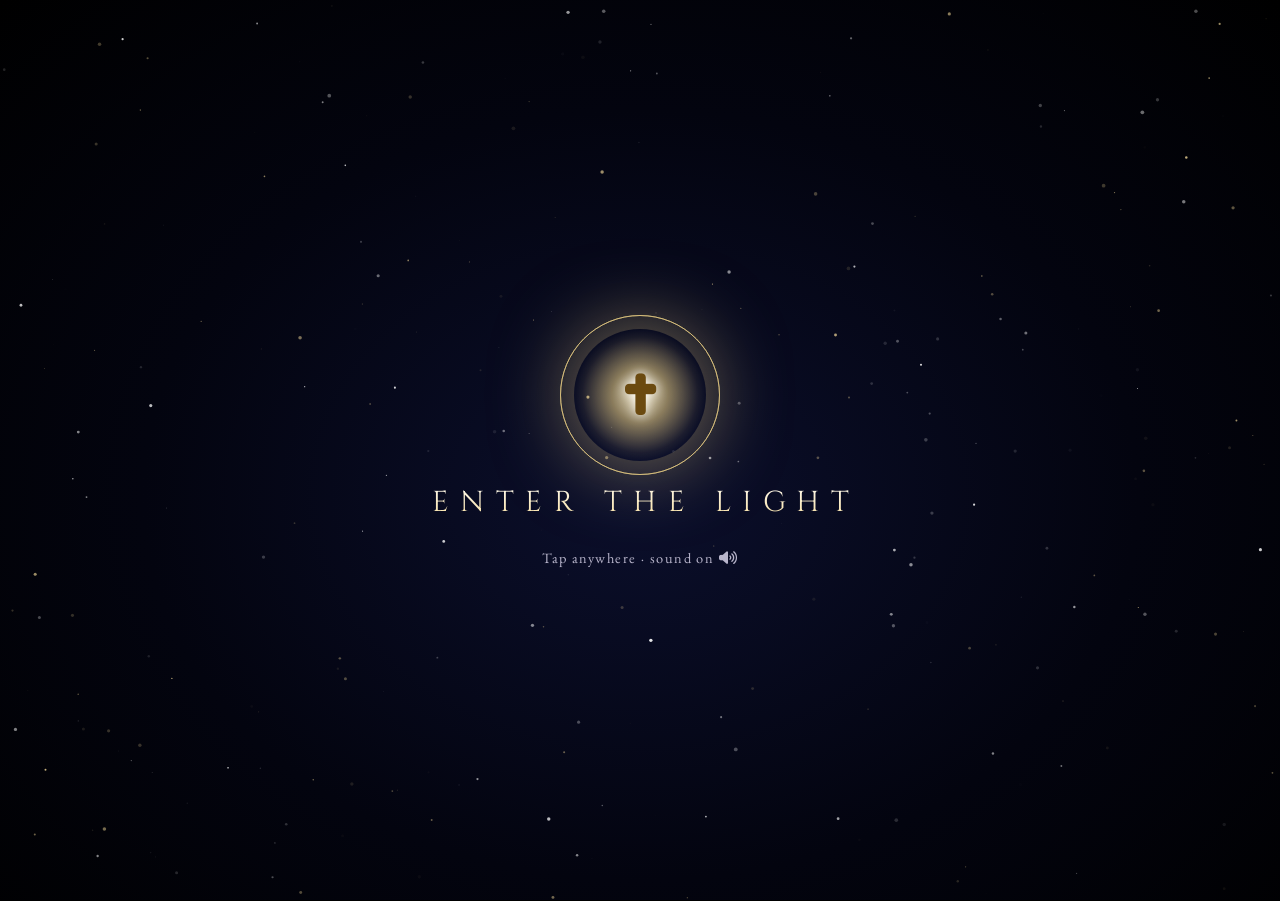
==== commit 56c70b03: "WIP: Supabase backend SQL, heavenly design system, new entry intro and home page Co-Authored-By: Cla" ====
--- a/index.html
+++ b/index.html
@@ -1,92 +1,145 @@
-<!DOCTYPE html>
-<html lang="en">
-<head>
-    <meta charset="UTF-8">
-    <title>Login - Jesus Christ The Truth</title>
-    <meta name="viewport" content="width=device-width, initial-scale=1.0">
-
-    <link rel="stylesheet" href="static/login.css">
-    
-    <link rel="stylesheet" href="https://cdnjs.cloudflare.com/ajax/libs/font-awesome/6.5.0/css/all.min.css">
-    <link href="https://fonts.googleapis.com/css2?family=Cormorant+Garamond:wght@600;700&family=Cinzel:wght@600;700&display=swap" rel="stylesheet">
-    <link href="https://fonts.googleapis.com/css2?family=Cardo:ital,wght@0,400;1,400&display=swap" rel="stylesheet">
-</head>
-<body>
-
-    <video id="bg-video" loop muted src="static/jesusIntro.mp4"></video>
-    <audio id="intro-audio" src="static/jesus.mp3" preload="auto"></audio>
-
-    <div id="intro-overlay">
-        <div id="start-screen" style="display: none;">
-            <p>Click anywhere to begin</p>
-        </div>
-
-        <div id="skip-hint" style="display: none;">Click anywhere to skip</div>
-        
-        <div id="bible-reference">Revelation 22:13 (NKJV)</div>
-
-        <div id="text-sequence"></div>
-        
-        <svg class="cracks-svg" id="cracks-svg" preserveAspectRatio="none" viewBox="0 0 100 100">
-            <path d="M50,50 L45,45 L48,35 L40,25 L45,15 L35,0 M48,35 L35,30 L30,20" />
-            <path d="M50,50 L55,40 L52,30 L65,25 L70,10 L80,0 M65,25 L75,35 L90,30" />
-            <path d="M50,50 L40,55 L45,65 L30,70 L25,85 L10,100 M45,65 L35,80 L20,85" />
-            <path d="M50,50 L60,55 L55,65 L70,75 L65,90 L85,100 M70,75 L85,80 L95,70 M55,65 L50,85 L60,95" />
-            <path d="M50,50 L35,48 L25,55 L10,45 L0,50 M50,50 L65,52 L75,45 L90,55 L100,50" />
-        </svg>
-
-        <div id="particle-container"></div>
-
-        <div id="shatter-container"></div>
-    </div>
-
-    <div id="lightning"></div>
-    
-    <svg id="lightning-bolt" preserveAspectRatio="none" viewBox="0 0 100 100">
-        <path d="M45,0 L58,0 L45,35 L62,35 L35,100 L42,48 L28,48 Z" />
-    </svg>
-
-    <div id="main-ui" class="hidden">
-        
-        <div class="title-wrapper">
-            <div class="custom-cross" id="cross-container">
-                <div class="cross-vertical"></div>
-                <div class="cross-horizontal"></div>
-            </div>
-            <h1 class="main-title">Jesus Christ The Truth</h1>
-        </div>
-
-        <div class="auth-container">
-            <div class="toggle-buttons">
-                <button id="btn-login" class="ancient-btn active">Login</button>
-                <button id="btn-register" class="ancient-btn">Register</button>
-            </div>
-
-            <form id="auth-form" class="ancient-form">
-                <h2 id="form-title">Login to Your Account</h2>
-                
-                <div class="input-group">
-                    <i class="fas fa-user"></i>
-                    <input type="text" id="username" placeholder="Username" required>
-                </div>
-                
-                <div class="input-group">
-                    <i class="fas fa-lock"></i>
-                    <input type="password" id="password" placeholder="Password" required>
-                </div>
-
-                <div id="auth-message" class="auth-message"></div>
-
-                <button type="submit" id="submit-btn" class="submit-btn">Login</button>
-            </form>
-        </div>
-
-        <footer class="footer">
-            <span class="bible-icon">📖</span>
-            <p>© 2026 Jesus Christ The Truth. All Rights Reserved.</p>
-        </footer>
-    </div>
-
-    <script src="static/login.js"></script>
-</body>
-</html>+<!DOCTYPE html>
+<html lang="en">
+<head>
+    <meta charset="UTF-8">
+    <meta name="viewport" content="width=device-width, initial-scale=1.0, viewport-fit=cover">
+    <title>Jesus Christ The Truth</title>
+    <meta name="description" content="Discover the true Gospel of Jesus Christ — the Bible, church history, discussions, quizzes and a community of believers.">
+    <meta name="theme-color" content="#090f2e">
+    <meta property="og:title" content="Jesus Christ The Truth">
+    <meta property="og:description" content="I am the Alpha and the Omega, the First and the Last, the Beginning and the End.">
+    <meta property="og:image" content="static/image/jesusLogo.png">
+    <link rel="icon" href="static/image/jesusLogo.png">
+    <link rel="preconnect" href="https://fonts.googleapis.com">
+    <link rel="preconnect" href="https://fonts.gstatic.com" crossorigin>
+    <link href="https://fonts.googleapis.com/css2?family=Cinzel:wght@400;600;700;900&family=Cormorant+Garamond:ital,wght@0,500;0,700;1,500&family=EB+Garamond:ital,wght@0,400;0,500;1,400&display=swap" rel="stylesheet">
+    <link rel="stylesheet" href="static/vendor/fontawesome/css/all.min.css">
+    <link rel="stylesheet" href="static/css/theme.css">
+    <link rel="stylesheet" href="static/css/intro.css">
+</head>
+<body class="intro-page">
+
+    <audio id="intro-audio" src="static/jesus.mp3" preload="auto"></audio>
+
+    <!-- ================= THE PORTAL (login) ================= -->
+    <div id="portal" class="portal" aria-hidden="true">
+        <video id="portal-video" class="portal-video" src="static/jesusIntro.mp4" muted loop playsinline preload="metadata"></video>
+        <div class="portal-shade"></div>
+        <div class="portal-rays"></div>
+        <canvas id="portal-canvas" class="portal-canvas"></canvas>
+
+        <main class="portal-grid">
+            <section class="portal-title">
+                <svg class="portal-cross" viewBox="0 0 60 90" aria-hidden="true">
+                    <defs>
+                        <linearGradient id="crossGrad" x1="0" y1="0" x2="0" y2="1">
+                            <stop offset="0" stop-color="#ffffff"/><stop offset=".5" stop-color="#ffe9a8"/><stop offset="1" stop-color="#d9a93f"/>
+                        </linearGradient>
+                    </defs>
+                    <path d="M30 2 V88 M6 26 H54" stroke="url(#crossGrad)" stroke-width="7" stroke-linecap="round" fill="none"/>
+                </svg>
+                <p class="eyebrow portal-eyebrow">Welcome, beloved</p>
+                <h1 class="portal-h1" id="portal-h1" aria-label="Jesus Christ The Truth">
+                    <span class="line">Jesus Christ</span>
+                    <span class="line small">The Truth</span>
+                </h1>
+                <p class="portal-verse">“I am the Alpha and the Omega, the First and the Last, the Beginning and the End.”</p>
+                <p class="verse-reference">Revelation 22:13</p>
+            </section>
+
+            <section class="portal-card glass gold-edge" id="auth-card" aria-label="Sign in">
+                <!-- Returning user -->
+                <div id="welcome-back" class="welcome-back" hidden>
+                    <div class="wb-avatar" id="wb-avatar"></div>
+                    <p class="eyebrow">Welcome back</p>
+                    <h2 id="wb-name">Believer</h2>
+                    <p class="text-muted" id="wb-sub">Your journey continues where you left it.</p>
+                    <button class="btn btn-lg btn-block" id="wb-continue"><i class="fas fa-door-open"></i> Enter</button>
+                    <button class="btn btn-ghost btn-block" id="wb-switch" style="margin-top:10px">Use another account</button>
+                </div>
+
+                <!-- Login / Register -->
+                <div id="auth-forms">
+                    <div class="auth-tabs" role="tablist">
+                        <span class="auth-tab-pill"></span>
+                        <button class="auth-tab active" role="tab" id="tab-login" aria-selected="true">Login</button>
+                        <button class="auth-tab" role="tab" id="tab-register" aria-selected="false">Register</button>
+                    </div>
+                    <h2 class="auth-heading" id="auth-heading">Enter the gates</h2>
+                    <p class="auth-sub text-muted" id="auth-sub">Log in to continue your spiritual journey.</p>
+
+                    <form id="auth-form" novalidate>
+                        <div class="field">
+                            <i class="fas fa-user"></i>
+                            <input class="input" type="text" id="username" placeholder="Username" autocomplete="username" maxlength="20" required>
+                        </div>
+                        <div class="field">
+                            <i class="fas fa-lock"></i>
+                            <input class="input" type="password" id="password" placeholder="Password" autocomplete="current-password" maxlength="30" required>
+                            <button type="button" class="pw-toggle" id="pw-toggle" aria-label="Show password"><i class="fas fa-eye"></i></button>
+                        </div>
+
+                        <ul class="rules" id="rules" hidden>
+                            <li data-rule="ulen">Username 8–20 characters, with upper, lower &amp; a number</li>
+                            <li data-rule="plen">Password 8–30 characters</li>
+                            <li data-rule="pcase">Password has upper &amp; lower case</li>
+                            <li data-rule="pnum">Password has a number</li>
+                            <li data-rule="pspec">Password has a special character</li>
+                        </ul>
+
+                        <div class="form-msg" id="auth-msg" role="alert"></div>
+                        <button type="submit" class="btn btn-lg btn-block" id="submit-btn"><i class="fas fa-key"></i> <span>Login</span></button>
+                    </form>
+
+                    <div class="or"><span>or</span></div>
+                    <button type="button" class="btn btn-ghost btn-block" id="btn-guest"><i class="fas fa-feather"></i> Continue as Guest</button>
+                    <p class="guest-note">Guests can read, discuss and chat with GuideBot. Register to earn Holy Power, ranks, quests &amp; friends.</p>
+                </div>
+            </section>
+        </main>
+
+        <button class="sound-toggle" id="sound-toggle" aria-label="Toggle music" title="Music"><i class="fas fa-volume-xmark"></i></button>
+        <footer class="portal-foot">© <span id="year"></span> Jesus Christ The Truth</footer>
+    </div>
+
+    <!-- ================= THE INTRO ================= -->
+    <div id="intro" class="intro">
+        <canvas id="intro-canvas" class="intro-canvas"></canvas>
+
+        <button class="intro-gate" id="intro-gate" type="button" aria-label="Enter">
+            <span class="gate-orb"><span class="gate-ring r1"></span><span class="gate-ring r2"></span><span class="gate-ring r3"></span><i class="fas fa-cross"></i></span>
+            <span class="gate-label">Enter the Light</span>
+            <span class="gate-hint">Tap anywhere · sound on <i class="fas fa-volume-high"></i></span>
+        </button>
+
+        <div class="intro-text" id="intro-text" aria-live="polite"></div>
+        <div class="intro-ref" id="intro-ref">Revelation 22:13</div>
+
+        <svg class="intro-cracks" id="intro-cracks" viewBox="0 0 100 100" preserveAspectRatio="none" aria-hidden="true">
+            <path pathLength="100" d="M50,50 L45,45 L48,35 L40,25 L45,15 L35,0 M48,35 L35,30 L30,20" />
+            <path pathLength="100" d="M50,50 L55,40 L52,30 L65,25 L70,10 L80,0 M65,25 L75,35 L90,30" />
+            <path pathLength="100" d="M50,50 L40,55 L45,65 L30,70 L25,85 L10,100 M45,65 L35,80 L20,85" />
+            <path pathLength="100" d="M50,50 L60,55 L55,65 L70,75 L65,90 L85,100 M70,75 L85,80 L95,70 M55,65 L50,85 L60,95" />
+            <path pathLength="100" d="M50,50 L35,48 L25,55 L10,45 L0,50 M50,50 L65,52 L75,45 L90,55 L100,50" />
+        </svg>
+        <div class="intro-core" id="intro-core"></div>
+        <svg class="intro-bolt" id="intro-bolt" viewBox="0 0 100 100" preserveAspectRatio="none" aria-hidden="true">
+            <path d="M45,0 L58,0 L45,35 L62,35 L35,100 L42,48 L28,48 Z" />
+        </svg>
+        <div class="intro-shards" id="intro-shards"></div>
+        <div class="intro-flash" id="intro-flash"></div>
+
+        <button class="intro-skip" id="intro-skip" type="button">Skip intro <i class="fas fa-forward"></i></button>
+    </div>
+
+    <!-- Clouds that part to reveal the portal -->
+    <div class="clouds" id="clouds" aria-hidden="true">
+        <div class="cloud-bank left"></div>
+        <div class="cloud-bank right"></div>
+    </div>
+
+    <script src="static/js/config.js"></script>
+    <script src="static/js/api.js"></script>
+    <script src="static/js/intro.js"></script>
+</body>
+</html>
--- a/static/css/theme.css
+++ b/static/css/theme.css
@@ -0,0 +1,662 @@
+/* =====================================================================
+   JESUS CHRIST THE TRUTH — Heavenly design system
+   Shared by every page. Page-specific styles live in their own files.
+   ===================================================================== */
+
+:root {
+    --night-0: #04061a;
+    --night-1: #090f2e;
+    --night-2: #121a48;
+    --night-3: #1d2766;
+    --dusk: #3a2b63;
+
+    --gold-1: #fff3cf;
+    --gold-2: #f6d98b;
+    --gold-3: #e0b252;
+    --gold-4: #b9862b;
+    --gold-5: #7a5518;
+
+    --ivory: #fdf8ec;
+    --text: #ece7d8;
+    --muted: #b9b6cc;
+    --dim: #8c8aa6;
+
+    --sky: #9fd0ff;
+    --sky-2: #5aa8ff;
+    --ok: #7fe3a5;
+    --danger: #ff7a7a;
+    --ember: #ff9a4a;
+
+    --glass: rgba(16, 22, 58, 0.58);
+    --glass-strong: rgba(12, 16, 44, 0.86);
+    --glass-soft: rgba(255, 255, 255, 0.035);
+    --line: rgba(246, 217, 139, 0.18);
+    --line-strong: rgba(246, 217, 139, 0.45);
+
+    --radius-sm: 12px;
+    --radius: 20px;
+    --radius-lg: 28px;
+    --shadow: 0 24px 60px -24px rgba(0, 0, 0, 0.75);
+    --glow: 0 0 40px rgba(246, 217, 139, 0.25);
+
+    --font-display: 'Cinzel', 'Times New Roman', serif;
+    --font-head: 'Cormorant Garamond', Georgia, serif;
+    --font-body: 'EB Garamond', 'Cardo', Georgia, serif;
+
+    --ease-out: cubic-bezier(0.16, 1, 0.3, 1);
+    --ease-spring: cubic-bezier(0.34, 1.56, 0.64, 1);
+
+    --nav-h: 72px;
+    --gutter: clamp(16px, 4vw, 40px);
+    --maxw: 1180px;
+}
+
+/* ---------- Reset ---------- */
+*, *::before, *::after { box-sizing: border-box; }
+html { -webkit-text-size-adjust: 100%; scroll-behavior: smooth; }
+body {
+    margin: 0;
+    min-height: 100vh;
+    min-height: 100dvh;
+    background: var(--night-0);
+    color: var(--text);
+    font-family: var(--font-body);
+    font-size: clamp(1.02rem, 0.96rem + 0.25vw, 1.15rem);
+    line-height: 1.7;
+    overflow-x: hidden;
+    -webkit-font-smoothing: antialiased;
+    text-rendering: optimizeLegibility;
+}
+img, video, svg, canvas { max-width: 100%; display: block; }
+a { color: var(--gold-2); text-decoration: none; transition: color .25s; }
+a:hover { color: var(--gold-1); }
+button, input, select, textarea { font: inherit; color: inherit; }
+button { cursor: pointer; }
+h1, h2, h3, h4 { font-family: var(--font-head); font-weight: 700; line-height: 1.15; color: var(--ivory); margin: 0 0 .5em; }
+p { margin: 0 0 1em; }
+::selection { background: rgba(246, 217, 139, 0.35); color: #fff; }
+:focus-visible { outline: 2px solid var(--gold-2); outline-offset: 3px; border-radius: 6px; }
+[hidden] { display: none !important; }
+.sr-only { position: absolute; width: 1px; height: 1px; padding: 0; margin: -1px; overflow: hidden; clip: rect(0 0 0 0); border: 0; }
+
+/* scrollbars */
+* { scrollbar-width: thin; scrollbar-color: var(--gold-4) transparent; }
+::-webkit-scrollbar { width: 10px; height: 10px; }
+::-webkit-scrollbar-track { background: transparent; }
+::-webkit-scrollbar-thumb { background: linear-gradient(var(--gold-3), var(--gold-5)); border-radius: 10px; border: 2px solid var(--night-0); }
+
+/* =====================================================================
+   HEAVENLY SKY BACKGROUND (injected by layout.js)
+   ===================================================================== */
+.sky {
+    position: fixed; inset: 0; z-index: -1; overflow: hidden; pointer-events: none;
+    background:
+        radial-gradient(120% 70% at 50% -12%, rgba(255, 226, 160, 0.42) 0%, rgba(240, 180, 110, 0.16) 28%, transparent 60%),
+        radial-gradient(80% 60% at 85% 10%, rgba(120, 110, 220, 0.25), transparent 60%),
+        radial-gradient(70% 60% at 10% 30%, rgba(70, 120, 220, 0.18), transparent 60%),
+        linear-gradient(180deg, #1a1e57 0%, var(--night-2) 22%, var(--night-1) 55%, var(--night-0) 100%);
+}
+.sky canvas { position: absolute; inset: 0; width: 100%; height: 100%; }
+.sky-rays {
+    position: absolute; left: 50%; top: -55vmax; width: 140vmax; height: 140vmax; translate: -50% 0;
+    background: repeating-conic-gradient(from 0deg at 50% 50%,
+        rgba(255, 236, 190, 0.075) 0deg 4deg, transparent 4deg 13deg);
+    -webkit-mask-image: radial-gradient(circle at 50% 50%, #000 0%, rgba(0,0,0,.6) 30%, transparent 55%);
+            mask-image: radial-gradient(circle at 50% 50%, #000 0%, rgba(0,0,0,.6) 30%, transparent 55%);
+    animation: rays-spin 140s linear infinite;
+    mix-blend-mode: screen;
+}
+@keyframes rays-spin { to { rotate: 360deg; } }
+.sky-cloud {
+    position: absolute; border-radius: 50%; filter: blur(40px); opacity: .55;
+    background: radial-gradient(closest-side, rgba(220, 215, 255, 0.22), transparent);
+    animation: cloud-drift linear infinite;
+}
+.sky-cloud.c1 { width: 70vw; height: 26vw; top: 8%; left: -30%; animation-duration: 95s; }
+.sky-cloud.c2 { width: 55vw; height: 20vw; top: 38%; left: -40%; animation-duration: 130s; animation-delay: -60s; opacity: .35; }
+.sky-cloud.c3 { width: 80vw; height: 30vw; top: 70%; left: -50%; animation-duration: 160s; animation-delay: -20s; opacity: .3;
+    background: radial-gradient(closest-side, rgba(255, 220, 170, 0.16), transparent); }
+@keyframes cloud-drift { from { transform: translateX(0); } to { transform: translateX(190vw); } }
+.sky-vignette { position: absolute; inset: 0; background: radial-gradient(130% 100% at 50% 40%, transparent 55%, rgba(0, 0, 8, 0.65) 100%); }
+
+/* Page enter veil (soft heavenly light that fades away) */
+.page-veil {
+    position: fixed; inset: 0; z-index: 9998; pointer-events: none;
+    background: radial-gradient(circle at 50% 35%, #fff8e2 0%, #f3d9a0 30%, #1a1e57 100%);
+    opacity: 1; transition: opacity .9s var(--ease-out);
+}
+.page-veil.gone { opacity: 0; }
+.page-veil.leaving { opacity: 1; transition-duration: .35s; }
+
+/* Desktop cursor glow */
+.cursor-glow {
+    position: fixed; left: 0; top: 0; width: 340px; height: 340px; margin: -170px 0 0 -170px;
+    border-radius: 50%; pointer-events: none; z-index: 1;
+    background: radial-gradient(circle, rgba(255, 226, 150, 0.10) 0%, transparent 65%);
+    transition: opacity .4s; will-change: transform;
+}
+@media (hover: none), (pointer: coarse) { .cursor-glow { display: none; } }
+
+/* =====================================================================
+   NAVBAR
+   ===================================================================== */
+.site-nav {
+    position: sticky; top: 0; z-index: 100;
+    padding: 14px var(--gutter) 0;
+    transition: padding .4s var(--ease-out);
+}
+.nav-shell {
+    max-width: 1320px; margin: 0 auto; height: var(--nav-h);
+    display: flex; align-items: center; gap: 18px;
+    padding: 0 14px 0 18px;
+    background: linear-gradient(180deg, rgba(24, 30, 80, 0.72), rgba(10, 14, 42, 0.72));
+    border: 1px solid var(--line);
+    border-radius: 999px;
+    box-shadow: 0 18px 40px -18px rgba(0, 0, 0, .8), inset 0 1px 0 rgba(255, 255, 255, .06);
+    -webkit-backdrop-filter: blur(18px) saturate(140%);
+            backdrop-filter: blur(18px) saturate(140%);
+    transition: height .4s var(--ease-out), box-shadow .4s;
+}
+.site-nav.scrolled { padding-top: 8px; }
+.site-nav.scrolled .nav-shell { height: 60px; box-shadow: 0 18px 50px -14px rgba(0, 0, 0, .9), 0 0 0 1px rgba(246,217,139,.08), inset 0 1px 0 rgba(255,255,255,.06); }
+
+.nav-brand { display: flex; align-items: center; gap: 10px; flex-shrink: 0; color: var(--ivory); }
+.nav-brand img { width: 44px; height: 44px; border-radius: 50%; object-fit: cover; box-shadow: 0 0 18px rgba(246, 217, 139, .35); transition: transform .6s var(--ease-spring); }
+.nav-brand:hover img { transform: rotate(-8deg) scale(1.06); }
+.nav-brand span { font-family: var(--font-display); font-size: .92rem; letter-spacing: .14em; line-height: 1.15; }
+.nav-brand small { display: block; font-size: .62rem; color: var(--gold-2); letter-spacing: .32em; }
+
+.nav-links { position: relative; display: flex; align-items: center; gap: 2px; margin: 0 auto; padding: 0; list-style: none; }
+.nav-links a {
+    position: relative; z-index: 1; display: block; padding: 8px 16px; border-radius: 999px;
+    font-family: var(--font-display); font-size: .82rem; letter-spacing: .12em; text-transform: uppercase;
+    color: var(--muted); white-space: nowrap; transition: color .3s;
+}
+.nav-links a:hover, .nav-links a.active { color: var(--ivory); }
+.nav-links a.active { color: #1b1305; }
+.nav-pill {
+    position: absolute; z-index: 0; top: 50%; height: 38px; translate: 0 -50%; border-radius: 999px;
+    background: linear-gradient(180deg, var(--gold-1), var(--gold-3));
+    box-shadow: 0 0 24px rgba(246, 217, 139, .55), inset 0 1px 0 rgba(255, 255, 255, .7);
+    transition: left .5s var(--ease-out), width .5s var(--ease-out), opacity .3s;
+    opacity: 0;
+}
+.nav-links.hovering a.active:not(:hover) { color: var(--muted); }
+.nav-links a.pill-on { color: #1b1305 !important; }
+
+.nav-actions { display: flex; align-items: center; gap: 8px; flex-shrink: 0; }
+.nav-icon-btn {
+    position: relative; display: grid; place-items: center; width: 42px; height: 42px; border-radius: 50%;
+    background: var(--glass-soft); border: 1px solid var(--line); color: var(--gold-2);
+    transition: transform .3s var(--ease-spring), background .3s, box-shadow .3s;
+}
+.nav-icon-btn:hover { transform: translateY(-2px); background: rgba(246, 217, 139, .12); box-shadow: var(--glow); color: var(--gold-1); }
+.live-pill {
+    display: inline-flex; align-items: center; gap: 8px; height: 38px; padding: 0 14px; border-radius: 999px;
+    background: rgba(127, 227, 165, .08); border: 1px solid rgba(127, 227, 165, .28); color: var(--ok);
+    font-family: var(--font-display); font-size: .8rem; letter-spacing: .06em; cursor: pointer;
+}
+.live-dot { width: 8px; height: 8px; border-radius: 50%; background: var(--ok); box-shadow: 0 0 0 0 rgba(127, 227, 165, .7); animation: live-ping 2s infinite; }
+@keyframes live-ping { 0% { box-shadow: 0 0 0 0 rgba(127,227,165,.6); } 80%,100% { box-shadow: 0 0 0 10px rgba(127,227,165,0); } }
+.nav-avatar { width: 42px; height: 42px; border-radius: 50%; overflow: hidden; border: 2px solid var(--gold-3); box-shadow: 0 0 16px rgba(246,217,139,.35); transition: transform .3s var(--ease-spring); }
+.nav-avatar:hover { transform: scale(1.08); }
+.nav-avatar img { width: 100%; height: 100%; object-fit: cover; }
+.nav-login-btn { padding: 8px 18px !important; font-size: .75rem !important; }
+
+.nav-burger { display: none; width: 44px; height: 44px; border-radius: 50%; border: 1px solid var(--line); background: var(--glass-soft); position: relative; }
+.nav-burger span { position: absolute; left: 12px; right: 12px; height: 2px; border-radius: 2px; background: var(--gold-2); transition: transform .4s var(--ease-out), opacity .3s, top .4s var(--ease-out); }
+.nav-burger span:nth-child(1) { top: 15px; }
+.nav-burger span:nth-child(2) { top: 21px; }
+.nav-burger span:nth-child(3) { top: 27px; }
+.nav-open .nav-burger span:nth-child(1) { top: 21px; transform: rotate(45deg); }
+.nav-open .nav-burger span:nth-child(2) { opacity: 0; }
+.nav-open .nav-burger span:nth-child(3) { top: 21px; transform: rotate(-45deg); }
+
+.nav-drawer {
+    position: fixed; inset: 0; z-index: 99; display: flex; flex-direction: column; justify-content: center; align-items: center; gap: 6px;
+    padding: 100px 24px 40px;
+    background: radial-gradient(120% 80% at 50% 0%, rgba(255, 226, 160, .18), transparent 60%), rgba(6, 9, 30, .96);
+    -webkit-backdrop-filter: blur(14px); backdrop-filter: blur(14px);
+    opacity: 0; visibility: hidden; transition: opacity .45s var(--ease-out), visibility .45s;
+}
+.nav-open .nav-drawer { opacity: 1; visibility: visible; }
+.nav-drawer a {
+    font-family: var(--font-display); font-size: clamp(1.3rem, 6vw, 1.8rem); letter-spacing: .14em; text-transform: uppercase;
+    color: var(--text); padding: 8px 20px; opacity: 0; transform: translateY(18px);
+    transition: opacity .5s var(--ease-out), transform .5s var(--ease-out), color .3s;
+    transition-delay: calc(var(--i, 0) * 50ms);
+}
+.nav-drawer a.active { color: var(--gold-2); text-shadow: 0 0 20px rgba(246,217,139,.6); }
+.nav-open .nav-drawer a { opacity: 1; transform: none; }
+.nav-drawer .drawer-sep { width: 60px; height: 1px; background: var(--line-strong); margin: 12px 0; }
+.nav-drawer .drawer-small { font-size: 1rem; letter-spacing: .1em; text-transform: none; font-family: var(--font-body); color: var(--muted); }
+
+@media (max-width: 1080px) {
+    .nav-links a { padding: 8px 11px; font-size: .74rem; letter-spacing: .08em; }
+    .nav-brand span { display: none; }
+}
+@media (max-width: 880px) {
+    .nav-links { display: none; }
+    .nav-burger { display: block; }
+    .nav-actions { margin-left: auto; }
+    .nav-actions .hide-mobile { display: none; }
+    .nav-shell { padding: 0 8px 0 10px; }
+    .nav-brand span { display: block; }
+}
+@media (max-width: 420px) {
+    .nav-brand span { display: none; }
+    .live-pill { padding: 0 10px; }
+}
+
+/* =====================================================================
+   LAYOUT + TYPOGRAPHY
+   ===================================================================== */
+main { position: relative; z-index: 2; }
+.container { width: 100%; max-width: var(--maxw); margin: 0 auto; padding: 0 var(--gutter); }
+.section { position: relative; padding: clamp(60px, 9vw, 120px) 0; }
+.section-tight { padding: clamp(36px, 6vw, 70px) 0; }
+
+.eyebrow {
+    display: inline-flex; align-items: center; gap: 12px;
+    font-family: var(--font-display); font-size: .78rem; letter-spacing: .38em; text-transform: uppercase; color: var(--gold-2);
+}
+.eyebrow::before, .eyebrow::after { content: ''; width: 34px; height: 1px; background: linear-gradient(90deg, transparent, var(--gold-3)); }
+.eyebrow::after { transform: scaleX(-1); }
+
+.section-head { text-align: center; max-width: 760px; margin: 0 auto clamp(34px, 5vw, 60px); }
+.section-head h2, .gospel-title {
+    font-family: var(--font-display); font-weight: 700; letter-spacing: .06em;
+    font-size: clamp(1.8rem, 1.2rem + 2.6vw, 3.1rem);
+    margin: 14px 0 12px;
+    background: linear-gradient(180deg, #fffaf0 10%, var(--gold-2) 55%, var(--gold-3) 100%);
+    -webkit-background-clip: text; background-clip: text; color: transparent;
+    filter: drop-shadow(0 4px 24px rgba(246, 217, 139, .25));
+}
+.section-head p { color: var(--muted); font-size: 1.1em; }
+.divine-divider {
+    display: flex; align-items: center; justify-content: center; gap: 14px; color: var(--gold-3); margin: 18px auto;
+}
+.divine-divider::before, .divine-divider::after { content: ''; flex: 0 1 120px; height: 1px; background: linear-gradient(90deg, transparent, var(--gold-3)); }
+.divine-divider::after { transform: scaleX(-1); }
+
+.text-gold { color: var(--gold-2); }
+.text-muted { color: var(--muted); }
+.text-sky { color: var(--sky); }
+.center { text-align: center; }
+
+/* Gradient shimmer text */
+.shimmer-text {
+    background: linear-gradient(100deg, var(--gold-3) 0%, var(--gold-1) 20%, #fff 30%, var(--gold-2) 40%, var(--gold-3) 60%, var(--gold-1) 80%, var(--gold-3) 100%);
+    background-size: 250% 100%;
+    -webkit-background-clip: text; background-clip: text; color: transparent;
+    animation: shimmer 7s linear infinite;
+}
+@keyframes shimmer { to { background-position: -250% 0; } }
+
+/* =====================================================================
+   PAGE HERO (shared by inner pages)
+   ===================================================================== */
+.hero, .page-hero {
+    position: relative; text-align: center;
+    padding: clamp(70px, 12vw, 150px) var(--gutter) clamp(40px, 7vw, 80px);
+}
+.hero-container { max-width: 900px; margin: 0 auto; position: relative; }
+.hero-halo {
+    position: absolute; left: 50%; top: 50%; width: min(720px, 120vw); aspect-ratio: 1; translate: -50% -55%; z-index: -1; pointer-events: none;
+    background: radial-gradient(circle, rgba(255, 232, 170, .22) 0%, rgba(255, 232, 170, .06) 35%, transparent 65%);
+    animation: halo-breathe 7s ease-in-out infinite;
+}
+@keyframes halo-breathe { 50% { transform: scale(1.08); opacity: .8; } }
+.hero-cross {
+    width: 64px; height: 96px; margin: 0 auto 22px; position: relative;
+    filter: drop-shadow(0 0 18px rgba(255, 226, 150, .9)) drop-shadow(0 0 50px rgba(255, 226, 150, .5));
+    animation: cross-float 6s ease-in-out infinite;
+}
+.hero-cross::before, .hero-cross::after { content: ''; position: absolute; border-radius: 3px; background: linear-gradient(180deg, #fff, var(--gold-2)); }
+.hero-cross::before { left: 50%; top: 0; width: 8px; height: 100%; translate: -50% 0; }
+.hero-cross::after { top: 26%; left: 6%; width: 88%; height: 8px; }
+@keyframes cross-float { 50% { transform: translateY(-8px); } }
+.main-title, .page-title {
+    font-family: var(--font-display); font-weight: 700; letter-spacing: .05em;
+    font-size: clamp(2.1rem, 1.2rem + 4.4vw, 4.6rem);
+    line-height: 1.08; margin: 0 0 18px; text-wrap: balance;
+    background: linear-gradient(180deg, #fffef8 0%, var(--gold-1) 40%, var(--gold-3) 100%);
+    -webkit-background-clip: text; background-clip: text; color: transparent;
+    filter: drop-shadow(0 6px 30px rgba(246, 217, 139, .3));
+}
+.hero .description, .page-hero .lead {
+    font-family: var(--font-head); font-style: italic; font-size: clamp(1.2rem, 1rem + 1vw, 1.65rem);
+    color: var(--text); max-width: 760px; margin: 0 auto 14px; line-height: 1.5; text-wrap: balance;
+}
+.verse-reference { font-family: var(--font-display); letter-spacing: .2em; font-size: .85rem; color: var(--gold-2); text-transform: uppercase; }
+/* legacy hero decorations from old pages are hidden */
+.cross-effect, .cross-wings { display: none !important; }
+
+/* Hero entrance */
+.hero-enter > * { opacity: 0; transform: translateY(26px); filter: blur(6px); animation: hero-in 1.1s var(--ease-out) forwards; }
+.hero-enter > *:nth-child(1) { animation-delay: .25s; }
+.hero-enter > *:nth-child(2) { animation-delay: .4s; }
+.hero-enter > *:nth-child(3) { animation-delay: .55s; }
+.hero-enter > *:nth-child(4) { animation-delay: .7s; }
+.hero-enter > *:nth-child(5) { animation-delay: .85s; }
+.hero-enter > *:nth-child(6) { animation-delay: 1s; }
+@keyframes hero-in { to { opacity: 1; transform: none; filter: none; } }
+
+/* =====================================================================
+   SURFACES
+   ===================================================================== */
+.glass, .card {
+    position: relative;
+    background: linear-gradient(160deg, rgba(30, 38, 96, 0.55), rgba(10, 14, 42, 0.62));
+    border: 1px solid var(--line);
+    border-radius: var(--radius);
+    box-shadow: var(--shadow), inset 0 1px 0 rgba(255, 255, 255, .05);
+    -webkit-backdrop-filter: blur(14px); backdrop-filter: blur(14px);
+}
+.card { padding: clamp(20px, 3vw, 32px); }
+.card-hover { transition: transform .5s var(--ease-out), border-color .4s, box-shadow .5s; }
+.card-hover:hover { transform: translateY(-6px); border-color: var(--line-strong); box-shadow: var(--shadow), 0 0 50px -10px rgba(246, 217, 139, .35); }
+/* animated gold edge */
+.gold-edge::before {
+    content: ''; position: absolute; inset: -1px; border-radius: inherit; padding: 1px; pointer-events: none;
+    background: conic-gradient(from var(--edge-angle, 0deg), transparent 0 70%, var(--gold-2) 82%, #fff 86%, var(--gold-2) 90%, transparent 100%);
+    -webkit-mask: linear-gradient(#000 0 0) content-box, linear-gradient(#000 0 0);
+    -webkit-mask-composite: xor; mask-composite: exclude;
+    animation: edge-spin 6s linear infinite; opacity: .8;
+}
+@property --edge-angle { syntax: '<angle>'; inherits: false; initial-value: 0deg; }
+@keyframes edge-spin { to { --edge-angle: 360deg; } }
+
+/* =====================================================================
+   BUTTONS
+   ===================================================================== */
+.btn {
+    --b1: var(--gold-1); --b2: var(--gold-3);
+    position: relative; overflow: hidden; isolation: isolate;
+    display: inline-flex; align-items: center; justify-content: center; gap: 10px;
+    min-height: 46px; padding: 12px 26px; border-radius: 999px; border: 0;
+    font-family: var(--font-display); font-weight: 700; font-size: .85rem; letter-spacing: .14em; text-transform: uppercase;
+    color: #1d1404; background: linear-gradient(180deg, var(--b1), var(--b2));
+    box-shadow: 0 10px 30px -10px rgba(246, 217, 139, .65), inset 0 1px 0 rgba(255, 255, 255, .8);
+    transition: transform .35s var(--ease-spring), box-shadow .35s, filter .3s;
+    -webkit-tap-highlight-color: transparent;
+}
+.btn::after {
+    content: ''; position: absolute; inset: 0; z-index: -1;
+    background: linear-gradient(110deg, transparent 30%, rgba(255, 255, 255, .75) 50%, transparent 70%);
+    transform: translateX(-120%); transition: transform .8s var(--ease-out);
+}
+.btn:hover { transform: translateY(-2px); color: #1d1404; box-shadow: 0 16px 40px -10px rgba(246, 217, 139, .85), inset 0 1px 0 rgba(255,255,255,.8); }
+.btn:hover::after { transform: translateX(120%); }
+.btn:active { transform: translateY(0) scale(.98); }
+.btn:disabled, .btn.is-loading { filter: grayscale(.4) brightness(.8); pointer-events: none; }
+.btn.is-loading::before { content: ''; width: 16px; height: 16px; border-radius: 50%; border: 2px solid rgba(0,0,0,.25); border-top-color: #1d1404; animation: spin .8s linear infinite; }
+@keyframes spin { to { transform: rotate(360deg); } }
+
+.btn-ghost {
+    background: rgba(246, 217, 139, .06); color: var(--gold-2); border: 1px solid var(--line-strong);
+    box-shadow: none;
+}
+.btn-ghost:hover { background: rgba(246, 217, 139, .14); color: var(--gold-1); box-shadow: 0 0 30px -6px rgba(246, 217, 139, .45); }
+.btn-sky { --b1: #d6ecff; --b2: var(--sky-2); color: #061430; box-shadow: 0 10px 30px -10px rgba(90, 168, 255, .7), inset 0 1px 0 rgba(255,255,255,.8); }
+.btn-sky:hover { color: #061430; box-shadow: 0 16px 40px -10px rgba(90,168,255,.9); }
+.btn-danger { --b1: #ffb3b3; --b2: #e04848; color: #2a0505; box-shadow: 0 10px 30px -10px rgba(224, 72, 72, .7); }
+.btn-danger:hover { color: #2a0505; }
+.btn-sm { min-height: 36px; padding: 8px 16px; font-size: .72rem; letter-spacing: .1em; }
+.btn-lg { min-height: 56px; padding: 16px 36px; font-size: .95rem; }
+.btn-block { width: 100%; }
+.icon-btn {
+    display: inline-grid; place-items: center; width: 38px; height: 38px; border-radius: 50%;
+    border: 1px solid var(--line); background: var(--glass-soft); color: var(--muted);
+    transition: all .3s var(--ease-out);
+}
+.icon-btn:hover { color: var(--gold-1); border-color: var(--line-strong); background: rgba(246,217,139,.1); transform: translateY(-2px); }
+.icon-btn.active { color: var(--gold-2); border-color: var(--gold-3); background: rgba(246,217,139,.15); }
+.icon-btn.danger:hover { color: var(--danger); border-color: rgba(255,122,122,.5); background: rgba(255,122,122,.1); }
+
+/* =====================================================================
+   FORMS
+   ===================================================================== */
+.field { position: relative; margin-bottom: 16px; }
+.field > i { position: absolute; left: 18px; top: 50%; translate: 0 -50%; color: var(--gold-3); pointer-events: none; transition: color .3s; }
+.input, .select, .textarea {
+    width: 100%; min-height: 50px; padding: 12px 18px; border-radius: 14px;
+    background: rgba(4, 6, 26, .55); border: 1px solid var(--line);
+    color: var(--ivory); font-size: 1rem; outline: none;
+    transition: border-color .3s, box-shadow .3s, background .3s;
+}
+.field > i ~ .input { padding-left: 48px; }
+.input::placeholder, .textarea::placeholder { color: var(--dim); }
+.input:focus, .select:focus, .textarea:focus { border-color: var(--gold-3); background: rgba(4, 6, 26, .75); box-shadow: 0 0 0 4px rgba(246, 217, 139, .12), 0 0 24px -4px rgba(246, 217, 139, .35); }
+.field:focus-within > i { color: var(--gold-1); }
+.select { appearance: none; -webkit-appearance: none; padding-right: 42px; cursor: pointer;
+    background-image: linear-gradient(45deg, transparent 50%, var(--gold-2) 50%), linear-gradient(135deg, var(--gold-2) 50%, transparent 50%);
+    background-position: calc(100% - 22px) 52%, calc(100% - 16px) 52%; background-size: 6px 6px; background-repeat: no-repeat; }
+.select option { background: var(--night-1); color: var(--ivory); }
+.form-msg { min-height: 1.4em; font-size: .95rem; text-align: center; margin: 4px 0 10px; transition: color .3s; }
+.form-msg.error { color: var(--danger); }
+.form-msg.success { color: var(--ok); }
+.form-msg.info { color: var(--gold-2); }
+
+/* Rich text editor (forum) */
+.editor { border: 1px solid var(--line); border-radius: 16px; background: rgba(4, 6, 26, .5); overflow: hidden; transition: border-color .3s, box-shadow .3s; }
+.editor:focus-within { border-color: var(--gold-3); box-shadow: 0 0 0 4px rgba(246, 217, 139, .1); }
+.editor-toolbar { display: flex; flex-wrap: wrap; gap: 4px; padding: 8px; border-bottom: 1px solid var(--line); background: rgba(255,255,255,.02); }
+.editor-toolbar button { width: 36px; height: 34px; border-radius: 9px; border: 0; background: transparent; color: var(--muted); transition: all .2s; }
+.editor-toolbar button:hover { background: rgba(246,217,139,.12); color: var(--gold-1); }
+.rich-input { min-height: 90px; max-height: 360px; overflow-y: auto; padding: 14px 16px; outline: none; color: var(--ivory); word-break: break-word; }
+.rich-input:empty::before { content: attr(data-placeholder); color: var(--dim); pointer-events: none; }
+.rich-input ul, .rich-input ol, .post-body ul, .post-body ol { padding-left: 1.4em; margin: .3em 0; }
+
+/* =====================================================================
+   TABS / CHIPS / BADGES
+   ===================================================================== */
+.tabs { display: inline-flex; flex-wrap: wrap; justify-content: center; gap: 6px; padding: 6px; border-radius: 999px; background: rgba(4,6,26,.5); border: 1px solid var(--line); }
+.tab {
+    padding: 9px 18px; border-radius: 999px; border: 0; background: transparent; color: var(--muted);
+    font-family: var(--font-display); font-size: .76rem; letter-spacing: .12em; text-transform: uppercase; transition: all .35s var(--ease-out);
+}
+.tab:hover { color: var(--ivory); }
+.tab.active { background: linear-gradient(180deg, var(--gold-1), var(--gold-3)); color: #1d1404; box-shadow: 0 6px 20px -6px rgba(246,217,139,.7); }
+.chip { display: inline-flex; align-items: center; gap: 6px; padding: 4px 12px; border-radius: 999px; font-size: .78rem; font-family: var(--font-display); letter-spacing: .08em; border: 1px solid var(--line-strong); color: var(--gold-2); background: rgba(246,217,139,.07); }
+.chip.sky { color: var(--sky); border-color: rgba(159,208,255,.4); background: rgba(159,208,255,.07); }
+.chip.ok { color: var(--ok); border-color: rgba(127,227,165,.4); background: rgba(127,227,165,.07); }
+.chip.danger { color: var(--danger); border-color: rgba(255,122,122,.4); background: rgba(255,122,122,.07); }
+.chip.dim { color: var(--dim); border-color: rgba(140,138,166,.35); background: transparent; }
+
+/* =====================================================================
+   PROGRESS
+   ===================================================================== */
+.progress { position: relative; height: 12px; border-radius: 999px; background: rgba(4,6,26,.7); border: 1px solid var(--line); overflow: hidden; }
+.progress > span {
+    position: absolute; inset: 0 auto 0 0; width: 0; border-radius: inherit;
+    background: linear-gradient(90deg, var(--gold-4), var(--gold-2), var(--gold-1));
+    box-shadow: 0 0 16px rgba(246, 217, 139, .7);
+    transition: width 1.4s var(--ease-out);
+}
+.progress > span::after { content: ''; position: absolute; inset: 0; background: linear-gradient(100deg, transparent 20%, rgba(255,255,255,.55) 50%, transparent 80%); background-size: 200% 100%; animation: shimmer-bar 2.4s linear infinite; }
+@keyframes shimmer-bar { from { background-position: 200% 0; } to { background-position: -200% 0; } }
+.progress.sky > span { background: linear-gradient(90deg, #2c6fd6, var(--sky-2), var(--sky)); box-shadow: 0 0 16px rgba(90,168,255,.7); }
+
+/* =====================================================================
+   MODALS
+   ===================================================================== */
+.modal {
+    position: fixed; inset: 0; z-index: 1000; display: none; align-items: center; justify-content: center; padding: 16px;
+    background: rgba(2, 3, 14, .72); -webkit-backdrop-filter: blur(8px); backdrop-filter: blur(8px);
+    opacity: 0; transition: opacity .35s var(--ease-out);
+}
+.modal.open { display: flex; }
+.modal.show { opacity: 1; }
+.modal-dialog {
+    position: relative; width: 100%; max-width: 520px; max-height: calc(100dvh - 32px); overflow-y: auto;
+    padding: clamp(22px, 4vw, 36px);
+    background: linear-gradient(170deg, rgba(34, 42, 104, .96), rgba(9, 12, 38, .98));
+    border: 1px solid var(--line-strong); border-radius: var(--radius-lg);
+    box-shadow: 0 40px 100px -20px rgba(0,0,0,.9), 0 0 80px -20px rgba(246,217,139,.3), inset 0 1px 0 rgba(255,255,255,.08);
+    transform: translateY(30px) scale(.94); opacity: 0;
+    transition: transform .5s var(--ease-spring), opacity .35s;
+}
+.modal.show .modal-dialog { transform: none; opacity: 1; }
+.modal-dialog.wide { max-width: 860px; }
+.modal-dialog.xwide { max-width: 1000px; }
+.modal-close { position: absolute; top: 14px; right: 14px; z-index: 3; }
+.modal-title { font-family: var(--font-display); font-size: clamp(1.3rem, 1rem + 1.4vw, 1.9rem); letter-spacing: .06em; text-align: center; margin: 4px 0 6px; color: var(--gold-1); }
+.modal-sub { text-align: center; color: var(--muted); margin-bottom: 22px; }
+.modal-actions { display: flex; gap: 10px; justify-content: center; flex-wrap: wrap; margin-top: 20px; }
+body.modal-locked { overflow: hidden; }
+@media (max-width: 560px) {
+    .modal { align-items: flex-end; padding: 0; }
+    .modal-dialog { max-width: none !important; border-radius: 26px 26px 0 0; max-height: 92dvh; transform: translateY(100%); }
+}
+
+/* =====================================================================
+   TOASTS
+   ===================================================================== */
+.toast-stack { position: fixed; z-index: 2000; left: 50%; bottom: 24px; translate: -50% 0; display: flex; flex-direction: column; align-items: center; gap: 10px; width: min(92vw, 440px); pointer-events: none; }
+.toast {
+    pointer-events: auto; display: flex; align-items: center; gap: 12px; width: 100%;
+    padding: 14px 18px; border-radius: 16px;
+    background: linear-gradient(170deg, rgba(34, 42, 104, .97), rgba(9, 12, 38, .97));
+    border: 1px solid var(--line-strong); color: var(--ivory);
+    box-shadow: 0 20px 50px -15px rgba(0,0,0,.9), 0 0 40px -10px rgba(246,217,139,.35);
+    animation: toast-in .55s var(--ease-spring) both;
+}
+.toast i { font-size: 1.2rem; color: var(--gold-2); }
+.toast.error { border-color: rgba(255,122,122,.5); }
+.toast.error i { color: var(--danger); }
+.toast.success i { color: var(--ok); }
+.toast.out { animation: toast-out .4s var(--ease-out) forwards; }
+@keyframes toast-in { from { opacity: 0; transform: translateY(24px) scale(.9); } }
+@keyframes toast-out { to { opacity: 0; transform: translateY(16px) scale(.95); } }
+
+/* Reward burst (quests / quizzes) */
+.reward-burst { position: fixed; inset: 0; z-index: 1999; pointer-events: none; display: grid; place-items: center; }
+.reward-burst .rb-card { text-align: center; padding: 30px 40px; border-radius: 26px; background: radial-gradient(circle at 50% 0%, rgba(255,232,170,.35), rgba(9,12,38,.95) 70%); border: 1px solid var(--gold-3); box-shadow: 0 0 120px rgba(246,217,139,.5); animation: rb-in 2.6s var(--ease-out) forwards; }
+.reward-burst h3 { font-family: var(--font-display); color: var(--gold-1); font-size: 1.6rem; margin: 6px 0; }
+@keyframes rb-in { 0% { opacity: 0; transform: scale(.6); } 15% { opacity: 1; transform: scale(1.05); } 25% { transform: scale(1); } 80% { opacity: 1; } 100% { opacity: 0; transform: translateY(-30px); } }
+
+/* =====================================================================
+   AVATAR FRAMES (shape-*, color-*, effect-*)
+   ===================================================================== */
+.avatar-frame {
+    --size: 120px;
+    position: relative; flex-shrink: 0; display: grid; place-items: center;
+    width: var(--size); height: var(--size);
+    background-color: currentColor; color: var(--gold-2);
+    transition: transform .5s var(--ease-spring), filter .5s;
+}
+.avatar-frame img { width: 92%; height: 92%; object-fit: cover; border-radius: inherit; clip-path: inherit; position: relative; z-index: 1; background: var(--night-1); }
+.avatar-frame::after { content: ''; position: absolute; inset: 4%; z-index: 2; pointer-events: none; border-radius: inherit; clip-path: inherit; }
+.avatar-frame.xs { --size: 38px; }
+.avatar-frame.sm { --size: 48px; }
+.avatar-frame.md { --size: 72px; }
+.avatar-frame.lg { --size: 150px; }
+.avatar-frame.xl { --size: clamp(150px, 30vw, 190px); }
+
+.shape-arch { border-radius: 50% 50% 12% 12% / 40% 40% 12% 12%; }
+.shape-circle { border-radius: 50%; }
+.shape-square { border-radius: 16%; }
+.shape-leaf { border-radius: 0 50% 0 50%; }
+.shape-blob { border-radius: 40% 60% 70% 30% / 40% 50% 60% 50%; }
+.shape-diamond, .shape-star, .shape-heart { border-radius: 0; }
+.shape-diamond { clip-path: polygon(50% 2%, 54% 6%, 94% 46%, 98% 50%, 94% 54%, 54% 94%, 50% 98%, 46% 94%, 6% 54%, 2% 50%, 6% 46%, 46% 6%); }
+.shape-star { clip-path: polygon(50% 3%, 53% 8%, 62% 31%, 86% 32%, 92% 33%, 96% 37%, 94% 41%, 74% 56%, 81% 81%, 82% 86%, 79% 91%, 74% 91%, 70% 88%, 50% 73%, 30% 88%, 26% 91%, 21% 91%, 18% 86%, 19% 81%, 26% 56%, 6% 41%, 4% 37%, 8% 33%, 14% 32%, 38% 31%, 47% 8%); }
+.shape-heart { clip-path: polygon(50% 22%, 58% 10%, 68% 4%, 80% 4%, 90% 11%, 97% 22%, 99% 36%, 95% 52%, 84% 68%, 68% 84%, 50% 98%, 32% 84%, 16% 68%, 5% 52%, 1% 36%, 3% 22%, 10% 11%, 20% 4%, 32% 4%, 42% 10%); }
+
+.color-gold { color: #ffd76a; filter: drop-shadow(0 0 12px rgba(255, 215, 106, .7)); }
+.color-silver { color: #e6e9f0; filter: drop-shadow(0 0 12px rgba(230, 233, 240, .7)); }
+.color-ruby { color: #e0115f; filter: drop-shadow(0 0 12px rgba(224, 17, 95, .7)); }
+.color-diamond { color: #6ff7ff; filter: drop-shadow(0 0 12px rgba(111, 247, 255, .7)); }
+.color-emerald { color: #50c878; filter: drop-shadow(0 0 12px rgba(80, 200, 120, .7)); }
+.color-bronze { color: #cd7f32; filter: drop-shadow(0 0 12px rgba(205, 127, 50, .7)); }
+.color-purple { color: #9b5cff; filter: drop-shadow(0 0 12px rgba(155, 92, 255, .7)); }
+.color-pink { color: #ff69b4; filter: drop-shadow(0 0 12px rgba(255, 105, 180, .7)); }
+.avatar-frame.xs, .avatar-frame.sm { filter: none; }
+
+@keyframes av-pulse { from { opacity: .15; } to { opacity: .7; } }
+.effect-glowing::after { background: radial-gradient(circle, transparent 40%, currentColor 100%); mix-blend-mode: screen; animation: av-pulse 1.5s infinite alternate; }
+@keyframes av-twinkle { from { opacity: .3; } to { opacity: .85; } }
+.effect-stars::after { background-image: radial-gradient(#fff, rgba(255,255,255,.2) 2px, transparent 12px); background-size: 40px 40px; animation: av-twinkle 1.5s infinite alternate; }
+@keyframes av-galaxy { to { transform: rotate(360deg) scale(1.4); } }
+.effect-galaxy::after { background: conic-gradient(from 0deg, rgba(138,43,226,.45), rgba(70,120,255,.35), rgba(255,105,180,.35), rgba(138,43,226,.45)); mix-blend-mode: color-dodge; animation: av-galaxy 9s linear infinite; }
+@keyframes av-float { from { background-position: 0 100%; } to { background-position: 0 0; } }
+.effect-particles::after { background-image: radial-gradient(rgba(255,255,255,.85) 1px, transparent 2px); background-size: 26px 34px; animation: av-float 4s linear infinite; }
+@keyframes av-snow { to { background-position: 400px 800px, 300px 300px; } }
+.effect-winter::after { background-image: radial-gradient(#fff, rgba(255,255,255,.3) 2px, transparent 8px), radial-gradient(#fff, rgba(255,255,255,.15) 1px, transparent 4px); background-size: 80px 80px, 40px 40px; animation: av-snow 10s linear infinite; }
+@keyframes av-fire { from { background-position: 50% 100%; } to { background-position: 50% 0%; } }
+.effect-fire::after { background: radial-gradient(circle at 50% 120%, rgba(255,69,0,.85) 0%, rgba(255,140,0,.4) 40%, transparent 80%); background-size: 100% 200%; animation: av-fire 1.4s infinite linear; mix-blend-mode: overlay; }
+.effect-fire:not(.xs):not(.sm) { animation: av-fire-glow 1.5s infinite alternate ease-in-out; }
+@keyframes av-fire-glow { 0% { filter: drop-shadow(0 0 10px rgba(255,69,0,.6)); } 50% { filter: drop-shadow(0 0 26px rgba(255,140,0,1)) brightness(1.12); transform: translateY(-3px); } 100% { filter: drop-shadow(0 0 15px rgba(255,0,0,.8)); } }
+@keyframes av-water { from { background-position: 0 0; } to { background-position: 0 100%; } }
+.effect-water::after { background: linear-gradient(180deg, rgba(0,191,255,0) 0%, rgba(0,119,255,.3) 50%, rgba(0,255,255,.5) 100%); background-size: 100% 200%; animation: av-water 3s infinite linear; mix-blend-mode: color-dodge; }
+.effect-water:not(.xs):not(.sm) { animation: av-water-glow 3s infinite alternate ease-in-out; }
+@keyframes av-water-glow { 0% { filter: drop-shadow(0 0 14px rgba(0,191,255,.5)); } 50% { filter: drop-shadow(0 0 30px rgba(0,119,255,.9)); transform: translateY(-4px); } 100% { filter: drop-shadow(0 0 20px rgba(0,255,255,.7)); } }
+
+/* =====================================================================
+   USER ROWS / LISTS / TABLES
+   ===================================================================== */
+.user-row {
+    display: flex; align-items: center; gap: 14px; padding: 12px 14px; border-radius: 16px;
+    background: rgba(255,255,255,.025); border: 1px solid transparent; transition: all .35s var(--ease-out);
+}
+.user-row + .user-row { margin-top: 8px; }
+.user-row:hover { background: rgba(246,217,139,.06); border-color: var(--line); transform: translateX(4px); }
+.user-row .name { font-family: var(--font-display); letter-spacing: .04em; color: var(--ivory); flex: 1; min-width: 0; overflow: hidden; text-overflow: ellipsis; white-space: nowrap; }
+.user-row .meta { font-size: .85rem; color: var(--muted); }
+.user-row .actions { display: flex; gap: 6px; flex-shrink: 0; }
+.status-dot { width: 10px; height: 10px; border-radius: 50%; background: var(--dim); flex-shrink: 0; }
+.status-dot.on { background: var(--ok); box-shadow: 0 0 10px var(--ok); }
+.unread-badge { min-width: 20px; height: 20px; padding: 0 6px; border-radius: 999px; background: var(--danger); color: #fff; font-size: .72rem; display: inline-grid; place-items: center; font-family: var(--font-display); }
+
+.table-wrap { overflow-x: auto; border-radius: var(--radius); border: 1px solid var(--line); }
+.table { width: 100%; border-collapse: collapse; min-width: 480px; }
+.table th { text-align: left; font-family: var(--font-display); font-size: .74rem; letter-spacing: .14em; text-transform: uppercase; color: var(--gold-2); padding: 14px 16px; background: rgba(246,217,139,.06); border-bottom: 1px solid var(--line); }
+.table td { padding: 12px 16px; border-bottom: 1px solid rgba(246,217,139,.07); }
+.table tr:last-child td { border-bottom: 0; }
+.table tbody tr { transition: background .3s; }
+.table tbody tr:hover { background: rgba(246,217,139,.05); }
+.table tr.is-me { background: rgba(159,208,255,.07); }
+
+.empty-state { text-align: center; padding: 36px 16px; color: var(--muted); }
+.empty-state i { font-size: 2.2rem; color: var(--gold-4); margin-bottom: 12px; display: block; }
+
+/* skeleton shimmer */
+.skeleton { position: relative; overflow: hidden; background: rgba(255,255,255,.05); border-radius: 12px; min-height: 18px; }
+.skeleton::after { content: ''; position: absolute; inset: 0; background: linear-gradient(90deg, transparent, rgba(246,217,139,.12), transparent); animation: shimmer-bar 1.6s linear infinite; background-size: 200% 100%; }
+
+/* =====================================================================
+   SCROLL REVEAL
+   ===================================================================== */
+[data-reveal] { opacity: 0; transition: opacity 1s var(--ease-out), transform 1.1s var(--ease-out), filter 1s var(--ease-out); transition-delay: var(--d, 0s); will-change: opacity, transform; }
+[data-reveal="up"], [data-reveal=""] { transform: translateY(46px); }
+[data-reveal="down"] { transform: translateY(-46px); }
+[data-reveal="left"] { transform: translateX(-60px); }
+[data-reveal="right"] { transform: translateX(60px); }
+[data-reveal="zoom"] { transform: scale(.88); filter: blur(6px); }
+[data-reveal="blur"] { filter: blur(12px); transform: translateY(20px); }
+[data-reveal].revealed { opacity: 1; transform: none; filter: none; }
+
+/* =====================================================================
+   FOOTER
+   ===================================================================== */
+.site-footer { position: relative; z-index: 2; margin-top: 40px; padding: 60px var(--gutter) 40px; text-align: center; border-top: 1px solid var(--line);
+    background: linear-gradient(180deg, transparent, rgba(4, 6, 26, .85)); }
+.site-footer .f-verse { font-family: var(--font-head); font-style: italic; font-size: clamp(1.1rem, 1rem + .6vw, 1.4rem); color: var(--text); max-width: 640px; margin: 0 auto 6px; }
+.site-footer .f-ref { font-family: var(--font-display); font-size: .78rem; letter-spacing: .24em; color: var(--gold-2); margin-bottom: 24px; }
+.site-footer nav { display: flex; flex-wrap: wrap; justify-content: center; gap: 6px 22px; margin-bottom: 22px; }
+.site-footer nav a { font-family: var(--font-display); font-size: .78rem; letter-spacing: .14em; text-transform: uppercase; color: var(--muted); }
+.site-footer nav a:hover { color: var(--gold-1); }
+.site-footer .f-copy { font-size: .85rem; color: var(--dim); }
+
+/* Config warning banner */
+.config-banner { position: fixed; z-index: 3000; left: 12px; right: 12px; bottom: 12px; padding: 12px 16px; border-radius: 14px; background: #3a1010; border: 1px solid #ff7a7a; color: #ffdede; font-size: .9rem; text-align: center; }
+.config-banner code { color: #fff; }
+
+/* =====================================================================
+   REDUCED MOTION
+   ===================================================================== */
+@media (prefers-reduced-motion: reduce) {
+    *, *::before, *::after { animation-duration: .001ms !important; animation-iteration-count: 1 !important; transition-duration: .001ms !important; scroll-behavior: auto !important; }
+    [data-reveal] { opacity: 1; transform: none; filter: none; }
+}
--- a/static/css/intro.css
+++ b/static/css/intro.css
@@ -0,0 +1,218 @@
+/* =====================================================================
+   ENTRY PAGE: cinematic intro + login portal
+   ===================================================================== */
+.intro-page { overflow: hidden; height: 100dvh; background: #000; }
+.intro-page.portal-ready { overflow-y: auto; height: auto; min-height: 100dvh; }
+
+/* ---------------- INTRO OVERLAY ---------------- */
+.intro {
+    position: fixed; inset: 0; z-index: 100; overflow: hidden;
+    background: radial-gradient(ellipse at 50% 55%, #0b0f2c 0%, #03040f 55%, #000 100%);
+    display: grid; place-items: center; cursor: pointer;
+    transition: opacity .9s ease, visibility .9s;
+}
+.intro.done { opacity: 0; visibility: hidden; pointer-events: none; }
+.intro.shake { animation: screen-shake .5s cubic-bezier(.36,.07,.19,.97) both; }
+.intro.transparent { background: transparent; }
+@keyframes screen-shake {
+    10%, 90% { transform: translate(-2px, 1px); } 20%, 80% { transform: translate(4px, -2px); }
+    30%, 50%, 70% { transform: translate(-6px, 3px); } 40%, 60% { transform: translate(6px, -3px); }
+}
+.intro-canvas { position: absolute; inset: 0; width: 100%; height: 100%; }
+
+/* gate */
+.intro-gate {
+    position: relative; z-index: 3; display: flex; flex-direction: column; align-items: center; gap: 18px;
+    background: none; border: 0; color: var(--ivory); padding: 20px;
+    transition: opacity .8s var(--ease-out), transform .9s var(--ease-out), filter .8s;
+    animation: gate-in 1.6s var(--ease-out) both;
+}
+@keyframes gate-in { from { opacity: 0; transform: scale(.85); filter: blur(10px); } }
+.intro-gate.gone { opacity: 0; transform: scale(2.4); filter: blur(14px); pointer-events: none; }
+.gate-orb { position: relative; width: 132px; height: 132px; display: grid; place-items: center; border-radius: 50%;
+    background: radial-gradient(circle, rgba(255, 244, 210, .95) 0%, rgba(246, 217, 139, .55) 30%, rgba(246, 217, 139, .08) 62%, transparent 72%);
+    box-shadow: 0 0 80px rgba(246, 217, 139, .55);
+    animation: orb-breathe 3.2s ease-in-out infinite; }
+.gate-orb i { font-size: 2.6rem; color: #6b4a10; filter: drop-shadow(0 0 6px #fff); }
+@keyframes orb-breathe { 50% { transform: scale(1.08); box-shadow: 0 0 120px rgba(246, 217, 139, .8); } }
+.gate-ring { position: absolute; inset: -14px; border-radius: 50%; border: 1px solid rgba(246, 217, 139, .45); animation: ring-out 3.6s ease-out infinite; }
+.gate-ring.r2 { animation-delay: 1.2s; }
+.gate-ring.r3 { animation-delay: 2.4s; }
+@keyframes ring-out { from { transform: scale(.7); opacity: 1; } to { transform: scale(2.3); opacity: 0; } }
+.gate-label { font-family: var(--font-display); font-size: clamp(1.2rem, 1rem + 1.4vw, 1.8rem); letter-spacing: .4em; padding-left: .4em; text-transform: uppercase;
+    background: linear-gradient(180deg, #fff, var(--gold-2)); -webkit-background-clip: text; background-clip: text; color: transparent; }
+.gate-hint { font-size: .9rem; color: var(--muted); letter-spacing: .1em; animation: hint-blink 2.4s ease-in-out infinite; }
+@keyframes hint-blink { 50% { opacity: .4; } }
+
+/* phrases */
+.intro-text {
+    position: absolute; z-index: 4; left: 50%; top: 50%; translate: -50% -50%; width: min(94vw, 1100px);
+    text-align: center; font-family: var(--font-display); font-weight: 900;
+    font-size: clamp(2rem, 1rem + 6vw, 6rem); letter-spacing: .08em; line-height: 1.05; color: #fff8e2;
+    pointer-events: none;
+}
+.intro-text .ch { display: inline-block; opacity: 0; transform: translateY(.35em) scale(1.4); filter: blur(14px);
+    text-shadow: 0 0 20px rgba(255, 230, 160, .9), 0 0 60px rgba(255, 210, 120, .6), 0 0 120px rgba(255, 190, 90, .4);
+    animation: ch-in .9s var(--ease-out) forwards; animation-delay: calc(var(--i) * 38ms); }
+.intro-text .ch.sp { width: .35em; }
+.intro-text.out .ch { animation: ch-out .4s ease-in forwards; animation-delay: calc(var(--i) * 12ms); }
+@keyframes ch-in { to { opacity: 1; transform: none; filter: none; } }
+@keyframes ch-out { to { opacity: 0; transform: translateY(-.2em) scale(.9); filter: blur(10px); } }
+.intro-ref { position: absolute; z-index: 4; bottom: clamp(60px, 12vh, 120px); left: 0; right: 0; text-align: center;
+    font-family: var(--font-display); letter-spacing: .5em; font-size: clamp(.72rem, .6rem + .4vw, .95rem); color: var(--gold-2);
+    opacity: 0; transition: opacity 1.2s; pointer-events: none; }
+.intro-ref.show { opacity: .9; }
+
+/* growing core of light */
+.intro-core { position: absolute; z-index: 2; left: 50%; top: 50%; width: 30px; height: 30px; translate: -50% -50%; border-radius: 50%;
+    background: radial-gradient(circle, #fff 0%, rgba(255, 236, 180, .9) 25%, rgba(246, 217, 139, .3) 55%, transparent 70%);
+    opacity: 0; transform: scale(.2); transition: transform 8s cubic-bezier(.4,0,.2,1), opacity 2s; pointer-events: none; }
+.intro-core.grow { opacity: 1; transform: scale(9); }
+.intro-core.blast { transition: transform .5s ease-in, opacity .5s; transform: scale(120); opacity: 1; }
+
+/* light cracks */
+.intro-cracks { position: absolute; inset: 0; width: 100%; height: 100%; z-index: 3; pointer-events: none; overflow: visible; }
+.intro-cracks path { fill: none; stroke: #fff6d8; stroke-width: .35; stroke-linecap: round; stroke-linejoin: round; vector-effect: non-scaling-stroke;
+    stroke-dasharray: 100; stroke-dashoffset: 100; filter: drop-shadow(0 0 4px #ffe7a0) drop-shadow(0 0 12px #f6c85a); opacity: 0; }
+.intro-cracks.active path { opacity: 1; animation: crack-draw 2.2s cubic-bezier(.6,0,.2,1) forwards; stroke-width: 2.4; }
+.intro-cracks.active path:nth-child(2) { animation-delay: .15s; }
+.intro-cracks.active path:nth-child(3) { animation-delay: .3s; }
+.intro-cracks.active path:nth-child(4) { animation-delay: .45s; }
+.intro-cracks.active path:nth-child(5) { animation-delay: .6s; }
+@keyframes crack-draw { to { stroke-dashoffset: 0; } }
+
+/* bolt */
+.intro-bolt { position: absolute; inset: 0; width: 100%; height: 100%; z-index: 5; opacity: 0; pointer-events: none; }
+.intro-bolt path { fill: #fffdf3; filter: drop-shadow(0 0 20px #fff) drop-shadow(0 0 60px #ffd76a); }
+.intro-bolt.strike { animation: bolt 0.6s ease-out forwards; }
+@keyframes bolt { 0% { opacity: 0; } 8% { opacity: 1; } 20% { opacity: .2; } 30% { opacity: 1; } 100% { opacity: 0; } }
+
+/* shards */
+.intro-shards { position: absolute; inset: 0; z-index: 6; pointer-events: none; }
+.shard { position: absolute; left: 50%; top: 50%; translate: -50% -50%;
+    background: linear-gradient(135deg, rgba(255, 252, 235, .95), rgba(246, 217, 139, .6) 45%, rgba(20, 24, 70, .9));
+    box-shadow: inset 0 0 0 1px rgba(255,255,255,.6);
+    transition: transform 1.5s cubic-bezier(.12,.75,.3,1), opacity 1.4s ease-in; }
+
+/* flash */
+.intro-flash { position: absolute; inset: 0; z-index: 7; background: radial-gradient(circle at 50% 50%, #fff 0%, #fff6dc 40%, #f3d48c 100%); opacity: 0; pointer-events: none; }
+.intro-flash.on { animation: flash 1.4s ease-out forwards; }
+@keyframes flash { 0% { opacity: 0; } 10% { opacity: 1; } 100% { opacity: 0; } }
+
+.intro-skip { position: absolute; z-index: 9; right: max(16px, env(safe-area-inset-right)); bottom: max(16px, env(safe-area-inset-bottom));
+    padding: 10px 16px; border-radius: 999px; border: 1px solid var(--line); background: rgba(10,14,42,.5); color: var(--muted);
+    font-family: var(--font-display); font-size: .75rem; letter-spacing: .14em; text-transform: uppercase; opacity: 0; pointer-events: none; transition: opacity .6s, color .3s; }
+.intro-skip.show { opacity: 1; pointer-events: auto; }
+.intro-skip:hover { color: var(--gold-1); }
+
+/* ---------------- CLOUDS PARTING ---------------- */
+.clouds { position: fixed; inset: 0; z-index: 60; pointer-events: none; opacity: 0; }
+.clouds.on { opacity: 1; }
+.cloud-bank { position: absolute; top: -15%; bottom: -15%; width: 75%;
+    background:
+        radial-gradient(closest-side, rgba(255,255,255,.98), rgba(255,250,235,.9) 60%, transparent) 10% 20% / 60% 45% no-repeat,
+        radial-gradient(closest-side, rgba(255,250,236,.97), rgba(255,240,210,.85) 60%, transparent) 70% 10% / 70% 50% no-repeat,
+        radial-gradient(closest-side, rgba(255,248,230,.98), rgba(250,232,190,.85) 60%, transparent) 30% 55% / 80% 50% no-repeat,
+        radial-gradient(closest-side, rgba(255,255,255,.96), rgba(255,236,200,.8) 60%, transparent) 80% 70% / 70% 50% no-repeat,
+        radial-gradient(closest-side, rgba(255,246,225,.97), rgba(240,220,180,.8) 60%, transparent) 20% 92% / 80% 45% no-repeat,
+        linear-gradient(90deg, rgba(255,248,230,.96), rgba(255,240,210,.85));
+    filter: blur(6px);
+    transition: transform 3.2s cubic-bezier(.65,0,.25,1), opacity 3.2s ease;
+}
+.cloud-bank.left { left: -12%; -webkit-mask-image: linear-gradient(90deg, #000 70%, transparent); mask-image: linear-gradient(90deg, #000 70%, transparent); }
+.cloud-bank.right { right: -12%; transform: scaleX(-1); -webkit-mask-image: linear-gradient(90deg, #000 70%, transparent); mask-image: linear-gradient(90deg, #000 70%, transparent); }
+.clouds.part .cloud-bank.left { transform: translateX(-95%) scale(1.25); opacity: 0; }
+.clouds.part .cloud-bank.right { transform: scaleX(-1) translateX(-95%) scale(1.25); opacity: 0; }
+
+/* ---------------- PORTAL ---------------- */
+.portal { position: relative; z-index: 1; min-height: 100dvh; overflow: hidden; visibility: hidden; }
+.portal.ready { visibility: visible; }
+.portal-video { position: fixed; inset: 0; width: 100%; height: 100%; object-fit: cover; opacity: 0; transition: opacity 3s ease; }
+.portal.ready .portal-video { opacity: .55; }
+.portal-shade { position: fixed; inset: 0;
+    background:
+        radial-gradient(110% 70% at 50% -5%, rgba(255, 226, 160, .45), transparent 55%),
+        linear-gradient(180deg, rgba(20, 24, 80, .55) 0%, rgba(8, 11, 36, .7) 55%, rgba(3, 4, 18, .92) 100%); }
+.portal-rays { position: fixed; left: 50%; top: -70vmax; width: 170vmax; height: 170vmax; translate: -50% 0; pointer-events: none;
+    background: repeating-conic-gradient(from 0deg, rgba(255, 240, 200, .11) 0deg 3.5deg, transparent 3.5deg 11deg);
+    -webkit-mask-image: radial-gradient(circle, #000 0%, rgba(0,0,0,.5) 28%, transparent 52%); mask-image: radial-gradient(circle, #000 0%, rgba(0,0,0,.5) 28%, transparent 52%);
+    animation: rays-spin 120s linear infinite; opacity: 0; transition: opacity 3s; mix-blend-mode: screen; }
+.portal.ready .portal-rays { opacity: 1; }
+.portal-canvas { position: fixed; inset: 0; width: 100%; height: 100%; pointer-events: none; }
+
+.portal-grid {
+    position: relative; z-index: 2; min-height: 100dvh; max-width: 1200px; margin: 0 auto;
+    display: grid; grid-template-columns: 1.1fr .9fr; align-items: center; gap: clamp(24px, 5vw, 70px);
+    padding: clamp(40px, 8vh, 90px) var(--gutter) 80px;
+}
+.portal-title { text-align: center; }
+.portal-cross { width: 56px; height: 84px; margin: 0 auto 18px; overflow: visible;
+    filter: drop-shadow(0 0 14px rgba(255, 236, 180, .95)) drop-shadow(0 0 40px rgba(246, 217, 139, .6)); }
+.portal-cross path { stroke-dasharray: 200; stroke-dashoffset: 200; }
+.portal.ready .portal-cross path { animation: cross-draw 2.4s .2s var(--ease-out) forwards; }
+.portal.ready .portal-cross { animation: cross-float 6s 2.6s ease-in-out infinite; }
+@keyframes cross-draw { to { stroke-dashoffset: 0; } }
+.portal-h1 { margin: 10px 0 18px; font-family: var(--font-display); font-weight: 900; line-height: 1; letter-spacing: .04em; }
+.portal-h1 .line { display: block; font-size: clamp(2.4rem, 1rem + 5.2vw, 5.2rem); filter: drop-shadow(0 6px 34px rgba(246, 217, 139, .45)); }
+.portal-h1 .ch { background: linear-gradient(180deg, #fffef8 0%, var(--gold-1) 45%, var(--gold-3) 100%);
+    -webkit-background-clip: text; background-clip: text; color: transparent; }
+.portal-h1 .line.small { font-size: clamp(1.5rem, .9rem + 3vw, 3rem); letter-spacing: .32em; padding-left: .32em; margin-top: 10px; }
+.portal-h1 .ch { display: inline-block; opacity: 0; transform: translateY(-60px) rotateX(70deg); filter: blur(8px); }
+.portal.ready .portal-h1 .ch { animation: drop-in 1.1s var(--ease-spring) forwards; animation-delay: calc(.5s + var(--i) * 55ms); }
+@keyframes drop-in { to { opacity: 1; transform: none; filter: none; } }
+.portal-h1 .word { display: inline-block; white-space: nowrap; }
+.portal-eyebrow, .portal-verse, .portal-title .verse-reference { opacity: 0; transform: translateY(16px); }
+.portal.ready .portal-eyebrow { animation: hero-in 1s .3s var(--ease-out) forwards; }
+.portal.ready .portal-verse { animation: hero-in 1.2s 1.6s var(--ease-out) forwards; }
+.portal.ready .portal-title .verse-reference { animation: hero-in 1.2s 1.9s var(--ease-out) forwards; }
+.portal-verse { font-family: var(--font-head); font-style: italic; font-size: clamp(1.15rem, 1rem + .9vw, 1.55rem); color: var(--text); max-width: 560px; margin: 0 auto 10px; text-wrap: balance; }
+
+/* auth card */
+.portal-card { padding: clamp(24px, 4vw, 40px); border-radius: var(--radius-lg); opacity: 0; transform: translateY(50px) scale(.96); }
+.portal.ready .portal-card { animation: card-rise 1.3s 1.1s var(--ease-out) forwards; }
+@keyframes card-rise { to { opacity: 1; transform: none; } }
+.auth-tabs { position: relative; display: grid; grid-template-columns: 1fr 1fr; padding: 5px; border-radius: 999px; background: rgba(4,6,26,.6); border: 1px solid var(--line); margin-bottom: 24px; }
+.auth-tab { position: relative; z-index: 1; border: 0; background: none; padding: 10px; border-radius: 999px; color: var(--muted);
+    font-family: var(--font-display); letter-spacing: .14em; text-transform: uppercase; font-size: .8rem; transition: color .4s; }
+.auth-tab.active { color: #1d1404; }
+.auth-tab-pill { position: absolute; top: 5px; bottom: 5px; left: 5px; width: calc(50% - 5px); border-radius: 999px;
+    background: linear-gradient(180deg, var(--gold-1), var(--gold-3)); box-shadow: 0 6px 20px -6px rgba(246,217,139,.8);
+    transition: transform .55s var(--ease-spring); }
+.auth-tabs.register .auth-tab-pill { transform: translateX(100%); }
+.auth-heading { font-family: var(--font-display); text-align: center; font-size: clamp(1.4rem, 1.1rem + 1vw, 1.9rem); letter-spacing: .06em; margin-bottom: 4px; color: var(--gold-1); }
+.auth-sub { text-align: center; margin-bottom: 22px; }
+.pw-toggle { position: absolute; right: 8px; top: 50%; translate: 0 -50%; width: 38px; height: 38px; border-radius: 50%; border: 0; background: none; color: var(--dim); }
+.pw-toggle:hover { color: var(--gold-2); }
+.field .input#password { padding-right: 50px; }
+.rules { list-style: none; padding: 0; margin: -4px 0 12px; display: grid; gap: 4px; font-size: .88rem; color: var(--dim); }
+.rules li { display: flex; gap: 8px; align-items: baseline; transition: color .3s; }
+.rules li::before { content: '\f111'; font-family: 'Font Awesome 6 Free'; font-weight: 400; font-size: .7rem; }
+.rules li.ok { color: var(--ok); }
+.rules li.ok::before { content: '\f058'; font-weight: 900; }
+.or { display: flex; align-items: center; gap: 14px; margin: 18px 0; color: var(--dim); font-family: var(--font-display); font-size: .75rem; letter-spacing: .3em; text-transform: uppercase; }
+.or::before, .or::after { content: ''; flex: 1; height: 1px; background: linear-gradient(90deg, transparent, var(--line-strong), transparent); }
+.guest-note { margin: 12px 0 0; font-size: .85rem; color: var(--dim); text-align: center; line-height: 1.5; }
+
+.welcome-back { text-align: center; }
+.welcome-back h2 { font-family: var(--font-display); font-size: clamp(1.5rem, 1.2rem + 1vw, 2rem); color: var(--gold-1); margin: 8px 0 4px; word-break: break-word; }
+.welcome-back > p.text-muted { margin-bottom: 22px; }
+.wb-avatar { display: grid; place-items: center; margin-bottom: 12px; }
+
+.sound-toggle { position: fixed; z-index: 5; right: max(16px, env(safe-area-inset-right)); bottom: max(16px, env(safe-area-inset-bottom));
+    width: 46px; height: 46px; border-radius: 50%; border: 1px solid var(--line); background: rgba(10,14,42,.6); color: var(--gold-2);
+    -webkit-backdrop-filter: blur(8px); backdrop-filter: blur(8px); transition: transform .3s var(--ease-spring); }
+.sound-toggle:hover { transform: scale(1.08); }
+.portal-foot { position: relative; z-index: 2; text-align: center; color: var(--dim); font-size: .85rem; padding: 0 0 28px; margin-top: -50px; }
+
+@media (max-width: 900px) {
+    .portal-grid { grid-template-columns: 1fr; gap: 28px; padding-top: 48px; align-content: start; }
+    .portal-card { max-width: 480px; width: 100%; margin: 0 auto; }
+    .portal-cross { width: 42px; height: 62px; }
+}
+@media (max-width: 420px) {
+    .portal-h1 .line.small { letter-spacing: .22em; }
+}
+@media (prefers-reduced-motion: reduce) {
+    .portal-h1 .ch, .portal-eyebrow, .portal-verse, .portal-title .verse-reference, .portal-card { opacity: 1; transform: none; filter: none; }
+    .portal-cross path { stroke-dashoffset: 0; }
+}
